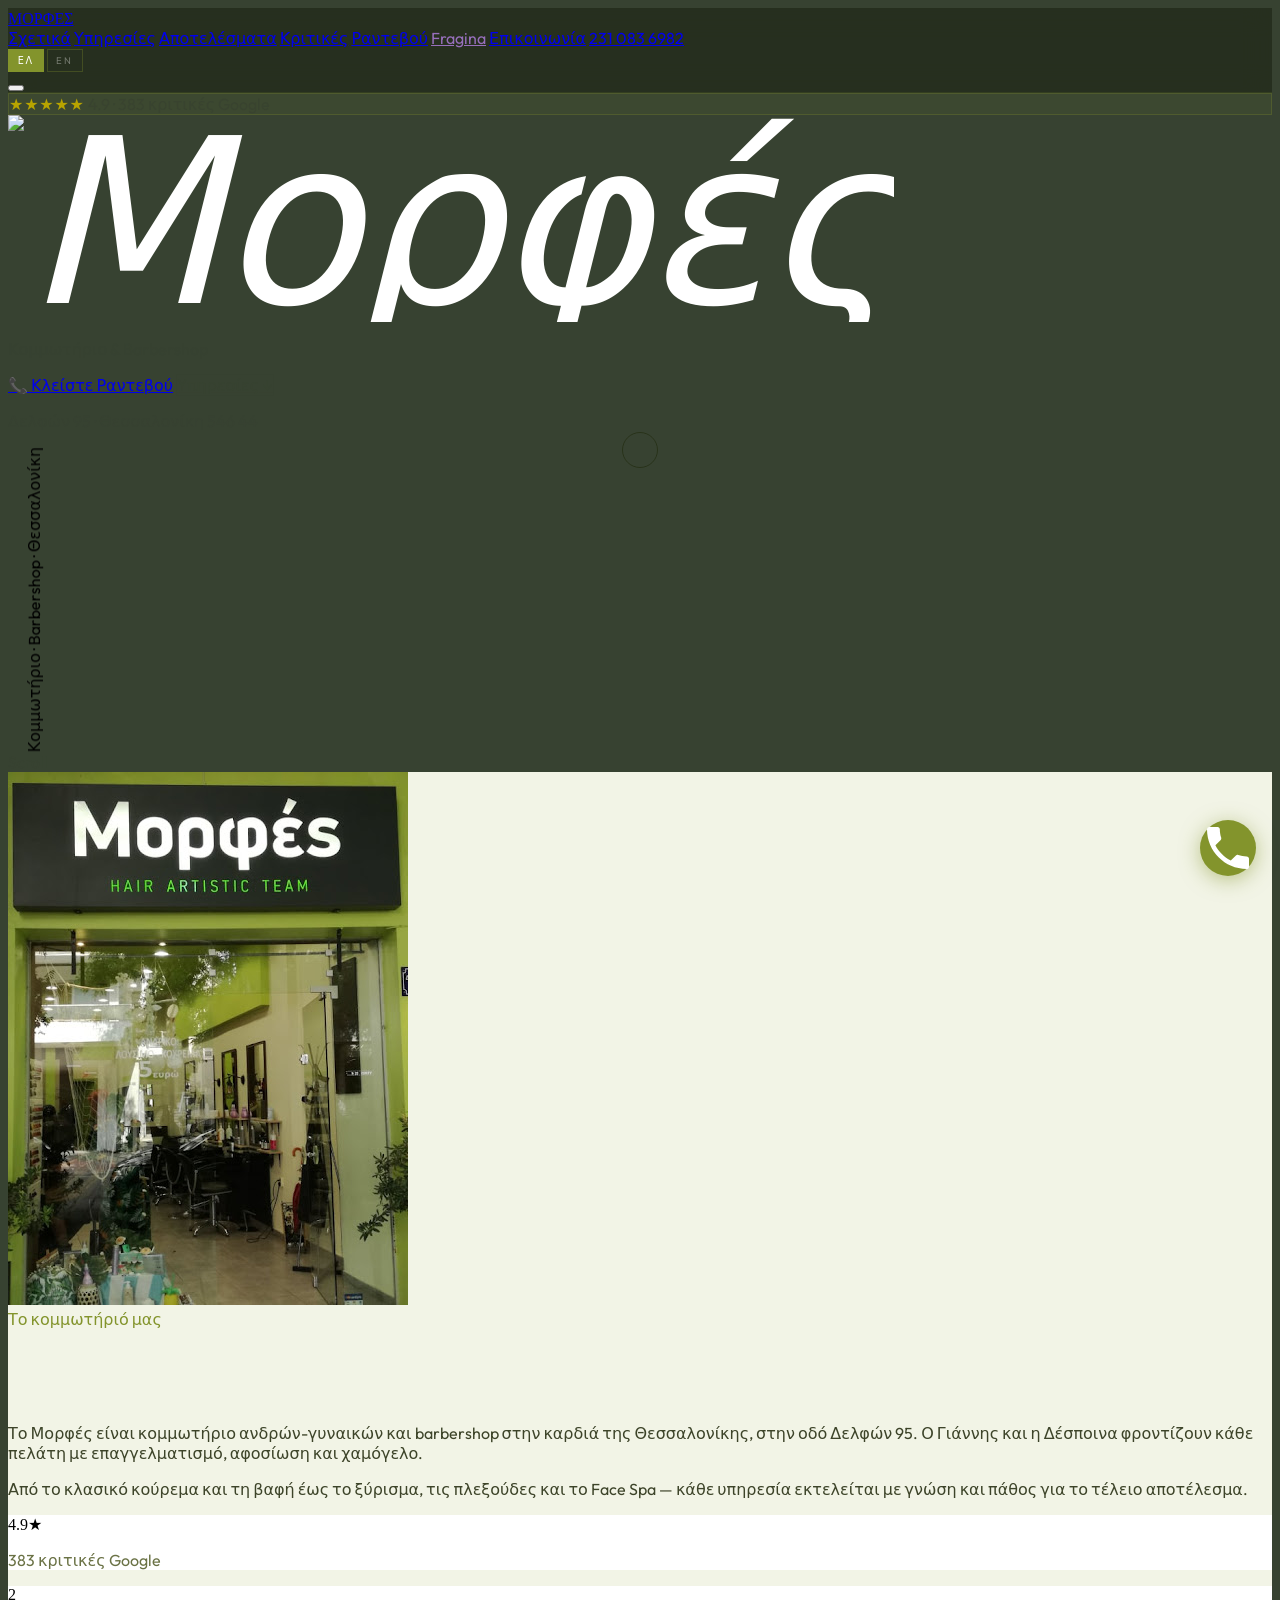
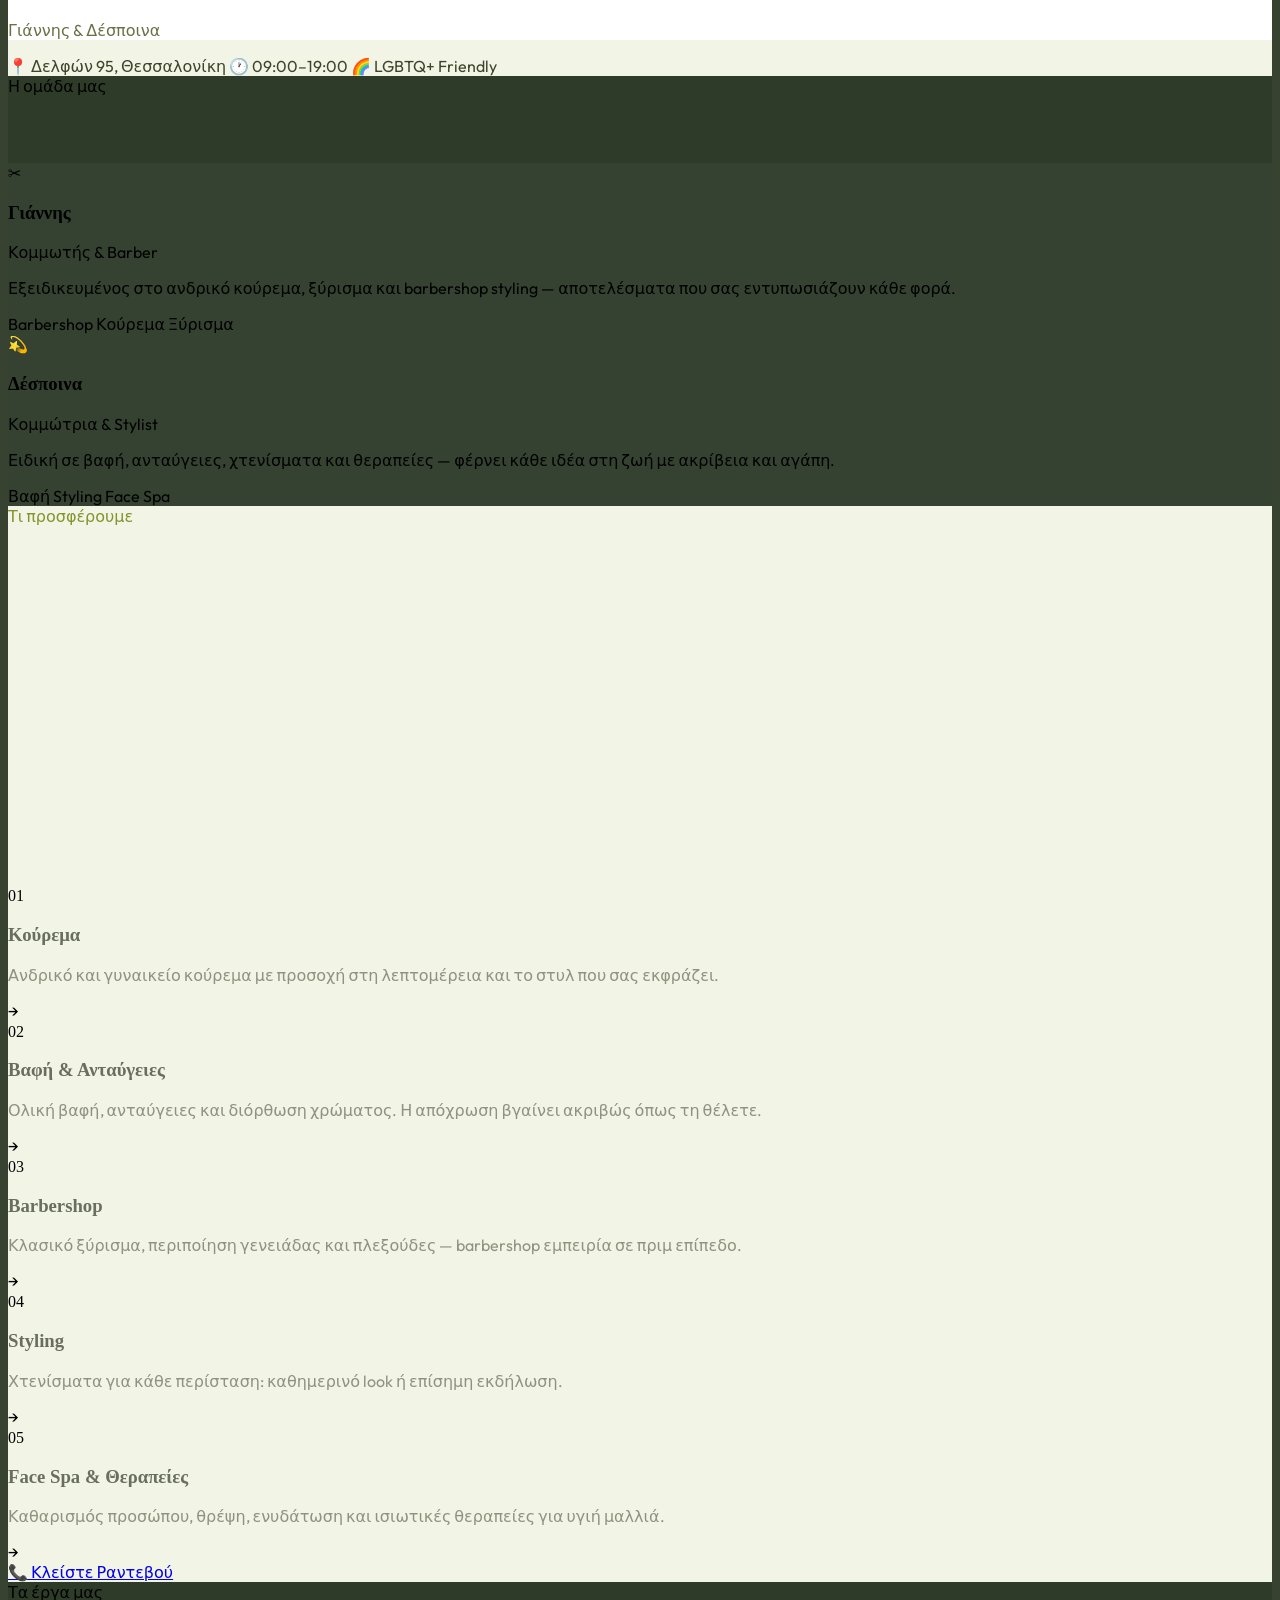
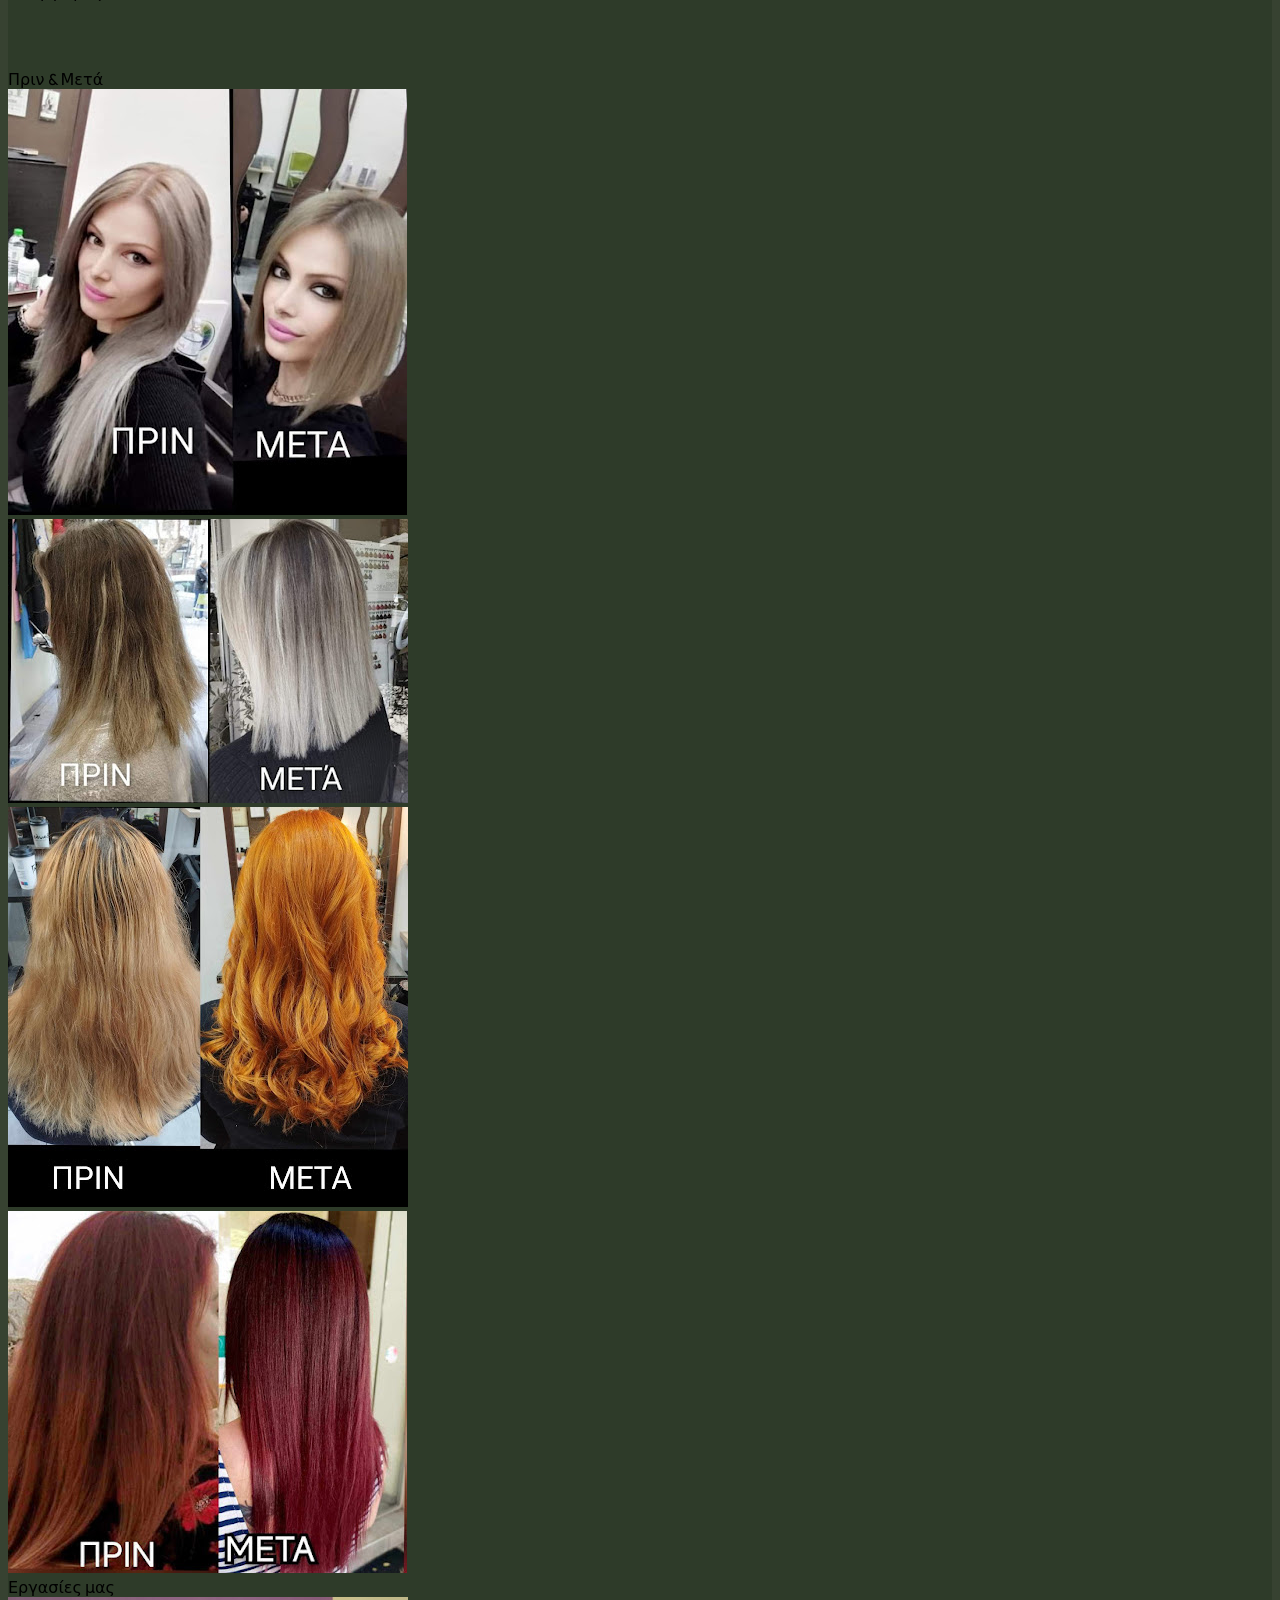
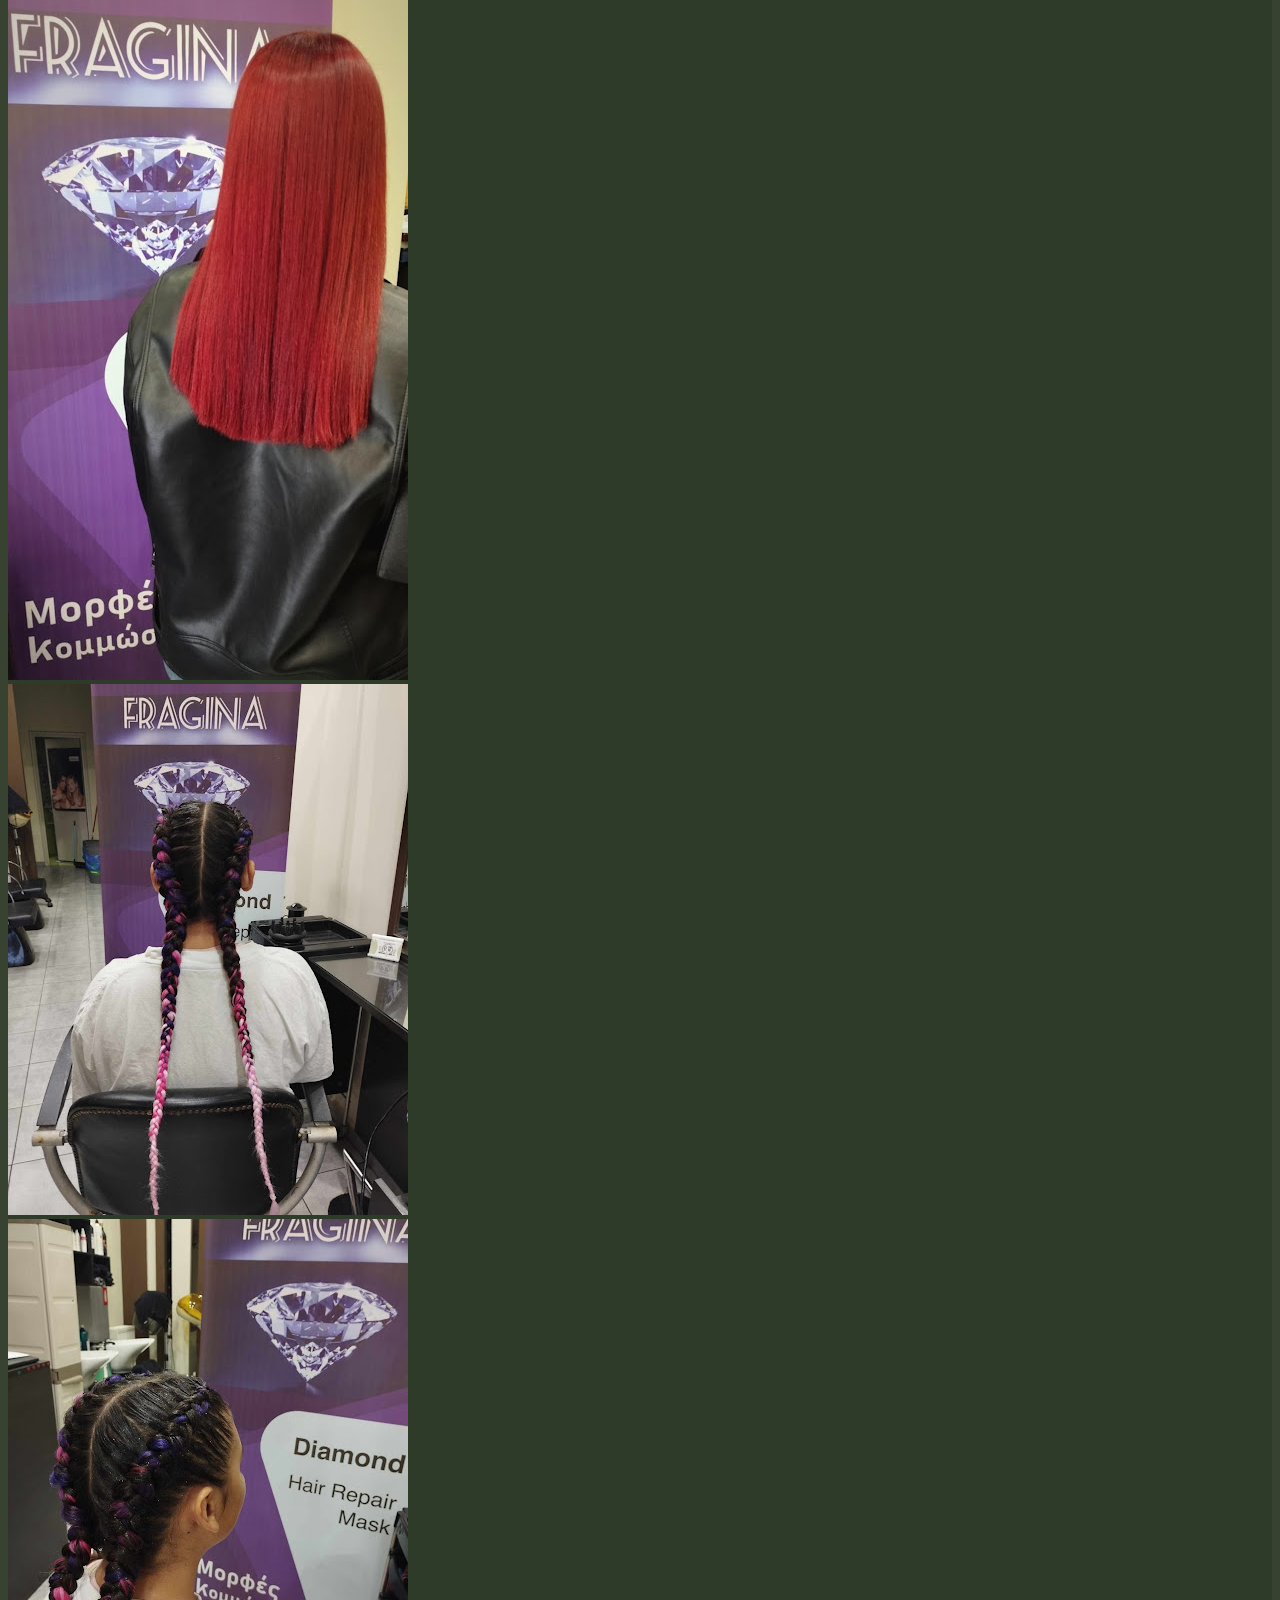
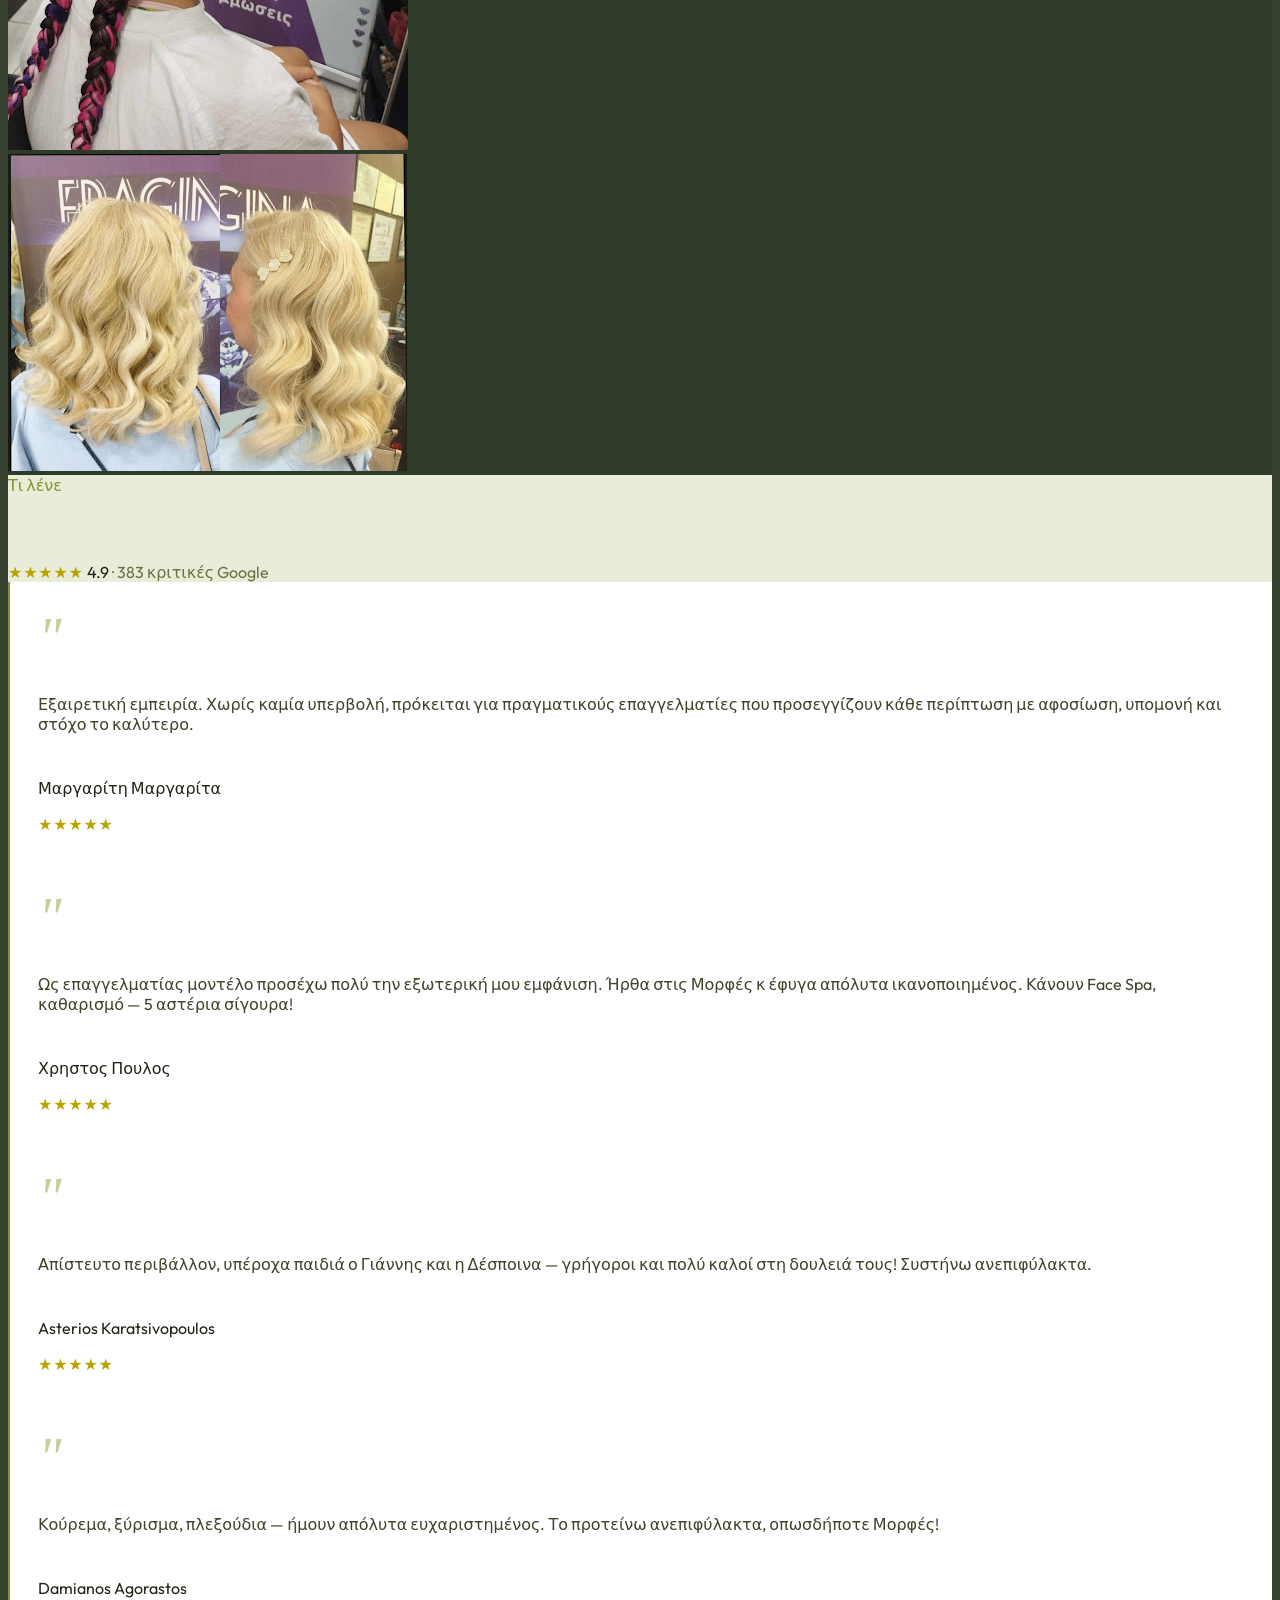
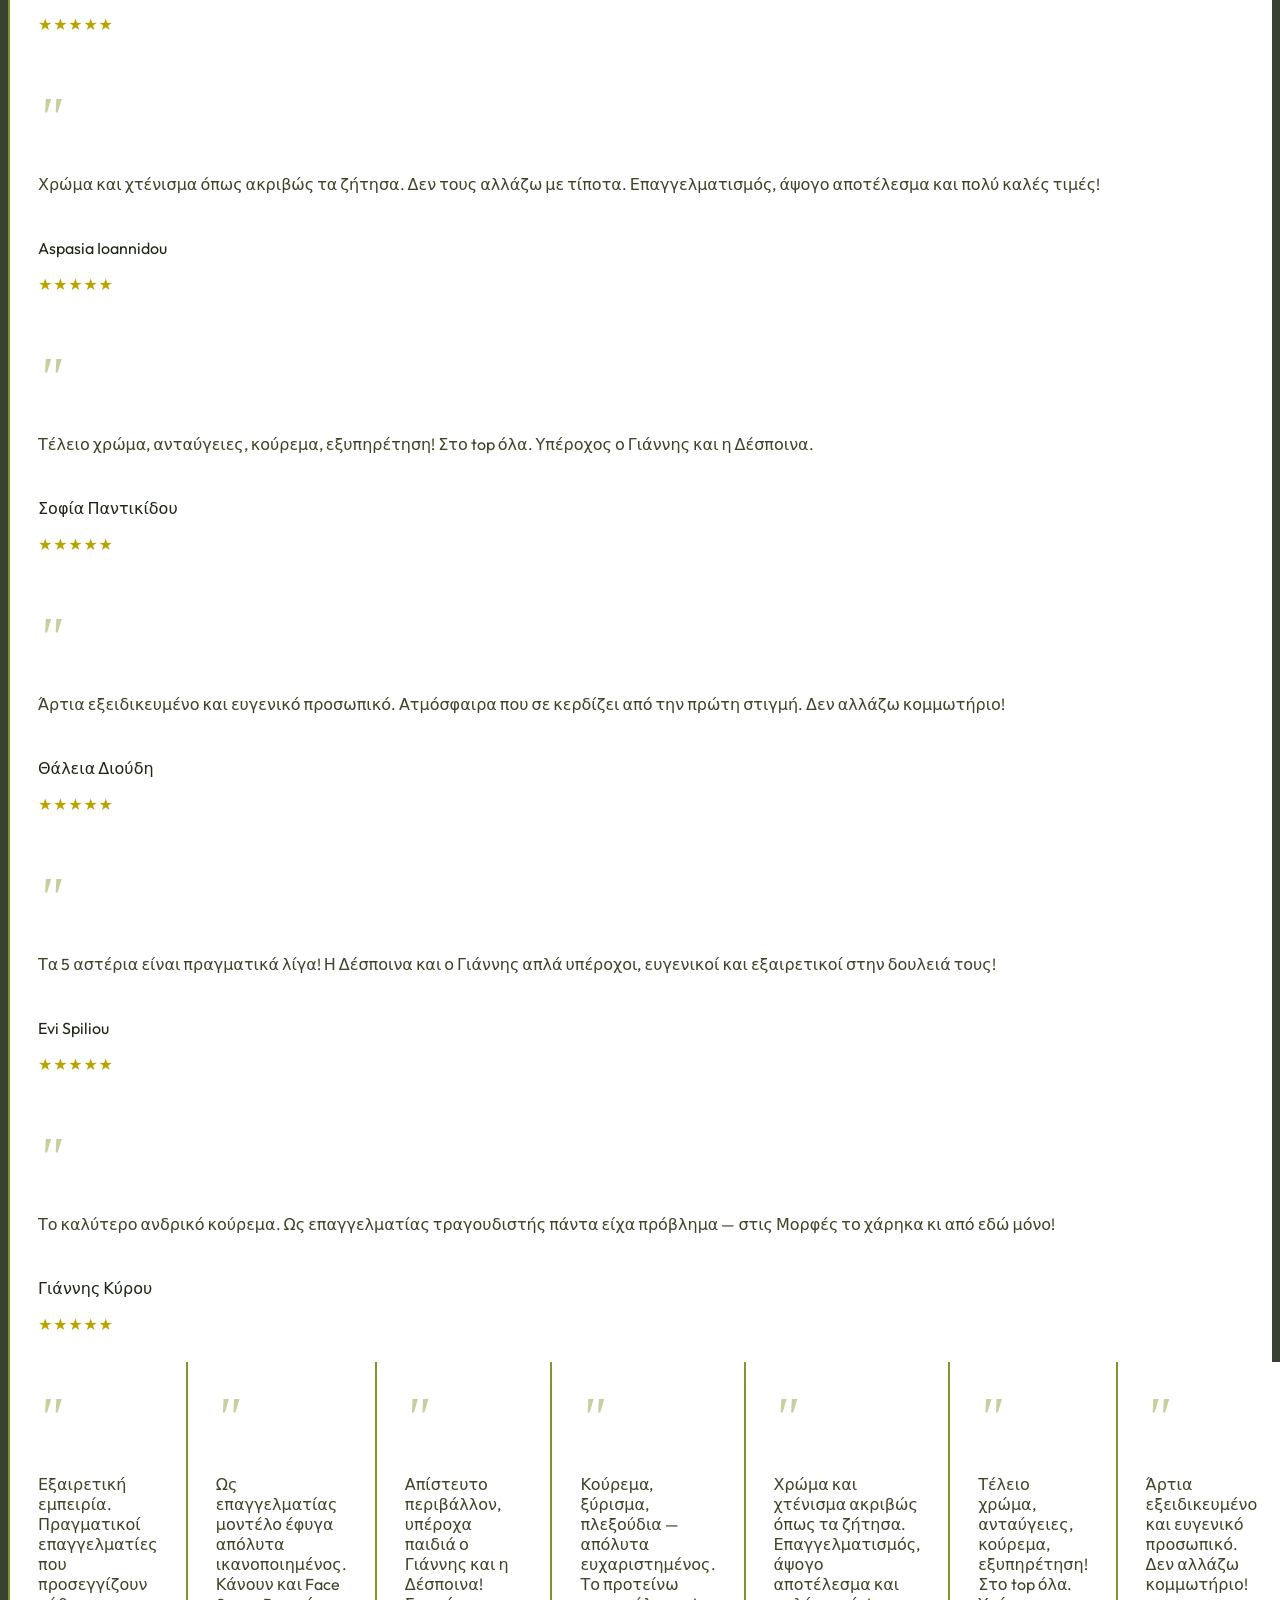
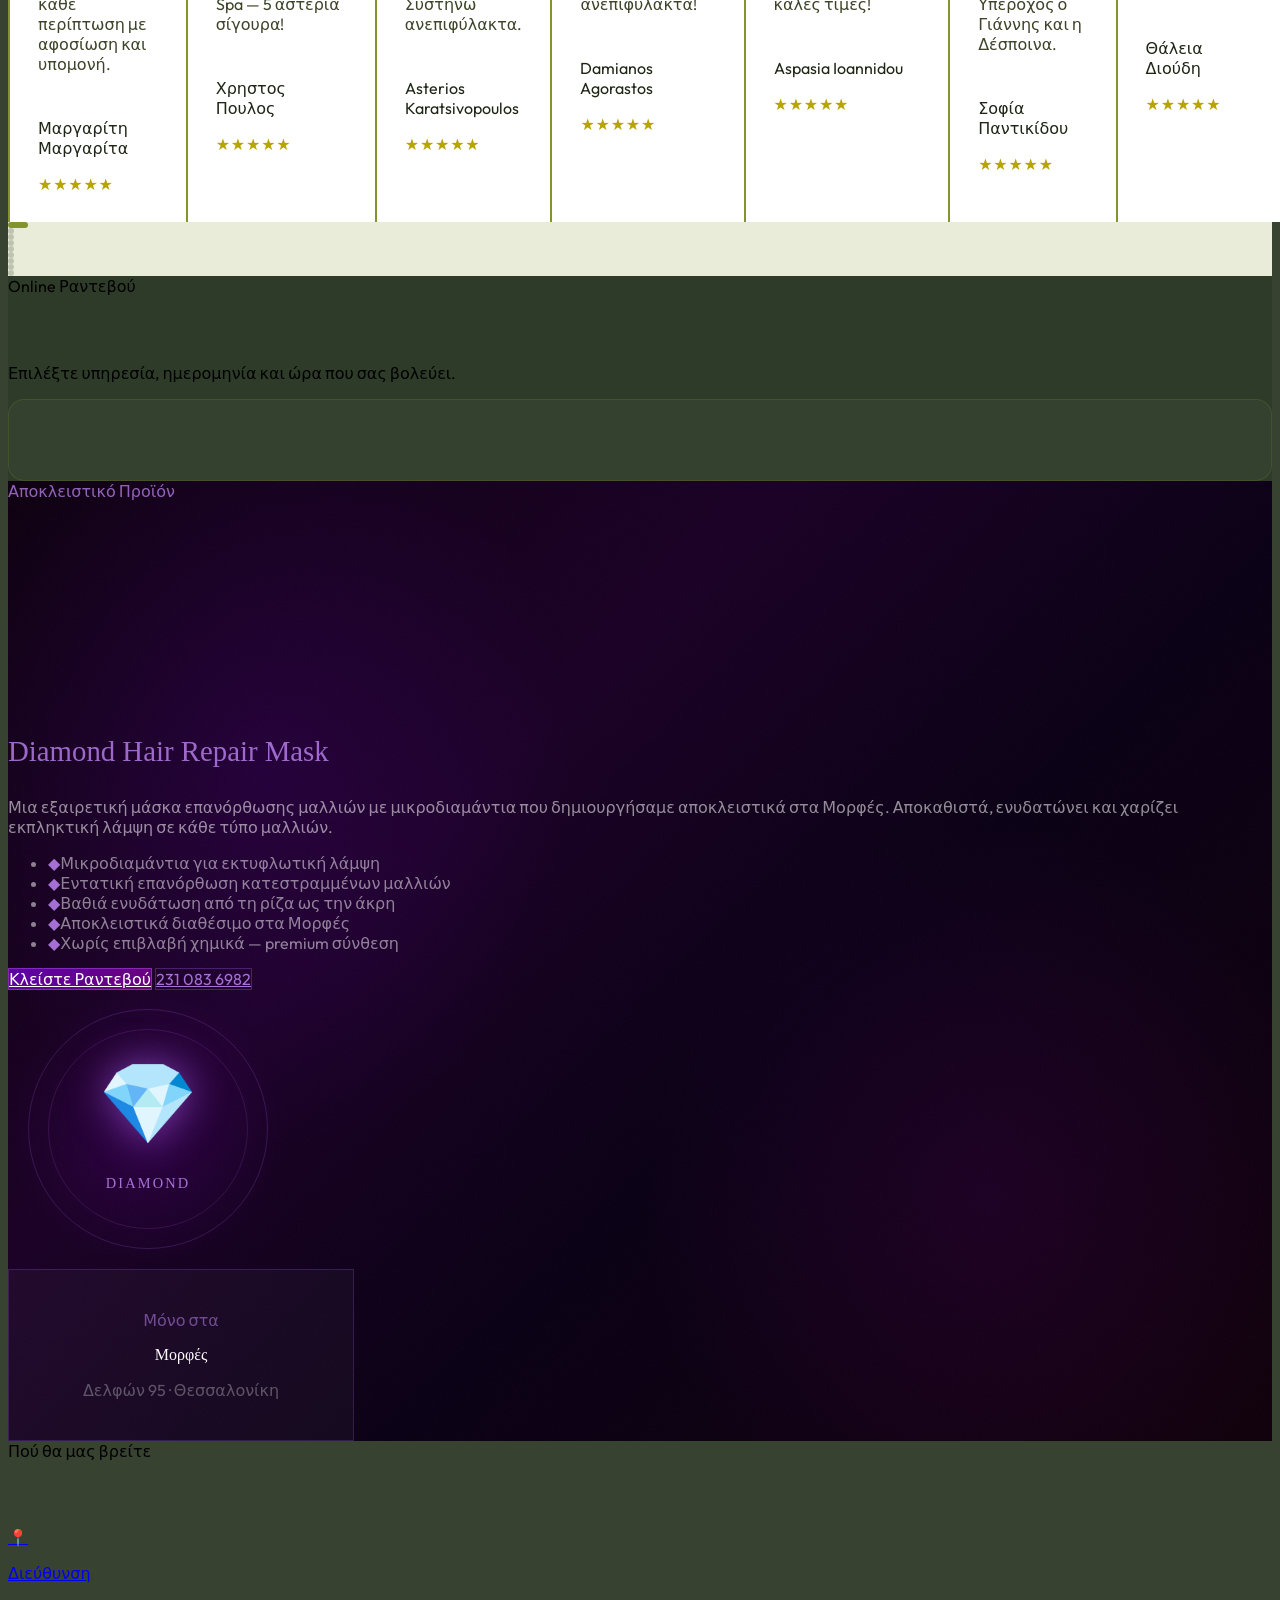
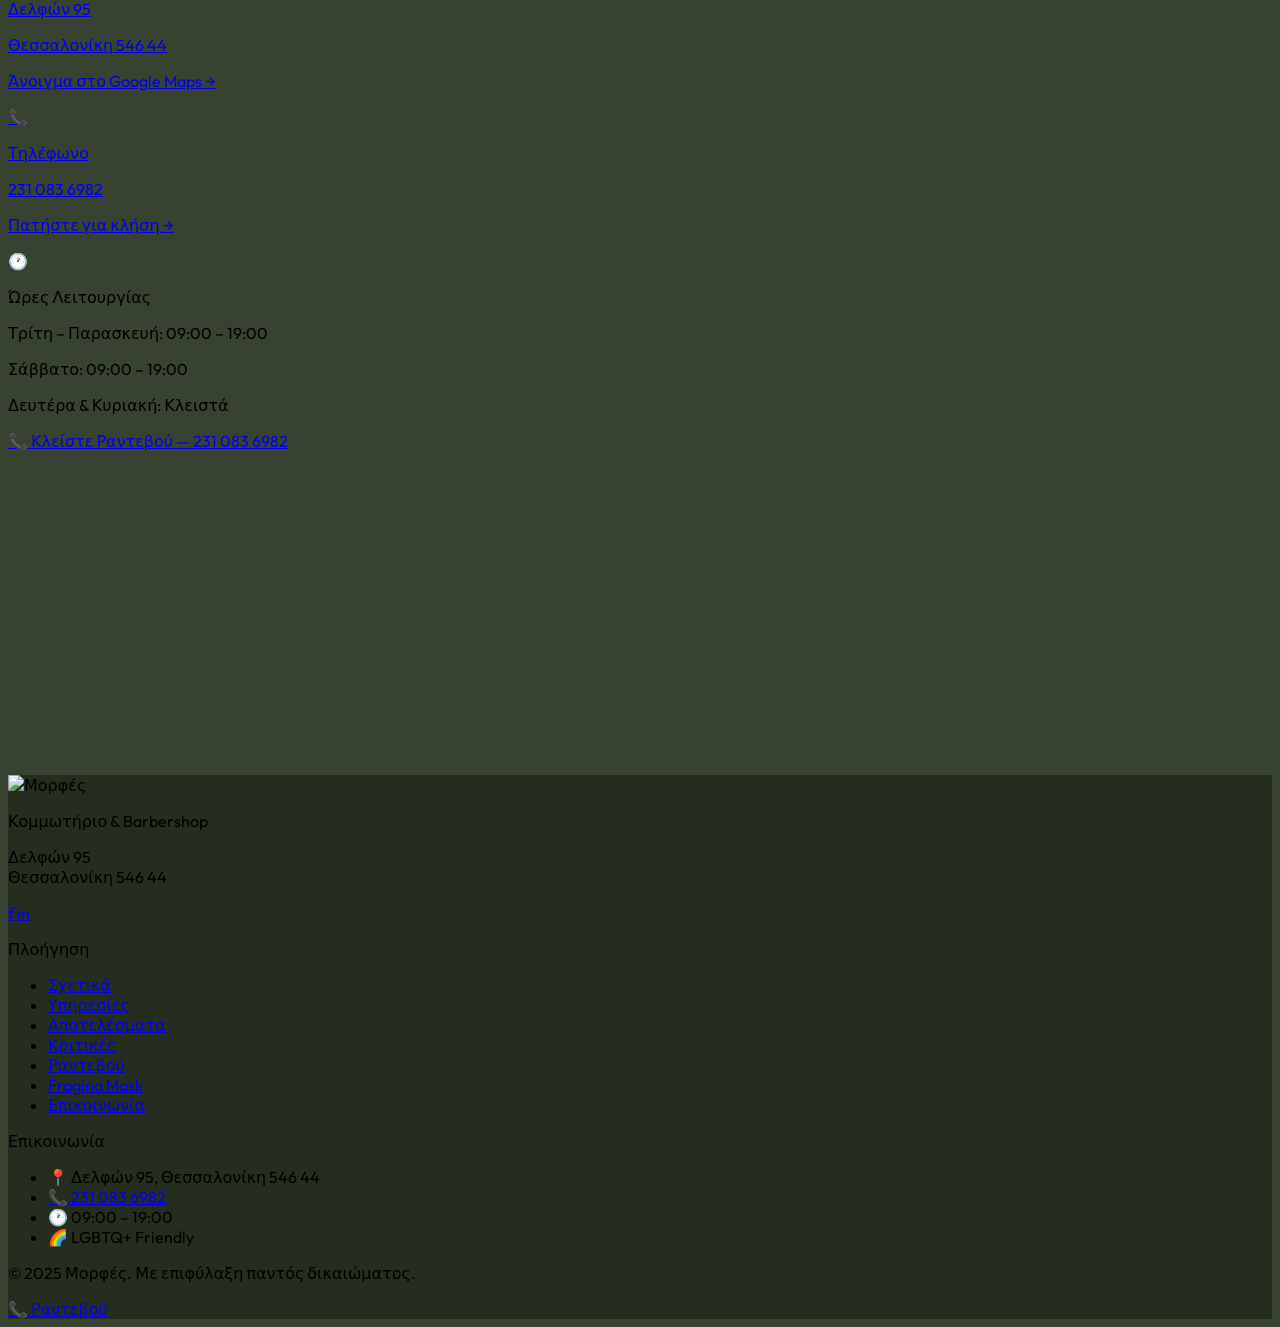
==== index.html @ 61b5ffec "Bigger preloader logo" ====
<!DOCTYPE html>
<html lang="el">
<head>
  <meta charset="UTF-8" />
  <meta name="viewport" content="width=device-width, initial-scale=1.0" />
  <meta name="description" content="Μορφές – Κομμωτήριο & Barbershop, Δελφών 95, Θεσσαλονίκη. 4.9★ (383 κριτικές). Τηλ: 231 083 6982." />
  <title>Μορφές | Κομμωτήριο & Barbershop Θεσσαλονίκη</title>

  <link rel="preconnect" href="https://fonts.googleapis.com" />
  <link rel="preconnect" href="https://fonts.gstatic.com" crossorigin />
  <link href="https://fonts.googleapis.com/css2?family=Cormorant+Garant:ital,wght@0,300;0,400;0,600;1,300;1,400;1,600&family=Outfit:wght@300;400;500;600&display=swap" rel="stylesheet" />

  <script src="https://cdn.tailwindcss.com"></script>
  <script>
    tailwind.config = {
      theme: {
        extend: {
          colors: {
            gold: '#83942C',
            'gold-light': '#9aaa35',
            cream: '#FFFFFF',
            'cream-alt': '#F2F4E6',
          },
          fontFamily: {
            display: ['"Cormorant Garant"', 'Georgia', 'serif'],
            body: ['Outfit', 'system-ui', 'sans-serif'],
          }
        }
      }
    }
  </script>

  <link rel="stylesheet" href="style.css" />
  <link rel="stylesheet" href="booking.css" />
</head>
<body class="antialiased">

<!-- ═══════════════════════════════════════ NAV -->
<nav id="navbar" class="fixed top-0 left-0 right-0 z-50 transition-all duration-500">
  <div class="max-w-7xl mx-auto px-6 lg:px-12">
    <div class="flex items-center justify-between h-20">

      <a href="#hero" class="font-display text-xl font-light tracking-[0.3em] text-cream hover:text-gold transition-colors duration-300">
        ΜΟΡΦΕΣ
      </a>

      <div class="hidden md:flex items-center gap-5">
        <a href="#about"        class="nav-link font-body text-xs tracking-[0.1em] uppercase text-cream/60 hover:text-gold transition-colors" data-i18n="nav.about">Σχετικά</a>
        <a href="#services"     class="nav-link font-body text-xs tracking-[0.1em] uppercase text-cream/60 hover:text-gold transition-colors" data-i18n="nav.services">Υπηρεσίες</a>
        <a href="#results"      class="nav-link font-body text-xs tracking-[0.1em] uppercase text-cream/60 hover:text-gold transition-colors" data-i18n="nav.results">Αποτελέσματα</a>
        <a href="#testimonials" class="nav-link font-body text-xs tracking-[0.1em] uppercase text-cream/60 hover:text-gold transition-colors" data-i18n="nav.reviews">Κριτικές</a>
        <a href="#booking"      class="nav-link font-body text-xs tracking-[0.1em] uppercase text-cream/60 hover:text-gold transition-colors" data-i18n="nav.booking">Ραντεβού</a>
        <a href="#fragina"      class="nav-link font-body text-xs tracking-[0.1em] uppercase font-medium transition-colors" style="color:rgba(200,140,255,0.7)">Fragina</a>
        <a href="#contact"      class="nav-link font-body text-xs tracking-[0.1em] uppercase text-cream/60 hover:text-gold transition-colors" data-i18n="nav.contact">Επικοινωνία</a>
        <a href="tel:2310836982"
           class="whitespace-nowrap font-body text-xs tracking-[0.08em] uppercase font-medium px-4 py-2.5 border border-gold text-gold hover:bg-gold hover:text-white transition-all duration-300">
          231 083 6982
        </a>
        <!-- Language switcher -->
        <div class="flex items-center gap-1">
          <button class="lang-btn" data-lang="el">ΕΛ</button>
          <button class="lang-btn" data-lang="en">EN</button>
        </div>
      </div>

      <button id="hamburger" class="md:hidden flex flex-col gap-1.5 p-2" aria-label="Μενού">
        <span class="ham-1 block w-6 h-px bg-cream/80 transition-all duration-300 origin-center"></span>
        <span class="ham-2 block w-4 h-px bg-gold transition-all duration-300"></span>
        <span class="ham-3 block w-6 h-px bg-cream/80 transition-all duration-300 origin-center"></span>
      </button>
    </div>
  </div>

  <div id="mobile-menu" class="mobile-menu-wrap md:hidden">
    <div class="bg-[#2E3B29] border-t border-gold/20 px-6 py-6 flex flex-col gap-1">
      <a href="#about"        class="mobile-nav-link font-body py-3 text-sm tracking-[0.2em] uppercase text-cream/60 hover:text-gold transition-colors border-b border-white/5" data-i18n="nav.about">Σχετικά</a>
      <a href="#services"     class="mobile-nav-link font-body py-3 text-sm tracking-[0.2em] uppercase text-cream/60 hover:text-gold transition-colors border-b border-white/5" data-i18n="nav.services">Υπηρεσίες</a>
      <a href="#results"      class="mobile-nav-link font-body py-3 text-sm tracking-[0.2em] uppercase text-cream/60 hover:text-gold transition-colors border-b border-white/5" data-i18n="nav.results">Αποτελέσματα</a>
      <a href="#testimonials" class="mobile-nav-link font-body py-3 text-sm tracking-[0.2em] uppercase text-cream/60 hover:text-gold transition-colors border-b border-white/5" data-i18n="nav.reviews">Κριτικές</a>
      <a href="#booking"      class="mobile-nav-link font-body py-3 text-sm tracking-[0.2em] uppercase text-cream/60 hover:text-gold transition-colors border-b border-white/5" data-i18n="nav.booking">Ραντεβού</a>
      <a href="#fragina"      class="mobile-nav-link font-body py-3 text-sm tracking-[0.2em] uppercase border-b border-white/5 transition-colors" style="color:rgba(200,140,255,0.7)">Fragina</a>
      <a href="#contact"      class="mobile-nav-link font-body py-3 text-sm tracking-[0.2em] uppercase text-cream/60 hover:text-gold transition-colors border-b border-white/5" data-i18n="nav.contact">Επικοινωνία</a>
      <a href="tel:2310836982"
         class="mt-4 font-body text-center text-sm tracking-[0.15em] uppercase font-medium py-3 border border-gold text-gold hover:bg-gold hover:text-white transition-all duration-300">
        📞 231 083 6982
      </a>
      <!-- Language switcher mobile -->
      <div class="flex items-center gap-2 mt-3">
        <button class="lang-btn flex-1 py-2" data-lang="el">ΕΛ</button>
        <button class="lang-btn flex-1 py-2" data-lang="en">EN</button>
      </div>
    </div>
  </div>
</nav>

<!-- ═══════════════════════════════════════ HERO -->
<section id="hero" class="hero-section relative min-h-screen flex flex-col items-center justify-center overflow-hidden">

  <!-- Light green background -->
  <div class="absolute inset-0" style="background: #dde8cc;"></div>

  <!-- Subtle olive radial glow -->
  <div class="absolute inset-0" style="background: radial-gradient(ellipse 70% 60% at 50% 50%, rgba(131,148,44,0.12) 0%, transparent 70%);"></div>

  <!-- Content -->
  <div class="relative z-10 text-center px-6 max-w-6xl mx-auto">

    <!-- Rating badge -->
    <div class="hero-eyebrow inline-flex items-center gap-3 px-5 py-2 mb-8" style="background: rgba(131,148,44,0.08); border: 1px solid rgba(131,148,44,0.25);">
      <span class="stars text-sm">★★★★★</span>
      <span class="font-body text-xs tracking-wide" style="color: rgba(55,66,49,0.7);" data-i18n="hero.reviews">4.9 · 383 κριτικές Google</span>
    </div>

    <!-- Main title / logo -->
    <div class="hero-title mb-6 flex items-center justify-center">
      <img src="photos/logotransparent.png" alt="Μορφές" style="width: min(80vw, 600px); height: auto; object-fit: contain;" />
    </div>

    <!-- Subtitle -->
    <p class="hero-sub font-body text-xs sm:text-sm tracking-[0.5em] uppercase mb-10" style="color: rgba(55,66,49,0.55);" data-i18n="hero.subtitle">
      Κομμωτήριο &amp; Barbershop
    </p>

    <!-- Divider -->
    <div class="hero-divider flex items-center justify-center gap-3 mb-12">
      <div class="h-px w-16 bg-gold/50"></div>
      <div class="w-1.5 h-1.5 bg-gold/50 rotate-45 shrink-0"></div>
      <div class="h-px w-16 bg-gold/50"></div>
    </div>

    <!-- CTAs -->
    <div class="hero-ctas flex flex-col sm:flex-row items-center justify-center gap-4">
      <a href="tel:2310836982"
         class="font-body font-medium tracking-[0.15em] uppercase text-sm px-10 py-4 bg-gold text-white hover:bg-gold-light transition-all duration-300 hover:-translate-y-0.5 active:translate-y-0"
         data-i18n="hero.cta1">
        📞 Κλείστε Ραντεβού
      </a>
      <a href="#services"
         class="font-body font-medium tracking-[0.15em] uppercase text-sm px-10 py-4 hover:text-gold transition-all duration-300"
         style="border: 1px solid rgba(55,66,49,0.25); color: rgba(55,66,49,0.6);"
         data-i18n="hero.cta2">
        Υπηρεσίες ↓
      </a>
    </div>

    <!-- Address chip -->
    <p class="hero-sub font-body text-xs tracking-widest mt-8 uppercase" style="color: rgba(55,66,49,0.4);" data-i18n="hero.address">
      Δελφών 95 · Θεσσαλονίκη 546 44
    </p>

  </div>

  <!-- Vertical side text -->
  <p class="vertical-label absolute right-8 top-1/2 -translate-y-1/2 hidden xl:block font-body text-[10px] tracking-[0.5em] uppercase text-cream/15" data-i18n="hero.side">
    Κομμωτήριο · Barbershop · Θεσσαλονίκη
  </p>

  <!-- Scroll hint -->
  <div class="scroll-hint absolute bottom-10 left-1/2 -translate-x-1/2 flex flex-col items-center gap-3">
    <span class="font-body text-[10px] tracking-[0.4em] uppercase" style="color: rgba(55,66,49,0.3);">Scroll</span>
    <div class="w-px h-10 bg-gradient-to-b from-gold/50 to-transparent"></div>
  </div>

</section>

<!-- ═══════════════════════════════════════ ABOUT -->
<section id="about" class="about-bg py-28 lg:py-40 px-6">
  <div class="max-w-7xl mx-auto">
    <div class="grid lg:grid-cols-2 gap-16 lg:gap-28 items-center">

      <!-- Image: exterior -->
      <div class="relative reveal">
        <div class="absolute -inset-3 border border-gold/15 pointer-events-none"></div>
        <div class="overflow-hidden aspect-[4/5]">
          <img src="photos/out.jpg"
               alt="Μορφές κομμωτήριο εξωτερικό, Δελφών 95 Θεσσαλονίκη"
               class="w-full h-full object-cover hover:scale-105 transition-transform duration-700"
               loading="lazy" />
          <div class="absolute top-5 left-5 w-10 h-10 border-t-2 border-l-2 border-gold/50 pointer-events-none"></div>
          <div class="absolute bottom-5 right-5 w-10 h-10 border-b-2 border-r-2 border-gold/50 pointer-events-none"></div>
        </div>
      </div>

      <!-- Text -->
      <div class="space-y-7">

        <div class="reveal flex items-center gap-4">
          <span class="h-px w-8 bg-gold/40"></span>
          <span class="font-body text-xs tracking-[0.35em] uppercase about-accent" data-i18n="about.eyebrow">Το κομμωτήριό μας</span>
        </div>

        <h2 class="reveal font-display text-5xl lg:text-6xl font-light italic about-heading leading-tight">
          <span data-i18n="about.title.l1">Τέχνη</span><br>
          <span data-i18n="about.title.l2">και στυλ μαζί</span>
        </h2>

        <div class="reveal w-10 h-px bg-gold/40"></div>

        <p class="reveal font-body about-body leading-relaxed" data-i18n="about.p1">
          Το Μορφές είναι κομμωτήριο ανδρών-γυναικών και barbershop στην καρδιά της Θεσσαλονίκης, στην οδό Δελφών 95. Ο Γιάννης και η Δέσποινα φροντίζουν κάθε πελάτη με επαγγελματισμό, αφοσίωση και χαμόγελο.
        </p>
        <p class="reveal font-body about-body leading-relaxed" data-i18n="about.p2">
          Από το κλασικό κούρεμα και τη βαφή έως το ξύρισμα, τις πλεξούδες και το Face Spa — κάθε υπηρεσία εκτελείται με γνώση και πάθος για το τέλειο αποτέλεσμα.
        </p>

        <!-- Stats -->
        <div class="reveal grid grid-cols-2 gap-4 pt-2">
          <div class="about-stat-box p-5 border border-gold/20">
            <p class="font-display text-4xl font-light italic text-gold">4.9★</p>
            <p class="font-body text-[10px] tracking-[0.2em] uppercase about-muted mt-1" data-i18n="about.stat1">383 κριτικές Google</p>
          </div>
          <div class="about-stat-box p-5 border border-gold/20">
            <p class="font-display text-4xl font-light italic text-gold">2</p>
            <p class="font-body text-[10px] tracking-[0.2em] uppercase about-muted mt-1">Γιάννης &amp; Δέσποινα</p>
          </div>
        </div>

        <!-- Info chips -->
        <div class="reveal flex flex-wrap gap-3">
          <span class="font-body text-xs about-chip border border-[#d4c9b8] rounded-full px-4 py-2" data-i18n="about.chip1">📍 Δελφών 95, Θεσσαλονίκη</span>
          <span class="font-body text-xs about-chip border border-[#d4c9b8] rounded-full px-4 py-2" data-i18n="about.chip2">🕐 09:00–19:00</span>
          <span class="font-body text-xs about-chip border border-[#d4c9b8] rounded-full px-4 py-2" data-i18n="about.chip3">🌈 LGBTQ+ Friendly</span>
        </div>

      </div>
    </div>
  </div>
</section>

<!-- ═══════════════════════════════════════ TEAM -->
<section class="services-bg py-20 lg:py-28 px-6">
  <div class="max-w-4xl mx-auto text-center">

    <div class="reveal flex items-center justify-center gap-4 mb-6">
      <span class="h-px w-8 bg-gold/60"></span>
      <span class="font-body text-xs tracking-[0.35em] uppercase text-gold/70" data-i18n="team.eyebrow">Η ομάδα μας</span>
      <span class="h-px w-8 bg-gold/60"></span>
    </div>

    <h2 class="reveal font-display text-4xl lg:text-5xl font-light italic text-cream mb-12">
      Γιάννης &amp; Δέσποινα
    </h2>

    <div class="grid sm:grid-cols-2 gap-6 max-w-2xl mx-auto">

      <!-- Yannis -->
      <div class="reveal team-card p-8 border border-cream/10 flex flex-col items-center gap-4 text-center">
        <div class="w-16 h-16 flex items-center justify-center bg-gold/15 text-3xl border border-gold/20">✂️</div>
        <div>
          <h3 class="font-display text-2xl font-light italic text-cream mb-1">Γιάννης</h3>
          <p class="font-body text-xs tracking-[0.2em] uppercase text-gold/70" data-i18n="team.yannis.role">Κομμωτής &amp; Barber</p>
        </div>
        <p class="font-body text-sm text-cream/45 leading-relaxed" data-i18n="team.yannis.bio">
          Εξειδικευμένος στο ανδρικό κούρεμα, ξύρισμα και barbershop styling — αποτελέσματα που σας εντυπωσιάζουν κάθε φορά.
        </p>
        <div class="flex flex-wrap justify-center gap-2 mt-1">
          <span class="font-body text-xs bg-gold/10 text-gold/80 px-3 py-1">Barbershop</span>
          <span class="font-body text-xs bg-gold/10 text-gold/80 px-3 py-1">Κούρεμα</span>
          <span class="font-body text-xs bg-gold/10 text-gold/80 px-3 py-1">Ξύρισμα</span>
        </div>
      </div>

      <!-- Despoina -->
      <div class="reveal reveal-d1 team-card p-8 border border-cream/10 flex flex-col items-center gap-4 text-center">
        <div class="w-16 h-16 flex items-center justify-center bg-gold/15 text-3xl border border-gold/20">💫</div>
        <div>
          <h3 class="font-display text-2xl font-light italic text-cream mb-1">Δέσποινα</h3>
          <p class="font-body text-xs tracking-[0.2em] uppercase text-gold/70" data-i18n="team.desp.role">Κομμώτρια &amp; Stylist</p>
        </div>
        <p class="font-body text-sm text-cream/45 leading-relaxed" data-i18n="team.desp.bio">
          Ειδική σε βαφή, ανταύγειες, χτενίσματα και θεραπείες — φέρνει κάθε ιδέα στη ζωή με ακρίβεια και αγάπη.
        </p>
        <div class="flex flex-wrap justify-center gap-2 mt-1">
          <span class="font-body text-xs bg-gold/10 text-gold/80 px-3 py-1">Βαφή</span>
          <span class="font-body text-xs bg-gold/10 text-gold/80 px-3 py-1">Styling</span>
          <span class="font-body text-xs bg-gold/10 text-gold/80 px-3 py-1">Face Spa</span>
        </div>
      </div>

    </div>
  </div>
</section>

<!-- ═══════════════════════════════════════ SERVICES -->
<section id="services" class="about-bg py-28 lg:py-36 px-6">
  <div class="max-w-5xl mx-auto">

    <div class="mb-16 lg:mb-20 reveal">
      <div class="flex items-center gap-4 mb-6">
        <span class="h-px w-8 bg-gold/40"></span>
        <span class="font-body text-xs tracking-[0.35em] uppercase about-accent" data-i18n="svc.eyebrow">Τι προσφέρουμε</span>
      </div>
      <h2 class="font-display font-light italic about-heading services-title" data-i18n="svc.title">Υπηρεσίες</h2>
    </div>

    <div class="divide-y" style="border-color: rgba(131,148,44,0.15)">

      <div class="service-row group py-10 sm:py-12 flex items-center gap-6 sm:gap-10 cursor-default relative">
        <span class="font-display text-xs font-light text-gold/25 group-hover:text-gold transition-colors duration-500 tracking-widest shrink-0 select-none w-5">01</span>
        <div class="flex-1 min-w-0">
          <h3 class="font-display text-3xl sm:text-4xl lg:text-5xl font-light italic group-hover:text-gold transition-colors duration-400 mb-2" style="color: rgba(30,38,22,0.65);" onmouseover="this.style.color='#83942C'" onmouseout="this.style.color='rgba(30,38,22,0.65)'" data-i18n="svc.1.name">Κούρεμα</h3>
          <p class="font-body text-sm leading-relaxed max-w-md" style="color:rgba(61,68,41,0.55)" data-i18n="svc.1.desc">Ανδρικό και γυναικείο κούρεμα με προσοχή στη λεπτομέρεια και το στυλ που σας εκφράζει.</p>
        </div>
        <span class="shrink-0 text-transparent group-hover:text-gold transition-all duration-400 text-xl translate-x-3 group-hover:translate-x-0 select-none">→</span>
        <div class="service-underline-light absolute bottom-0 left-0 h-px bg-gold origin-left scale-x-0 group-hover:scale-x-100 transition-transform duration-500"></div>
      </div>

      <div class="service-row group py-10 sm:py-12 flex items-center gap-6 sm:gap-10 cursor-default relative">
        <span class="font-display text-xs font-light text-gold/25 group-hover:text-gold transition-colors duration-500 tracking-widest shrink-0 select-none w-5">02</span>
        <div class="flex-1 min-w-0">
          <h3 class="font-display text-3xl sm:text-4xl lg:text-5xl font-light italic transition-colors duration-400 mb-2" style="color: rgba(30,38,22,0.65);" onmouseover="this.style.color='#83942C'" onmouseout="this.style.color='rgba(30,38,22,0.65)'" data-i18n="svc.2.name">Βαφή &amp; Ανταύγειες</h3>
          <p class="font-body text-sm leading-relaxed max-w-md" style="color:rgba(61,68,41,0.55)" data-i18n="svc.2.desc">Ολική βαφή, ανταύγειες και διόρθωση χρώματος. Η απόχρωση βγαίνει ακριβώς όπως τη θέλετε.</p>
        </div>
        <span class="shrink-0 text-transparent group-hover:text-gold transition-all duration-400 text-xl translate-x-3 group-hover:translate-x-0 select-none">→</span>
        <div class="service-underline-light absolute bottom-0 left-0 h-px bg-gold origin-left scale-x-0 group-hover:scale-x-100 transition-transform duration-500"></div>
      </div>

      <div class="service-row group py-10 sm:py-12 flex items-center gap-6 sm:gap-10 cursor-default relative">
        <span class="font-display text-xs font-light text-gold/25 group-hover:text-gold transition-colors duration-500 tracking-widest shrink-0 select-none w-5">03</span>
        <div class="flex-1 min-w-0">
          <h3 class="font-display text-3xl sm:text-4xl lg:text-5xl font-light italic transition-colors duration-400 mb-2" style="color: rgba(30,38,22,0.65);" onmouseover="this.style.color='#83942C'" onmouseout="this.style.color='rgba(30,38,22,0.65)'" data-i18n="svc.3.name">Barbershop</h3>
          <p class="font-body text-sm leading-relaxed max-w-md" style="color:rgba(61,68,41,0.55)" data-i18n="svc.3.desc">Κλασικό ξύρισμα, περιποίηση γενειάδας και πλεξούδες — barbershop εμπειρία σε πριμ επίπεδο.</p>
        </div>
        <span class="shrink-0 text-transparent group-hover:text-gold transition-all duration-400 text-xl translate-x-3 group-hover:translate-x-0 select-none">→</span>
        <div class="service-underline-light absolute bottom-0 left-0 h-px bg-gold origin-left scale-x-0 group-hover:scale-x-100 transition-transform duration-500"></div>
      </div>

      <div class="service-row group py-10 sm:py-12 flex items-center gap-6 sm:gap-10 cursor-default relative">
        <span class="font-display text-xs font-light text-gold/25 group-hover:text-gold transition-colors duration-500 tracking-widest shrink-0 select-none w-5">04</span>
        <div class="flex-1 min-w-0">
          <h3 class="font-display text-3xl sm:text-4xl lg:text-5xl font-light italic transition-colors duration-400 mb-2" style="color: rgba(30,38,22,0.65);" onmouseover="this.style.color='#83942C'" onmouseout="this.style.color='rgba(30,38,22,0.65)'" data-i18n="svc.4.name">Styling</h3>
          <p class="font-body text-sm leading-relaxed max-w-md" style="color:rgba(61,68,41,0.55)" data-i18n="svc.4.desc">Χτενίσματα για κάθε περίσταση: καθημερινό look ή επίσημη εκδήλωση.</p>
        </div>
        <span class="shrink-0 text-transparent group-hover:text-gold transition-all duration-400 text-xl translate-x-3 group-hover:translate-x-0 select-none">→</span>
        <div class="service-underline-light absolute bottom-0 left-0 h-px bg-gold origin-left scale-x-0 group-hover:scale-x-100 transition-transform duration-500"></div>
      </div>

      <div class="service-row group py-10 sm:py-12 flex items-center gap-6 sm:gap-10 cursor-default relative">
        <span class="font-display text-xs font-light text-gold/25 group-hover:text-gold transition-colors duration-500 tracking-widest shrink-0 select-none w-5">05</span>
        <div class="flex-1 min-w-0">
          <h3 class="font-display text-3xl sm:text-4xl lg:text-5xl font-light italic transition-colors duration-400 mb-2" style="color: rgba(30,38,22,0.65);" onmouseover="this.style.color='#83942C'" onmouseout="this.style.color='rgba(30,38,22,0.65)'" data-i18n="svc.5.name">Face Spa &amp; Θεραπείες</h3>
          <p class="font-body text-sm leading-relaxed max-w-md" style="color:rgba(61,68,41,0.55)" data-i18n="svc.5.desc">Καθαρισμός προσώπου, θρέψη, ενυδάτωση και ισιωτικές θεραπείες για υγιή μαλλιά.</p>
        </div>
        <span class="shrink-0 text-transparent group-hover:text-gold transition-all duration-400 text-xl translate-x-3 group-hover:translate-x-0 select-none">→</span>
        <div class="service-underline-light absolute bottom-0 left-0 h-px bg-gold origin-left scale-x-0 group-hover:scale-x-100 transition-transform duration-500"></div>
      </div>

    </div>

    <div class="mt-16 text-center reveal">
      <a href="tel:2310836982"
         class="font-body font-medium tracking-[0.15em] uppercase text-sm px-10 py-4 bg-gold text-white hover:bg-gold-light transition-all duration-300 hover:-translate-y-0.5 inline-block"
         data-i18n="svc.cta">
        📞 Κλείστε Ραντεβού
      </a>
    </div>

  </div>
</section>

<!-- ═══════════════════════════════════════ RESULTS GALLERY -->
<section id="results" class="services-bg py-28 lg:py-36 px-6">
  <div class="max-w-7xl mx-auto">

    <div class="text-center mb-14 reveal">
      <div class="flex items-center justify-center gap-4 mb-6">
        <span class="h-px w-8 bg-gold/60"></span>
        <span class="font-body text-xs tracking-[0.35em] uppercase text-gold/70" data-i18n="gallery.eyebrow">Τα έργα μας</span>
        <span class="h-px w-8 bg-gold/60"></span>
      </div>
      <h2 class="font-display text-5xl lg:text-6xl font-light italic text-cream" data-i18n="gallery.title">Αποτελέσματα</h2>
    </div>

    <!-- Sub-section: Before & After -->
    <div class="mb-14">
      <div class="flex items-center gap-4 mb-6 reveal">
        <span class="h-px w-6 bg-gold/40"></span>
        <span class="font-body text-xs tracking-[0.3em] uppercase text-gold/60">Πριν &amp; Μετά</span>
      </div>
      <div class="grid grid-cols-2 sm:grid-cols-4 gap-3 sm:gap-4">
        <div class="reveal gallery-item overflow-hidden aspect-square cursor-pointer" data-src="photos/beforeafter.jpg">
          <img src="photos/beforeafter.jpg" alt="Μορφές – πριν και μετά" class="w-full h-full object-cover gallery-img" loading="lazy" />
        </div>
        <div class="reveal reveal-d1 gallery-item overflow-hidden aspect-square cursor-pointer" data-src="photos/beforeafter1.jpg">
          <img src="photos/beforeafter1.jpg" alt="Μορφές – μεταμόρφωση 1" class="w-full h-full object-cover gallery-img" loading="lazy" />
        </div>
        <div class="reveal reveal-d2 gallery-item overflow-hidden aspect-square cursor-pointer" data-src="photos/beforeafter2.jpg">
          <img src="photos/beforeafter2.jpg" alt="Μορφές – μεταμόρφωση 2" class="w-full h-full object-cover gallery-img" loading="lazy" />
        </div>
        <div class="reveal reveal-d3 gallery-item overflow-hidden aspect-square cursor-pointer" data-src="photos/beforeafter3.jpg">
          <img src="photos/beforeafter3.jpg" alt="Μορφές – μεταμόρφωση 3" class="w-full h-full object-cover gallery-img" loading="lazy" />
        </div>
      </div>
    </div>

    <!-- Divider -->
    <div class="flex items-center gap-4 mb-10 reveal">
      <div class="flex-1 h-px bg-gold/10"></div>
      <div class="w-1.5 h-1.5 bg-gold/30 rotate-45 shrink-0"></div>
      <div class="flex-1 h-px bg-gold/10"></div>
    </div>

    <!-- Sub-section: Results -->
    <div>
      <div class="flex items-center gap-4 mb-6 reveal">
        <span class="h-px w-6 bg-gold/40"></span>
        <span class="font-body text-xs tracking-[0.3em] uppercase text-gold/60">Εργασίες μας</span>
      </div>
      <div class="grid grid-cols-2 sm:grid-cols-4 gap-3 sm:gap-4">
        <div class="reveal gallery-item overflow-hidden aspect-square cursor-pointer" data-src="photos/seetheresults.jpg">
          <img src="photos/seetheresults.jpg" alt="Μορφές – αποτέλεσμα" class="w-full h-full object-cover gallery-img" loading="lazy" />
        </div>
        <div class="reveal reveal-d1 gallery-item overflow-hidden aspect-square cursor-pointer" data-src="photos/seetheresults2.jpg">
          <img src="photos/seetheresults2.jpg" alt="Μορφές – αποτέλεσμα 2" class="w-full h-full object-cover gallery-img" loading="lazy" />
        </div>
        <div class="reveal reveal-d2 gallery-item overflow-hidden aspect-square cursor-pointer" data-src="photos/2024-08-11.jpg">
          <img src="photos/2024-08-11.jpg" alt="Μορφές – εργασία 2024" class="w-full h-full object-cover gallery-img" loading="lazy" />
        </div>
        <div class="reveal reveal-d3 gallery-item overflow-hidden aspect-square cursor-pointer" data-src="photos/2025-07-14.jpg">
          <img src="photos/2025-07-14.jpg" alt="Μορφές – εργασία 2025" class="w-full h-full object-cover gallery-img" loading="lazy" />
        </div>
      </div>
    </div>

    <!-- Lightbox -->
    <div id="lightbox" style="display:none;position:fixed;inset:0;z-index:1000;background:rgba(0,0,0,0.92);backdrop-filter:blur(8px);align-items:center;justify-content:center;" onclick="this.style.display='none'">
      <img id="lightbox-img" src="" alt="" style="max-width:90vw;max-height:90vh;object-fit:contain;border:1px solid rgba(131,148,44,0.2);" />
      <button onclick="document.getElementById('lightbox').style.display='none'" style="position:absolute;top:1.5rem;right:1.5rem;background:none;border:1px solid rgba(255,255,255,0.2);color:white;width:2.5rem;height:2.5rem;font-size:1.2rem;cursor:pointer;display:flex;align-items:center;justify-content:center;">&times;</button>
    </div>

  </div>
</section>

<!-- ═══════════════════════════════════════ TESTIMONIALS -->
<section id="testimonials" class="testimonials-bg py-28 lg:py-40 px-6">
  <div class="max-w-7xl mx-auto">

    <div class="text-center mb-16 reveal">
      <div class="flex items-center justify-center gap-4 mb-6">
        <span class="h-px w-8 bg-gold/35"></span>
        <span class="font-body text-xs tracking-[0.35em] uppercase testi-accent" data-i18n="testi.eyebrow">Τι λένε</span>
        <span class="h-px w-8 bg-gold/35"></span>
      </div>
      <h2 class="font-display text-5xl lg:text-6xl font-light italic testi-heading mb-6">
        <span data-i18n="testi.title1">οι πελάτες</span>&nbsp;<span data-i18n="testi.title2">μας</span>
      </h2>
      <div class="inline-flex items-center gap-3 border border-gold/20 px-6 py-2.5">
        <span class="stars text-sm">★★★★★</span>
        <span class="font-body font-medium testi-heading text-sm">4.9</span>
        <span class="testi-muted text-xs">·</span>
        <span class="font-body testi-muted text-xs tracking-wide" data-i18n="testi.rating">383 κριτικές Google</span>
      </div>
    </div>

    <!-- Desktop 3×3 grid -->
    <div class="hidden md:grid md:grid-cols-3 gap-5">

      <div class="testi-card reveal">
        <div class="quote-mark">"</div>
        <p class="font-body testi-body text-sm leading-relaxed flex-1">Εξαιρετική εμπειρία. Χωρίς καμία υπερβολή, πρόκειται για πραγματικούς επαγγελματίες που προσεγγίζουν κάθε περίπτωση με αφοσίωση, υπομονή και στόχο το καλύτερο.</p>
        <div><p class="font-body font-medium testi-name text-sm">Μαργαρίτη Μαργαρίτα</p><span class="stars text-xs">★★★★★</span></div>
      </div>

      <div class="testi-card reveal reveal-d1">
        <div class="quote-mark">"</div>
        <p class="font-body testi-body text-sm leading-relaxed flex-1">Ως επαγγελματίας μοντέλο προσέχω πολύ την εξωτερική μου εμφάνιση. Ήρθα στις Μορφές κ έφυγα απόλυτα ικανοποιημένος. Κάνουν Face Spa, καθαρισμό — 5 αστέρια σίγουρα!</p>
        <div><p class="font-body font-medium testi-name text-sm">Χρηστος Πουλος</p><span class="stars text-xs">★★★★★</span></div>
      </div>

      <div class="testi-card reveal reveal-d2">
        <div class="quote-mark">"</div>
        <p class="font-body testi-body text-sm leading-relaxed flex-1">Απίστευτο περιβάλλον, υπέροχα παιδιά ο Γιάννης και η Δέσποινα — γρήγοροι και πολύ καλοί στη δουλειά τους! Συστήνω ανεπιφύλακτα.</p>
        <div><p class="font-body font-medium testi-name text-sm">Asterios Karatsivopoulos</p><span class="stars text-xs">★★★★★</span></div>
      </div>

      <div class="testi-card reveal">
        <div class="quote-mark">"</div>
        <p class="font-body testi-body text-sm leading-relaxed flex-1">Κούρεμα, ξύρισμα, πλεξούδια — ήμουν απόλυτα ευχαριστημένος. Το προτείνω ανεπιφύλακτα, οπωσδήποτε Μορφές!</p>
        <div><p class="font-body font-medium testi-name text-sm">Damianos Agorastos</p><span class="stars text-xs">★★★★★</span></div>
      </div>

      <div class="testi-card reveal reveal-d1">
        <div class="quote-mark">"</div>
        <p class="font-body testi-body text-sm leading-relaxed flex-1">Χρώμα και χτένισμα όπως ακριβώς τα ζήτησα. Δεν τους αλλάζω με τίποτα. Επαγγελματισμός, άψογο αποτέλεσμα και πολύ καλές τιμές!</p>
        <div><p class="font-body font-medium testi-name text-sm">Aspasia Ioannidou</p><span class="stars text-xs">★★★★★</span></div>
      </div>

      <div class="testi-card reveal reveal-d2">
        <div class="quote-mark">"</div>
        <p class="font-body testi-body text-sm leading-relaxed flex-1">Τέλειο χρώμα, ανταύγειες, κούρεμα, εξυπηρέτηση! Στο top όλα. Υπέροχος ο Γιάννης και η Δέσποινα.</p>
        <div><p class="font-body font-medium testi-name text-sm">Σοφία Παντικίδου</p><span class="stars text-xs">★★★★★</span></div>
      </div>

      <div class="testi-card reveal">
        <div class="quote-mark">"</div>
        <p class="font-body testi-body text-sm leading-relaxed flex-1">Άρτια εξειδικευμένο και ευγενικό προσωπικό. Ατμόσφαιρα που σε κερδίζει από την πρώτη στιγμή. Δεν αλλάζω κομμωτήριο!</p>
        <div><p class="font-body font-medium testi-name text-sm">Θάλεια Διούδη</p><span class="stars text-xs">★★★★★</span></div>
      </div>

      <div class="testi-card reveal reveal-d1">
        <div class="quote-mark">"</div>
        <p class="font-body testi-body text-sm leading-relaxed flex-1">Τα 5 αστέρια είναι πραγματικά λίγα! Η Δέσποινα και ο Γιάννης απλά υπέροχοι, ευγενικοί και εξαιρετικοί στην δουλειά τους!</p>
        <div><p class="font-body font-medium testi-name text-sm">Evi Spiliou</p><span class="stars text-xs">★★★★★</span></div>
      </div>

      <div class="testi-card reveal reveal-d2">
        <div class="quote-mark">"</div>
        <p class="font-body testi-body text-sm leading-relaxed flex-1">Το καλύτερο ανδρικό κούρεμα. Ως επαγγελματίας τραγουδιστής πάντα είχα πρόβλημα — στις Μορφές το χάρηκα κι από εδώ μόνο!</p>
        <div><p class="font-body font-medium testi-name text-sm">Γιάννης Κύρου</p><span class="stars text-xs">★★★★★</span></div>
      </div>

    </div>

    <!-- Mobile carousel -->
    <div class="md:hidden relative overflow-hidden" id="carousel-wrapper">
      <div class="carousel-track flex" id="carousel-track">

        <div class="testi-slide testi-card min-w-full">
          <div class="quote-mark">"</div>
          <p class="font-body testi-body text-sm leading-relaxed flex-1">Εξαιρετική εμπειρία. Πραγματικοί επαγγελματίες που προσεγγίζουν κάθε περίπτωση με αφοσίωση και υπομονή.</p>
          <div><p class="font-body font-medium testi-name text-sm">Μαργαρίτη Μαργαρίτα</p><span class="stars text-xs">★★★★★</span></div>
        </div>

        <div class="testi-slide testi-card min-w-full">
          <div class="quote-mark">"</div>
          <p class="font-body testi-body text-sm leading-relaxed flex-1">Ως επαγγελματίας μοντέλο έφυγα απόλυτα ικανοποιημένος. Κάνουν και Face Spa — 5 αστέρια σίγουρα!</p>
          <div><p class="font-body font-medium testi-name text-sm">Χρηστος Πουλος</p><span class="stars text-xs">★★★★★</span></div>
        </div>

        <div class="testi-slide testi-card min-w-full">
          <div class="quote-mark">"</div>
          <p class="font-body testi-body text-sm leading-relaxed flex-1">Απίστευτο περιβάλλον, υπέροχα παιδιά ο Γιάννης και η Δέσποινα! Συστήνω ανεπιφύλακτα.</p>
          <div><p class="font-body font-medium testi-name text-sm">Asterios Karatsivopoulos</p><span class="stars text-xs">★★★★★</span></div>
        </div>

        <div class="testi-slide testi-card min-w-full">
          <div class="quote-mark">"</div>
          <p class="font-body testi-body text-sm leading-relaxed flex-1">Κούρεμα, ξύρισμα, πλεξούδια — απόλυτα ευχαριστημένος. Το προτείνω ανεπιφύλακτα!</p>
          <div><p class="font-body font-medium testi-name text-sm">Damianos Agorastos</p><span class="stars text-xs">★★★★★</span></div>
        </div>

        <div class="testi-slide testi-card min-w-full">
          <div class="quote-mark">"</div>
          <p class="font-body testi-body text-sm leading-relaxed flex-1">Χρώμα και χτένισμα ακριβώς όπως τα ζήτησα. Επαγγελματισμός, άψογο αποτέλεσμα και καλές τιμές!</p>
          <div><p class="font-body font-medium testi-name text-sm">Aspasia Ioannidou</p><span class="stars text-xs">★★★★★</span></div>
        </div>

        <div class="testi-slide testi-card min-w-full">
          <div class="quote-mark">"</div>
          <p class="font-body testi-body text-sm leading-relaxed flex-1">Τέλειο χρώμα, ανταύγειες, κούρεμα, εξυπηρέτηση! Στο top όλα. Υπέροχος ο Γιάννης και η Δέσποινα.</p>
          <div><p class="font-body font-medium testi-name text-sm">Σοφία Παντικίδου</p><span class="stars text-xs">★★★★★</span></div>
        </div>

        <div class="testi-slide testi-card min-w-full">
          <div class="quote-mark">"</div>
          <p class="font-body testi-body text-sm leading-relaxed flex-1">Άρτια εξειδικευμένο και ευγενικό προσωπικό. Δεν αλλάζω κομμωτήριο!</p>
          <div><p class="font-body font-medium testi-name text-sm">Θάλεια Διούδη</p><span class="stars text-xs">★★★★★</span></div>
        </div>

        <div class="testi-slide testi-card min-w-full">
          <div class="quote-mark">"</div>
          <p class="font-body testi-body text-sm leading-relaxed flex-1">Τα 5 αστέρια είναι πραγματικά λίγα! Η Δέσποινα και ο Γιάννης απλά υπέροχοι!</p>
          <div><p class="font-body font-medium testi-name text-sm">Evi Spiliou</p><span class="stars text-xs">★★★★★</span></div>
        </div>

        <div class="testi-slide testi-card min-w-full">
          <div class="quote-mark">"</div>
          <p class="font-body testi-body text-sm leading-relaxed flex-1">Το καλύτερο ανδρικό κούρεμα. Ως τραγουδιστής πάντα είχα πρόβλημα — στις Μορφές το χάρηκα!</p>
          <div><p class="font-body font-medium testi-name text-sm">Γιάννης Κύρου</p><span class="stars text-xs">★★★★★</span></div>
        </div>

      </div>

      <div class="flex justify-center mt-6">
        <div id="carousel-dots" class="flex gap-2"></div>
      </div>
    </div>

  </div>
</section>

<!-- ═══════════════════════════════════════ BOOKING -->
<section id="booking" class="services-bg py-28 lg:py-40 px-6">
  <div class="max-w-6xl mx-auto">

    <div class="text-center mb-16 reveal">
      <div class="flex items-center justify-center gap-4 mb-6">
        <span class="h-px w-8 bg-gold/50"></span>
        <span class="font-body text-xs tracking-[0.35em] uppercase text-gold/70" data-i18n="book.eyebrow">Online Ραντεβού</span>
        <span class="h-px w-8 bg-gold/50"></span>
      </div>
      <h2 class="font-display text-5xl lg:text-6xl font-light italic text-cream mb-4" data-i18n="book.title">Κλείστε Ραντεβού</h2>
      <p class="font-body text-cream/50 text-base max-w-md mx-auto" data-i18n="book.sub">Επιλέξτε υπηρεσία, ημερομηνία και ώρα που σας βολεύει.</p>
    </div>

    <div class="max-w-2xl mx-auto reveal">
      <div style="background: rgba(255,255,255,0.03); border: 1px solid rgba(131,148,44,0.2); padding: 2.5rem; border-radius: 1rem;">
        <div id="booking-widget"></div>
      </div>
    </div>

  </div>
</section>

<!-- ═══════════════════════════════════════ FRAGINA -->
<section id="fragina" style="background: linear-gradient(135deg, #0d0010 0%, #1a0025 35%, #0a0015 60%, #0f000a 100%); position: relative; overflow: hidden;" class="py-28 lg:py-40 px-6">

  <!-- Decorative purple glow blobs -->
  <div style="position:absolute;top:-10%;left:-5%;width:50%;height:80%;background:radial-gradient(ellipse, rgba(139,0,255,0.12) 0%, transparent 70%);pointer-events:none;" aria-hidden="true"></div>
  <div style="position:absolute;bottom:-15%;right:-5%;width:55%;height:80%;background:radial-gradient(ellipse, rgba(180,0,200,0.10) 0%, transparent 70%);pointer-events:none;" aria-hidden="true"></div>

  <!-- Diamond sparkle texture -->
  <div style="position:absolute;inset:0;opacity:0.025;background-image:url(&quot;data:image/svg+xml,%3Csvg viewBox='0 0 300 300' xmlns='http://www.w3.org/2000/svg'%3E%3Cfilter id='n'%3E%3CfeTurbulence type='fractalNoise' baseFrequency='0.65' numOctaves='3' stitchTiles='stitch'/%3E%3C/filter%3E%3Crect width='100%25' height='100%25' filter='url(%23n)'/%3E%3C/svg%3E&quot;);background-size:300px 300px;pointer-events:none;" aria-hidden="true"></div>

  <div class="max-w-6xl mx-auto relative z-10">

    <div class="grid lg:grid-cols-2 gap-16 items-center">

      <!-- Left: text -->
      <div class="reveal">
        <div class="flex items-center gap-4 mb-8">
          <span class="h-px w-8" style="background: rgba(200,100,255,0.5);"></span>
          <span class="font-body text-xs tracking-[0.35em] uppercase" style="color: rgba(200,140,255,0.7);" data-i18n="fragina.eyebrow">Αποκλειστικό Προϊόν</span>
        </div>

        <h2 class="font-display font-light italic mb-4" style="font-size: clamp(3rem, 8vw, 5.5rem); line-height: 1; color: #ffffff;">
          Fragina
        </h2>
        <p class="font-display font-light italic mb-8" style="font-size: clamp(1.2rem, 3vw, 1.8rem); color: rgba(200,140,255,0.75);">
          Diamond Hair Repair Mask
        </p>

        <p class="font-body text-base leading-relaxed mb-6" style="color: rgba(255,255,255,0.55);" data-i18n="fragina.p">
          Μια εξαιρετική μάσκα επανόρθωσης μαλλιών με μικροδιαμάντια που δημιουργήσαμε αποκλειστικά στα Μορφές. Αποκαθιστά, ενυδατώνει και χαρίζει εκπληκτική λάμψη σε κάθε τύπο μαλλιών.
        </p>

        <ul class="space-y-3 mb-10 font-body text-sm" style="color: rgba(255,255,255,0.5);">
          <li class="flex items-center gap-3">
            <span style="color: rgba(200,140,255,0.8);">◆</span><span data-i18n="fragina.f1">Μικροδιαμάντια για εκτυφλωτική λάμψη</span>
          </li>
          <li class="flex items-center gap-3">
            <span style="color: rgba(200,140,255,0.8);">◆</span><span data-i18n="fragina.f2">Εντατική επανόρθωση κατεστραμμένων μαλλιών</span>
          </li>
          <li class="flex items-center gap-3">
            <span style="color: rgba(200,140,255,0.8);">◆</span><span data-i18n="fragina.f3">Βαθιά ενυδάτωση από τη ρίζα ως την άκρη</span>
          </li>
          <li class="flex items-center gap-3">
            <span style="color: rgba(200,140,255,0.8);">◆</span><span data-i18n="fragina.f4">Αποκλειστικά διαθέσιμο στα Μορφές</span>
          </li>
          <li class="flex items-center gap-3">
            <span style="color: rgba(200,140,255,0.8);">◆</span><span data-i18n="fragina.f5">Χωρίς επιβλαβή χημικά — premium σύνθεση</span>
          </li>
        </ul>

        <div class="flex flex-col sm:flex-row gap-4">
          <a href="#booking"
             class="font-body font-medium tracking-[0.12em] uppercase text-sm px-8 py-4 text-center transition-all duration-300"
             style="background: linear-gradient(135deg, rgba(139,0,255,0.6), rgba(180,0,200,0.5)); color: white; border: 1px solid rgba(180,100,255,0.4);"
             data-i18n="fragina.cta1">
            Κλείστε Ραντεβού
          </a>
          <a href="tel:2310836982"
             class="font-body font-medium tracking-[0.12em] uppercase text-sm px-8 py-4 text-center transition-all duration-300"
             style="background: transparent; border: 1px solid rgba(180,100,255,0.3); color: rgba(200,140,255,0.8);">
            231 083 6982
          </a>
        </div>
      </div>

      <!-- Right: visual -->
      <div class="reveal reveal-d1 flex flex-col items-center justify-center gap-6">

        <!-- Central diamond visual -->
        <div style="position: relative; width: 280px; height: 280px;" class="mx-auto">
          <!-- Outer glow rings -->
          <div style="position:absolute;inset:0;border-radius:50%;background:radial-gradient(ellipse, rgba(160,0,255,0.15) 0%, transparent 70%);animation:fragina-pulse 3s ease-in-out infinite;"></div>
          <div style="position:absolute;inset:20px;border-radius:50%;border:1px solid rgba(180,100,255,0.2);animation:fragina-spin 12s linear infinite;"></div>
          <div style="position:absolute;inset:40px;border-radius:50%;border:1px solid rgba(200,100,255,0.15);animation:fragina-spin 18s linear infinite reverse;"></div>

          <!-- Diamond icon -->
          <div style="position:absolute;inset:0;display:flex;align-items:center;justify-content:center;flex-direction:column;gap:0.5rem;">
            <div style="font-size:5rem;filter:drop-shadow(0 0 20px rgba(180,100,255,0.6));">💎</div>
            <p class="font-display italic text-center" style="color:rgba(200,140,255,0.8);font-size:0.9rem;letter-spacing:0.15em;">DIAMOND</p>
          </div>
        </div>

        <!-- Label card -->
        <div style="background:rgba(255,255,255,0.03);border:1px solid rgba(180,100,255,0.2);padding:1.5rem 2rem;text-align:center;max-width:280px;width:100%;">
          <p class="font-body text-xs tracking-[0.3em] uppercase mb-2" style="color:rgba(200,140,255,0.5);" data-i18n="fragina.only">Μόνο στα</p>
          <p class="font-display italic text-2xl font-light" style="color:white;">Μορφές</p>
          <p class="font-body text-xs mt-2" style="color:rgba(255,255,255,0.3);">Δελφών 95 · Θεσσαλονίκη</p>
        </div>

      </div>
    </div>
  </div>
</section>

<style>
@keyframes fragina-pulse {
  0%, 100% { opacity: 0.6; transform: scale(1); }
  50%       { opacity: 1;   transform: scale(1.05); }
}
@keyframes fragina-spin {
  from { transform: rotate(0deg); }
  to   { transform: rotate(360deg); }
}
</style>

<!-- ═══════════════════════════════════════ CONTACT -->
<section id="contact" class="contact-bg py-28 lg:py-40 px-6">
  <div class="max-w-6xl mx-auto">

    <div class="text-center mb-16 reveal">
      <div class="flex items-center justify-center gap-4 mb-6">
        <span class="h-px w-8 bg-gold/50"></span>
        <span class="font-body text-xs tracking-[0.35em] uppercase text-gold/70" data-i18n="contact.eyebrow">Πού θα μας βρείτε</span>
        <span class="h-px w-8 bg-gold/50"></span>
      </div>
      <h2 class="font-display text-5xl lg:text-6xl font-light italic text-cream mb-2" data-i18n="contact.title">Επικοινωνία</h2>
    </div>

    <div class="grid md:grid-cols-2 gap-10 items-start">

      <div class="space-y-5 reveal">

        <!-- Address -->
        <a href="https://maps.google.com/?q=Δελφών+95+Θεσσαλονίκη+546+44"
           target="_blank" rel="noopener"
           class="flex gap-5 items-start p-6 border border-cream/10 hover:border-gold/40 transition-colors duration-300 group">
          <div class="w-12 h-12 shrink-0 flex items-center justify-center bg-gold/10 text-xl">📍</div>
          <div>
            <p class="font-body font-medium text-cream text-sm group-hover:text-gold transition-colors duration-300" data-i18n="contact.addr.lbl">Διεύθυνση</p>
            <p class="font-body text-cream/50 text-sm mt-1">Δελφών 95</p>
            <p class="font-body text-cream/50 text-sm">Θεσσαλονίκη 546 44</p>
            <p class="font-body text-gold/70 text-xs mt-1.5 font-medium" data-i18n="contact.addr.maps">Άνοιγμα στο Google Maps →</p>
          </div>
        </a>

        <!-- Phone -->
        <a href="tel:2310836982"
           class="flex gap-5 items-start p-6 border border-cream/10 hover:border-gold/40 transition-colors duration-300 group">
          <div class="w-12 h-12 shrink-0 flex items-center justify-center bg-gold/10 text-xl">📞</div>
          <div>
            <p class="font-body font-medium text-cream text-sm group-hover:text-gold transition-colors duration-300" data-i18n="contact.phone.lbl">Τηλέφωνο</p>
            <p class="font-body text-cream/50 text-sm mt-1">231 083 6982</p>
            <p class="font-body text-gold/70 text-xs mt-1.5 font-medium" data-i18n="contact.phone.cta">Πατήστε για κλήση →</p>
          </div>
        </a>

        <!-- Hours -->
        <div class="flex gap-5 items-start p-6 border border-cream/10">
          <div class="w-12 h-12 shrink-0 flex items-center justify-center bg-gold/10 text-xl">🕐</div>
          <div>
            <p class="font-body font-medium text-cream text-sm" data-i18n="contact.hours.lbl">Ώρες Λειτουργίας</p>
            <div class="font-body text-cream/50 text-sm mt-1 space-y-0.5">
              <p data-i18n="contact.hours.1">Τρίτη – Παρασκευή: 09:00 – 19:00</p>
              <p data-i18n="contact.hours.2">Σάββατο: 09:00 – 19:00</p>
              <p class="text-gold/70 font-medium mt-1" data-i18n="contact.hours.3">Δευτέρα &amp; Κυριακή: Κλειστά</p>
            </div>
          </div>
        </div>

        <!-- CTA -->
        <a href="tel:2310836982"
           class="flex items-center justify-center gap-2 w-full font-body font-medium tracking-[0.15em] uppercase text-sm py-4 bg-gold text-white hover:bg-gold-light transition-all duration-300 hover:-translate-y-0.5"
           data-i18n="contact.cta">
          📞 Κλείστε Ραντεβού — 231 083 6982
        </a>
      </div>

      <!-- Map -->
      <div class="reveal reveal-d1 overflow-hidden h-80 md:h-full min-h-80 border border-cream/10">
        <iframe
          title="Μορφές στο Google Maps"
          src="https://maps.google.com/maps?q=Δελφών+95+Θεσσαλονίκη&output=embed&z=16"
          width="100%"
          height="100%"
          style="border:0; min-height:320px; filter: grayscale(0.6) brightness(0.85) sepia(0.15) hue-rotate(60deg);"
          allowfullscreen=""
          loading="lazy"
          referrerpolicy="no-referrer-when-downgrade">
        </iframe>
      </div>

    </div>
  </div>
</section>

<!-- ═══════════════════════════════════════ FOOTER -->
<footer class="footer-bg py-16 px-6">
  <div class="max-w-7xl mx-auto">

    <div class="grid sm:grid-cols-3 gap-10 pb-10 border-b border-cream/[0.07]">

      <div>
        <img src="photos/logotransparent.png" alt="Μορφές" class="h-14 w-auto object-contain mb-2 opacity-90" />
        <p class="font-body text-xs text-cream/35 tracking-wide mb-3" data-i18n="footer.tagline">Κομμωτήριο &amp; Barbershop</p>
        <p class="font-body text-sm text-cream/40 leading-relaxed">
          Δελφών 95<br>Θεσσαλονίκη 546 44
        </p>
        <div class="flex gap-3 mt-5">
          <a href="#" aria-label="Facebook"
             class="w-9 h-9 border border-cream/15 flex items-center justify-center font-body text-cream/40 text-xs hover:border-gold hover:text-gold transition-all duration-300">f</a>
          <a href="#" aria-label="Instagram"
             class="w-9 h-9 border border-cream/15 flex items-center justify-center font-body text-cream/40 text-xs hover:border-gold hover:text-gold transition-all duration-300">in</a>
        </div>
      </div>

      <div>
        <p class="font-body text-xs font-medium uppercase tracking-[0.25em] text-cream/30 mb-5" data-i18n="footer.nav.title">Πλοήγηση</p>
        <ul class="space-y-3 font-body text-sm text-cream/50">
          <li><a href="#about"        class="hover:text-gold transition-colors" data-i18n="footer.nav.about">Σχετικά</a></li>
          <li><a href="#services"     class="hover:text-gold transition-colors" data-i18n="footer.nav.svc">Υπηρεσίες</a></li>
          <li><a href="#results"      class="hover:text-gold transition-colors" data-i18n="footer.nav.results">Αποτελέσματα</a></li>
          <li><a href="#testimonials" class="hover:text-gold transition-colors" data-i18n="footer.nav.reviews">Κριτικές</a></li>
          <li><a href="#booking"      class="hover:text-gold transition-colors" data-i18n="footer.nav.book">Ραντεβού</a></li>
          <li><a href="#fragina"      class="hover:text-gold transition-colors">Fragina Mask</a></li>
          <li><a href="#contact"      class="hover:text-gold transition-colors" data-i18n="footer.nav.contact">Επικοινωνία</a></li>
        </ul>
      </div>

      <div>
        <p class="font-body text-xs font-medium uppercase tracking-[0.25em] text-cream/30 mb-5" data-i18n="footer.contact.title">Επικοινωνία</p>
        <ul class="space-y-3 font-body text-sm text-cream/50">
          <li class="flex items-start gap-2">
            <span class="text-gold/60 mt-0.5">📍</span>
            <span>Δελφών 95, Θεσσαλονίκη 546 44</span>
          </li>
          <li>
            <a href="tel:2310836982" class="flex items-center gap-2 hover:text-gold transition-colors">
              <span class="text-gold/60">📞</span>
              231 083 6982
            </a>
          </li>
          <li class="flex items-center gap-2">
            <span class="text-gold/60">🕐</span>
            09:00 – 19:00
          </li>
          <li class="flex items-center gap-2">
            <span class="text-gold/60">🌈</span>
            LGBTQ+ Friendly
          </li>
        </ul>
      </div>

    </div>

    <div class="pt-8 flex flex-col sm:flex-row items-center justify-between gap-4 font-body text-xs text-cream/25">
      <p data-i18n="footer.copy">© 2025 Μορφές. Με επιφύλαξη παντός δικαιώματος.</p>
      <a href="tel:2310836982"
         class="border border-gold/40 text-gold/70 px-6 py-2 text-xs tracking-[0.15em] uppercase hover:bg-gold hover:text-white hover:border-gold transition-all duration-300"
         data-i18n="footer.cta">
        📞 Ραντεβού
      </a>
    </div>
  </div>
</footer>

<!-- ═══════════════════════════════════════ FLOATING CALL (mobile) -->
<a href="tel:2310836982" class="float-call md:hidden" aria-label="Τηλεφωνήστε μας">
  <svg class="w-6 h-6" fill="white" viewBox="0 0 24 24">
    <path d="M6.6 10.8c1.4 2.8 3.8 5.1 6.6 6.6l2.2-2.2c.3-.3.7-.4 1-.2 1.1.4 2.3.6 3.6.6.6 0 1 .4 1 1V20c0 .6-.4 1-1 1-9.4 0-17-7.6-17-17 0-.6.4-1 1-1h3.5c.6 0 1 .4 1 1 0 1.3.2 2.5.6 3.6.1.3 0 .7-.2 1L6.6 10.8z"/>
  </svg>
</a>

<!-- ═══════════════════════════════════════ BACK TO TOP -->
<button id="back-to-top" aria-label="Επιστροφή στην κορυφή">
  <svg class="w-4 h-4" fill="none" stroke="currentColor" viewBox="0 0 24 24">
    <path stroke-linecap="round" stroke-linejoin="round" stroke-width="2" d="M5 15l7-7 7 7"/>
  </svg>
</button>

<script src="script.js"></script>
<script src="https://cdn.jsdelivr.net/npm/@supabase/supabase-js@2"></script>
<script src="booking.js"></script>
<script src="i18n.js"></script>

<!-- ═══════════════════════════════════════ FINAL ANIMATIONS -->
<style>
/* ── Preloader ── */
#fin-loader{
  position:fixed;inset:0;background:#252E1E;z-index:10000;
  display:flex;align-items:center;justify-content:center;
  transition:opacity 0.7s ease;
}
#fin-loader img{width:420px;max-width:85vw;animation:fin-logo-in 0.9s cubic-bezier(0.22,1,0.36,1) forwards;}
@keyframes fin-logo-in{from{opacity:0;transform:scale(0.85)}to{opacity:1;transform:scale(1)}}

/* ── Scroll progress bar ── */
#fin-bar{
  position:fixed;top:0;left:0;height:3px;background:#83942C;
  z-index:9999;width:0%;transition:width 0.1s linear;
}

/* ── Cursor ── */
.fin-dot{
  position:fixed;width:7px;height:7px;background:#83942C;border-radius:50%;
  pointer-events:none;z-index:9999;left:-20px;top:-20px;
  transform:translate(-50%,-50%);
}
.fin-ring{
  position:fixed;width:34px;height:34px;
  border:1.5px solid rgba(131,148,44,0.6);border-radius:50%;
  pointer-events:none;z-index:9998;left:-20px;top:-20px;
  transform:translate(-50%,-50%);
  transition:width 0.35s ease,height 0.35s ease,border-color 0.35s ease;
  mix-blend-mode:multiply;
}
.fin-ring.hover{width:54px;height:54px;border-color:#83942C;}

/* ── Nav underline draw ── */
.nav-link{position:relative;}
.nav-link::after{
  content:'';position:absolute;bottom:-3px;left:0;
  width:0;height:1px;background:#83942C;
  transition:width 0.35s cubic-bezier(0.25,0.46,0.45,0.94);
}
.nav-link:hover::after{width:100%;}

/* ── Hero entrance ── */
@keyframes fin-hero-in{
  from{opacity:0;transform:scale(1.06) translateY(16px);filter:blur(10px);}
  to  {opacity:1;transform:scale(1)    translateY(0);   filter:blur(0);}
}
.hero-title{animation:fin-hero-in 1.3s cubic-bezier(0.22,1,0.36,1) 0.3s both;}

/* ── Hero logo float (starts after entrance) ── */
@keyframes fin-float{0%,100%{transform:translateY(0)}50%{transform:translateY(-11px)}}

/* ── Clip-path h2 wipe ── */
.fin-wipe{
  clip-path:inset(0 100% 0 0);
  transition:clip-path 0.95s cubic-bezier(0.77,0,0.175,1) 0.1s;
}
.fin-wipe.visible{clip-path:inset(0 0% 0 0);}

/* ── Service rows slide from left ── */
.service-row{opacity:0;transform:translateX(-28px);transition:opacity 0.55s ease,transform 0.55s ease;}
.service-row.visible{opacity:1;transform:translateX(0);}

/* ── Fragina beam ── */
@keyframes fin-sweep{
  from{transform:translateX(-120%) skewX(-15deg);}
  to  {transform:translateX(360%)  skewX(-15deg);}
}
#fin-sweep{
  position:absolute;top:0;left:0;width:35%;height:100%;
  background:linear-gradient(90deg,transparent,rgba(180,0,255,0.18),transparent);
  pointer-events:none;z-index:2;opacity:0;
}
#fin-sweep.go{opacity:1;animation:fin-sweep 1.4s ease forwards;}

/* ── Faster reveals + testi stagger ── */
.reveal{transition:opacity 0.5s ease,transform 0.5s ease;}
.testi-card{transition-duration:0.65s;}
</style>

<script>
(function(){

  /* ── Preloader ── */
  var pl=document.createElement('div');pl.id='fin-loader';
  var pi=document.createElement('img');pi.src='photos/logoforstart.png';pi.alt='Μορφές';
  pl.appendChild(pi);document.body.appendChild(pl);
  window.addEventListener('load',function(){
    setTimeout(function(){
      pl.style.opacity='0';
      setTimeout(function(){if(pl.parentNode)pl.parentNode.removeChild(pl);},700);
    },1500);
  });

  /* ── Scroll progress bar ── */
  var bar=document.createElement('div');bar.id='fin-bar';
  document.body.appendChild(bar);
  window.addEventListener('scroll',function(){
    var p=window.scrollY/(document.documentElement.scrollHeight-window.innerHeight)*100;
    bar.style.width=Math.min(p,100)+'%';
  });

  /* ── Custom cursor ── */
  var dot=document.createElement('div');dot.className='fin-dot';
  var ring=document.createElement('div');ring.className='fin-ring';
  document.body.appendChild(dot);document.body.appendChild(ring);
  var mx=window.innerWidth/2,my=window.innerHeight/2,rx=mx,ry=my;
  document.addEventListener('mousemove',function(e){
    mx=e.clientX;my=e.clientY;dot.style.left=mx+'px';dot.style.top=my+'px';
  });
  (function anim(){
    rx+=(mx-rx)*0.12;ry+=(my-ry)*0.12;
    ring.style.left=rx+'px';ring.style.top=ry+'px';
    requestAnimationFrame(anim);
  })();
  document.querySelectorAll('a,button').forEach(function(el){
    el.addEventListener('mouseenter',function(){ring.classList.add('hover');});
    el.addEventListener('mouseleave',function(){ring.classList.remove('hover');});
  });

  /* ── Hero logo: float after entrance finishes ── */
  var logo=document.querySelector('.hero-title img');
  if(logo){
    setTimeout(function(){
      logo.style.animation='fin-float 5s ease-in-out infinite';
    },1650);
  }

  /* ── Magnetic CTA buttons ── */
  document.querySelectorAll('a').forEach(function(btn){
    if(!btn.className.includes('bg-gold'))return;
    btn.addEventListener('mousemove',function(e){
      var r=btn.getBoundingClientRect();
      var x=(e.clientX-r.left-r.width/2)*0.22;
      var y=(e.clientY-r.top-r.height/2)*0.22;
      btn.style.transform='translate('+x+'px,'+y+'px)';
      btn.style.transition='transform 0.08s ease';
    });
    btn.addEventListener('mouseleave',function(){
      btn.style.transform='';btn.style.transition='transform 0.5s ease';
    });
  });

  /* ── Clip-path wipe on h2 headings ── */
  var wObs=new IntersectionObserver(function(entries){
    entries.forEach(function(e){
      if(e.isIntersecting){e.target.classList.add('visible');wObs.unobserve(e.target);}
    });
  },{threshold:0.2});
  document.querySelectorAll('h2').forEach(function(h){
    h.classList.add('fin-wipe');wObs.observe(h);
  });

  /* ── Typewriter hero subtitle (after i18n + entrance) ── */
  setTimeout(function(){
    var sub=document.querySelector('.hero-sub');
    if(!sub)return;
    var text=sub.textContent.trim();
    sub.textContent='';
    var i=0;
    var t=setInterval(function(){
      sub.textContent+=text[i];i++;
      if(i>=text.length)clearInterval(t);
    },52);
  },1200);

  /* ── Count-up stats ── */
  function countUp(el,end,dec,suf){
    var v=0,inc=end/(1600/16);
    var t=setInterval(function(){
      v=Math.min(v+inc,end);
      el.textContent=(dec?v.toFixed(dec):Math.floor(v))+suf;
      if(v>=end)clearInterval(t);
    },16);
  }
  var cObs=new IntersectionObserver(function(entries){
    entries.forEach(function(e){
      if(!e.isIntersecting)return;
      cObs.unobserve(e.target);
      var boxes=document.querySelectorAll('.about-stat-box .text-gold');
      if(boxes[0])countUp(boxes[0],4.9,1,'★');
      if(boxes[1])countUp(boxes[1],2,0,'');
    });
  },{threshold:0.6});
  var fs=document.querySelector('.about-stat-box');
  if(fs)cObs.observe(fs);

  /* ── Service rows slide from left ── */
  var sObs=new IntersectionObserver(function(entries){
    entries.forEach(function(e){
      if(!e.isIntersecting)return;
      sObs.unobserve(e.target);e.target.classList.add('visible');
    });
  },{threshold:0.15});
  document.querySelectorAll('.service-row').forEach(function(el,i){
    el.style.transitionDelay=(i*0.1)+'s';sObs.observe(el);
  });

  /* ── Fragina beam sweep ── */
  var fragSec=document.getElementById('fragina');
  if(fragSec){
    var beam=document.createElement('div');beam.id='fin-sweep';
    fragSec.style.position='relative';fragSec.appendChild(beam);
    var fObs=new IntersectionObserver(function(entries){
      if(entries[0].isIntersecting){beam.classList.add('go');fObs.disconnect();}
    },{threshold:0.3});
    fObs.observe(fragSec);
  }

  /* ── Testimonial cascade delays ── */
  document.querySelectorAll('.testi-card').forEach(function(el,i){
    el.style.transitionDelay=(i*0.08)+'s';
  });

})();
</script>
</body>
</html>
---- style.css ----
/* ═══════════════════════════════════════════ IMPORTS */
@import url('https://fonts.googleapis.com/css2?family=Cormorant+Garant:ital,wght@0,300;0,400;0,600;1,300;1,400;1,600&family=Outfit:wght@300;400;500;600&display=swap');

/* ═══════════════════════════════════════════ TOKENS */
:root {
  --green:      #83942C;   /* primary accent — olive green */
  --green-mid:  #9aaa35;   /* lighter hover */
  --green-dark: #374231;   /* dark section background */
  --green-foot: #252E1E;   /* footer background */
  --green-mob:  #2E3B29;   /* mobile menu / deeper dark */
  --cream-bg:   #F2F4E6;   /* light section background */
  --cream-mid:  #E8ECD8;   /* subtle tint */
  --text-dark:  #1E2616;   /* heading on light bg */
  --text-body:  #3D4429;   /* body on light bg */
  --text-muted: #6A7245;   /* muted on light bg */
  --white:      #FFFFFF;
  --white-dim:  rgba(255,255,255,0.60);
}

/* ═══════════════════════════════════════════ BASE */
html  { scroll-behavior: smooth; }
body  { font-family: 'Outfit', system-ui, sans-serif; background: var(--green-dark); }
h1, h2, h3, h4, .font-display { font-family: 'Cormorant Garant', Georgia, serif; }
section[id] { scroll-margin-top: 5rem; }

/* ═══════════════════════════════════════════ NAV */
#navbar { background: rgba(37, 46, 30, 0.92); backdrop-filter: blur(14px); -webkit-backdrop-filter: blur(14px); border-bottom: 1px solid rgba(131,148,44,0.15); }
#navbar.scrolled {
  background: rgba(37, 46, 30, 0.96);
  backdrop-filter: blur(14px);
  -webkit-backdrop-filter: blur(14px);
  border-bottom: 1px solid rgba(131, 148, 44, 0.18);
}

/* Mobile menu */
.mobile-menu-wrap {
  max-height: 0;
  overflow: hidden;
  transition: max-height 0.35s ease;
}
.mobile-menu-wrap.open { max-height: 24rem; }

/* Hamburger open state */
#hamburger.open .ham-1 { transform: translateY(6px) rotate(45deg); }
#hamburger.open .ham-2 { opacity: 0; transform: scaleX(0); width: 0; }
#hamburger.open .ham-3 { transform: translateY(-6px) rotate(-45deg); }

/* ═══════════════════════════════════════════ HERO */
.hero-section { background: var(--green-dark); }

.hero-bg {
  background:
    radial-gradient(ellipse 70% 55% at 50% 40%, rgba(131, 148, 44, 0.1) 0%, transparent 65%),
    var(--green-dark);
}

/* SVG noise texture overlay */
.hero-noise {
  opacity: 0.04;
  background-image: url("data:image/svg+xml,%3Csvg viewBox='0 0 256 256' xmlns='http://www.w3.org/2000/svg'%3E%3Cfilter id='n'%3E%3CfeTurbulence type='fractalNoise' baseFrequency='0.85' numOctaves='4' stitchTiles='stitch'/%3E%3C/filter%3E%3Crect width='100%25' height='100%25' filter='url(%23n)'/%3E%3C/svg%3E");
  background-repeat: repeat;
  background-size: 256px 256px;
}

/* Hero title — massive italic serif */
.hero-title {
  font-size: clamp(4.5rem, 18vw, 16rem);
  font-style: italic;
  font-weight: 300;
  line-height: 0.9;
  letter-spacing: -0.02em;
  color: var(--white);
}

/* Staggered load animations */
.hero-eyebrow { animation: fadeUp 0.8s ease 0.3s  both; }
.hero-title    { animation: fadeUp 1.0s ease 0.55s both; }
.hero-sub      { animation: fadeUp 0.8s ease 0.85s both; }
.hero-divider  { animation: fadeUp 0.8s ease 1.05s both; }
.hero-ctas     { animation: fadeUp 0.8s ease 1.25s both; }
.scroll-hint   { animation: fadeUp 0.8s ease 1.55s both; }

@keyframes fadeUp {
  from { opacity: 0; transform: translateY(28px); }
  to   { opacity: 1; transform: translateY(0); }
}

/* Vertical side label */
.vertical-label {
  writing-mode: vertical-rl;
  text-orientation: mixed;
  transform: rotate(180deg);
}

/* ═══════════════════════════════════════════ ABOUT */
.about-bg         { background: var(--cream-bg); }
.about-accent     { color: var(--green); }
.about-heading    { color: var(--text-dark); }
.about-body       { color: var(--text-body); }
.about-strong     { color: var(--text-dark); }
.about-muted      { color: var(--text-muted); }
.about-chip       { color: var(--text-body); }
.about-stat-box   { background: white; }

/* ═══════════════════════════════════════════ SERVICES */
.services-bg { background: var(--green-mob); }
.services-title {
  font-size: clamp(3rem, 10vw, 8rem);
  color: var(--text-dark);
}
.service-underline { width: 100%; }

/* ═══════════════════════════════════════════ TESTIMONIALS */
.testimonials-bg { background: var(--cream-mid); }
.testi-accent    { color: var(--green); }
.testi-heading   { color: var(--text-dark); }
.testi-body      { color: var(--text-body); }
.testi-name      { color: var(--text-dark); }
.testi-muted     { color: var(--text-muted); }

.testi-card {
  background: white;
  border-left: 2px solid var(--green);
  padding: 1.75rem;
  display: flex;
  flex-direction: column;
  gap: 0.75rem;
  transition: box-shadow 0.3s ease;
}
.testi-card:hover { box-shadow: 0 6px 24px rgba(131, 148, 44, 0.12); }

.quote-mark {
  font-family: 'Cormorant Garant', serif;
  font-size: 3.5rem;
  line-height: 1;
  color: var(--green);
  opacity: 0.45;
  font-style: italic;
}

/* ═══════════════════════════════════════════ SERVICES (light bg) */
.service-underline-light { width: 100%; }

/* ═══════════════════════════════════════════ TEAM CARDS */
.team-card {
  background: rgba(255,255,255,0.04);
  transition: background 0.3s ease, border-color 0.3s ease;
}
.team-card:hover {
  background: rgba(131, 148, 44, 0.06);
  border-color: rgba(131, 148, 44, 0.3) !important;
}

/* ═══════════════════════════════════════════ GALLERY */
.gallery-item {
  position: relative;
  overflow: hidden;
}
.gallery-img {
  transition: transform 0.6s cubic-bezier(0.25, 0.46, 0.45, 0.94);
  will-change: transform;
}
.gallery-item:hover .gallery-img { transform: scale(1.07); }

.gallery-item::after {
  content: '';
  position: absolute;
  inset: 0;
  background: linear-gradient(to top, rgba(37,46,30,0.45) 0%, transparent 50%);
  opacity: 0;
  transition: opacity 0.4s ease;
}
.gallery-item:hover::after { opacity: 1; }

/* ═══════════════════════════════════════════ CONTACT */
.contact-bg { background: var(--green-dark); }

/* Desaturated / dark map */
.contact-bg iframe {
  filter: grayscale(0.6) brightness(0.85) sepia(0.15) hue-rotate(60deg);
}

/* ═══════════════════════════════════════════ FOOTER */
.footer-bg { background: var(--green-foot); }

/* ═══════════════════════════════════════════ FLOATING CALL */
.float-call {
  position: fixed;
  bottom: 1.5rem;
  right: 1.5rem;
  z-index: 999;
  width: 3.5rem;
  height: 3.5rem;
  border-radius: 50%;
  background: var(--green);
  display: flex;
  align-items: center;
  justify-content: center;
  box-shadow: 0 4px 20px rgba(131, 148, 44, 0.5);
  animation: pulse-green 2.5s ease-in-out infinite;
  text-decoration: none;
}

@keyframes pulse-green {
  0%, 100% { box-shadow: 0 4px 20px rgba(131, 148, 44, 0.5); }
  50%       { box-shadow: 0 4px 30px rgba(131, 148, 44, 0.8); }
}

/* ═══════════════════════════════════════════ BACK TO TOP */
#back-to-top {
  position: fixed;
  bottom: 1.5rem;
  left: 1.5rem;
  z-index: 50;
  width: 3rem;
  height: 3rem;
  border: 1px solid rgba(131, 148, 44, 0.35);
  background: rgba(37, 46, 30, 0.85);
  color: var(--green);
  display: none;
  align-items: center;
  justify-content: center;
  backdrop-filter: blur(8px);
  transition: border-color 0.3s ease, background 0.3s ease;
}
#back-to-top:hover { border-color: var(--green); background: var(--green); color: white; }
#back-to-top.visible { display: flex; }

/* ═══════════════════════════════════════════ SCROLL REVEAL */
.reveal {
  opacity: 0;
  transform: translateY(22px);
  transition: opacity 0.7s ease, transform 0.7s ease;
}
.reveal.visible   { opacity: 1; transform: translateY(0); }
.reveal-d1 { transition-delay: 0.12s; }
.reveal-d2 { transition-delay: 0.24s; }
.reveal-d3 { transition-delay: 0.36s; }

/* ═══════════════════════════════════════════ STARS */
.stars { color: #b8a400; letter-spacing: 0.05em; }

/* ═══════════════════════════════════════════ CAROUSEL */
.carousel-track {
  display: flex;
  transition: transform 0.45s cubic-bezier(0.25, 0.46, 0.45, 0.94);
}
.dot {
  width: 6px;
  height: 6px;
  border-radius: 50%;
  background: rgba(30, 38, 22, 0.2);
  transition: all 0.3s ease;
  cursor: pointer;
}
.dot.active {
  width: 20px;
  border-radius: 3px;
  background: var(--green);
}

/* ═══════════════════════════════════════════ LANG BUTTONS */
.lang-btn {
  font-family: 'Outfit', system-ui, sans-serif;
  font-size: 0.6rem;
  letter-spacing: 0.18em;
  text-transform: uppercase;
  padding: 0.25rem 0.55rem;
  border: 1px solid rgba(131, 148, 44, 0.3);
  color: rgba(255, 255, 255, 0.35);
  background: transparent;
  cursor: pointer;
  transition: all 0.25s ease;
  line-height: 1.4;
}
.lang-btn:hover {
  border-color: var(--green);
  color: var(--green);
}
.lang-btn.active {
  background: var(--green);
  border-color: var(--green);
  color: #ffffff;
}
---- booking.css ----
/* Morfes Booking Widget — olive green theme */
#booking-widget { max-width: 640px; margin: 0 auto; }

/* Stepper */
.bk-stepper {
  display: flex; align-items: center; justify-content: center;
  gap: 0; margin-bottom: 2rem; overflow-x: auto;
}
.bk-step { display: flex; flex-direction: column; align-items: center; gap: 0.25rem; min-width: 0; }
.bk-step-circle {
  width: 2rem; height: 2rem; border-radius: 50%;
  border: 2px solid rgba(255,255,255,0.2); display: flex; align-items: center;
  justify-content: center; font-size: 0.75rem; font-weight: 600;
  color: rgba(255,255,255,0.4); background: transparent; flex-shrink: 0;
}
.bk-step.active .bk-step-circle { border-color: #83942C; background: #83942C; color: white; }
.bk-step.done   .bk-step-circle { border-color: #83942C; background: rgba(131,148,44,0.15); color: #9aaa35; }
.bk-step-label { font-size: 0.65rem; color: rgba(255,255,255,0.35); white-space: nowrap; }
.bk-step.active .bk-step-label { color: #9aaa35; font-weight: 600; }
.bk-step-line   { height: 2px; flex: 1; min-width: 1rem; background: rgba(255,255,255,0.1); margin-bottom: 1.25rem; }

/* Titles */
.bk-step-title {
  font-family: 'Cormorant Garant', serif; font-size: 1.5rem; font-style: italic;
  color: #ffffff; margin-bottom: 0.5rem; text-align: center;
}
.bk-step-sub { font-size: 0.85rem; color: rgba(255,255,255,0.5); text-align: center; margin-bottom: 1rem; }

/* Service grid */
.bk-service-grid { display: grid; grid-template-columns: 1fr 1fr; gap: 0.75rem; margin-bottom: 1rem; }
.bk-service-card {
  background: rgba(255,255,255,0.04); border: 1.5px solid rgba(255,255,255,0.1);
  border-radius: 0.75rem; padding: 1.25rem 0.75rem; cursor: pointer;
  display: flex; flex-direction: column; align-items: center; gap: 0.5rem;
  transition: border-color 0.2s, background 0.2s, transform 0.15s; text-align: center;
  font-family: inherit;
}
.bk-service-card:hover    { border-color: #83942C; transform: translateY(-2px); background: rgba(131,148,44,0.08); }
.bk-service-card.selected { border-color: #83942C; background: rgba(131,148,44,0.12); }
.bk-service-icon { font-size: 1.75rem; }
.bk-service-name { font-weight: 600; color: #ffffff; font-size: 0.9rem; }
.bk-service-dur  { font-size: 0.75rem; color: rgba(255,255,255,0.45); }

/* Calendar */
.bk-cal-nav { display: flex; align-items: center; justify-content: space-between; margin-bottom: 0.75rem; }
.bk-cal-nav-btn {
  width: 2rem; height: 2rem; border-radius: 50%; border: 1px solid rgba(255,255,255,0.15);
  background: transparent; cursor: pointer; font-size: 1.1rem; color: #83942C;
  display: flex; align-items: center; justify-content: center; transition: background 0.15s; font-family: inherit;
}
.bk-cal-nav-btn:hover:not([disabled]) { background: rgba(131,148,44,0.12); }
.bk-cal-month { font-weight: 600; color: #ffffff; font-size: 0.95rem; text-transform: capitalize; }
.bk-cal-grid  { display: grid; grid-template-columns: repeat(7, 1fr); gap: 0.2rem; margin-bottom: 1rem; }
.bk-cal-header { text-align: center; font-size: 0.7rem; font-weight: 600; color: rgba(255,255,255,0.35); padding: 0.25rem 0; }
.bk-cal-sun { color: rgba(239,68,68,0.7); }
.bk-cal-day {
  aspect-ratio: 1; border-radius: 50%; border: none; background: transparent;
  cursor: pointer; font-size: 0.85rem; color: rgba(255,255,255,0.85);
  transition: background 0.15s, color 0.15s; display: flex; align-items: center;
  justify-content: center; width: 100%; font-family: inherit;
}
.bk-cal-day:hover:not([disabled]) { background: rgba(131,148,44,0.15); color: #9aaa35; }
.bk-cal-day.selected { background: #83942C; color: white; }
.bk-cal-day.disabled { color: rgba(255,255,255,0.18); cursor: not-allowed; }

/* Time slots */
.bk-slots-grid { display: grid; grid-template-columns: repeat(4, 1fr); gap: 0.5rem; margin-bottom: 1rem; }
.bk-slot {
  padding: 0.6rem 0.25rem; border: 1.5px solid rgba(255,255,255,0.12); border-radius: 0.5rem;
  background: rgba(255,255,255,0.04); cursor: pointer; font-size: 0.85rem;
  color: rgba(255,255,255,0.85); font-weight: 500; transition: all 0.15s;
  text-align: center; font-family: inherit;
}
.bk-slot:hover    { border-color: #83942C; color: #9aaa35; }
.bk-slot.selected { background: #83942C; border-color: #83942C; color: white; }
.bk-no-slots { text-align: center; color: rgba(255,255,255,0.4); padding: 2rem; }

/* Customer form */
.bk-form  { display: flex; flex-direction: column; gap: 1rem; }
.bk-field { display: flex; flex-direction: column; gap: 0.4rem; }
.bk-field label { font-size: 0.875rem; font-weight: 500; color: rgba(255,255,255,0.7); }
.bk-field input {
  border: 1.5px solid rgba(255,255,255,0.12); border-radius: 0.75rem;
  padding: 0.75rem 1rem; font-size: 0.9rem; outline: none;
  transition: border-color 0.15s; font-family: inherit;
  background: rgba(255,255,255,0.06); color: white;
}
.bk-field input::placeholder { color: rgba(255,255,255,0.25); }
.bk-field input:focus { border-color: #83942C; }
.bk-req { color: #ef4444; }
.bk-opt { color: rgba(255,255,255,0.3); font-weight: 400; font-size: 0.78rem; }

/* Summary */
.bk-summary {
  background: rgba(255,255,255,0.05); border: 1px solid rgba(255,255,255,0.08);
  border-radius: 1rem; padding: 1.25rem; margin-bottom: 1.25rem;
  display: flex; flex-direction: column; gap: 0.75rem;
}
.bk-summary-row {
  display: flex; justify-content: space-between; align-items: center;
  font-size: 0.875rem; border-bottom: 1px solid rgba(255,255,255,0.06); padding-bottom: 0.5rem;
}
.bk-summary-row:last-child { border-bottom: none; padding-bottom: 0; }
.bk-summary-row span   { color: rgba(255,255,255,0.45); }
.bk-summary-row strong { color: #ffffff; text-align: right; max-width: 60%; }

/* Buttons */
.bk-btn-primary {
  width: 100%; padding: 1rem; border-radius: 0.75rem; background: #83942C;
  color: white; font-weight: 600; font-size: 1rem; border: none;
  cursor: pointer; transition: background 0.15s; margin-bottom: 0.75rem; font-family: inherit;
}
.bk-btn-primary:hover    { background: #9aaa35; }
.bk-btn-primary:disabled { background: rgba(255,255,255,0.15); cursor: not-allowed; }
.bk-btn-secondary {
  padding: 0.75rem 2rem; border-radius: 0.75rem; background: transparent;
  color: #9aaa35; font-weight: 600; border: 2px solid #83942C;
  cursor: pointer; transition: all 0.15s; font-family: inherit;
}
.bk-btn-secondary:hover { background: rgba(131,148,44,0.12); }
.bk-back {
  background: none; border: none; color: rgba(255,255,255,0.4); cursor: pointer;
  font-size: 0.875rem; padding: 0.5rem 0; display: block; margin: 0.5rem auto 0;
  font-family: inherit; transition: color 0.15s;
}
.bk-back:hover { color: #9aaa35; }

/* Error */
.bk-error { color: #f87171; font-size: 0.875rem; text-align: center; margin-bottom: 0.5rem; }

/* Success */
.bk-success { text-align: center; padding: 2rem 1rem; }
.bk-success-icon { font-size: 3rem; margin-bottom: 1rem; }
.bk-success h3 {
  font-family: 'Cormorant Garant', serif; font-size: 1.5rem; font-style: italic;
  color: #ffffff; margin-bottom: 0.75rem;
}
.bk-success p { color: rgba(255,255,255,0.65); margin-bottom: 0.25rem; font-size: 0.95rem; }
.bk-success-sub { color: rgba(255,255,255,0.35); font-size: 0.8rem; margin-top: 0.5rem; }
.bk-success a   { color: #9aaa35; }
.bk-success .bk-btn-secondary { margin-top: 1.5rem; }

@media (max-width: 480px) {
  .bk-slots-grid { grid-template-columns: repeat(3, 1fr); }
  .bk-step-label { display: none; }
  .bk-service-grid { grid-template-columns: 1fr; }
}
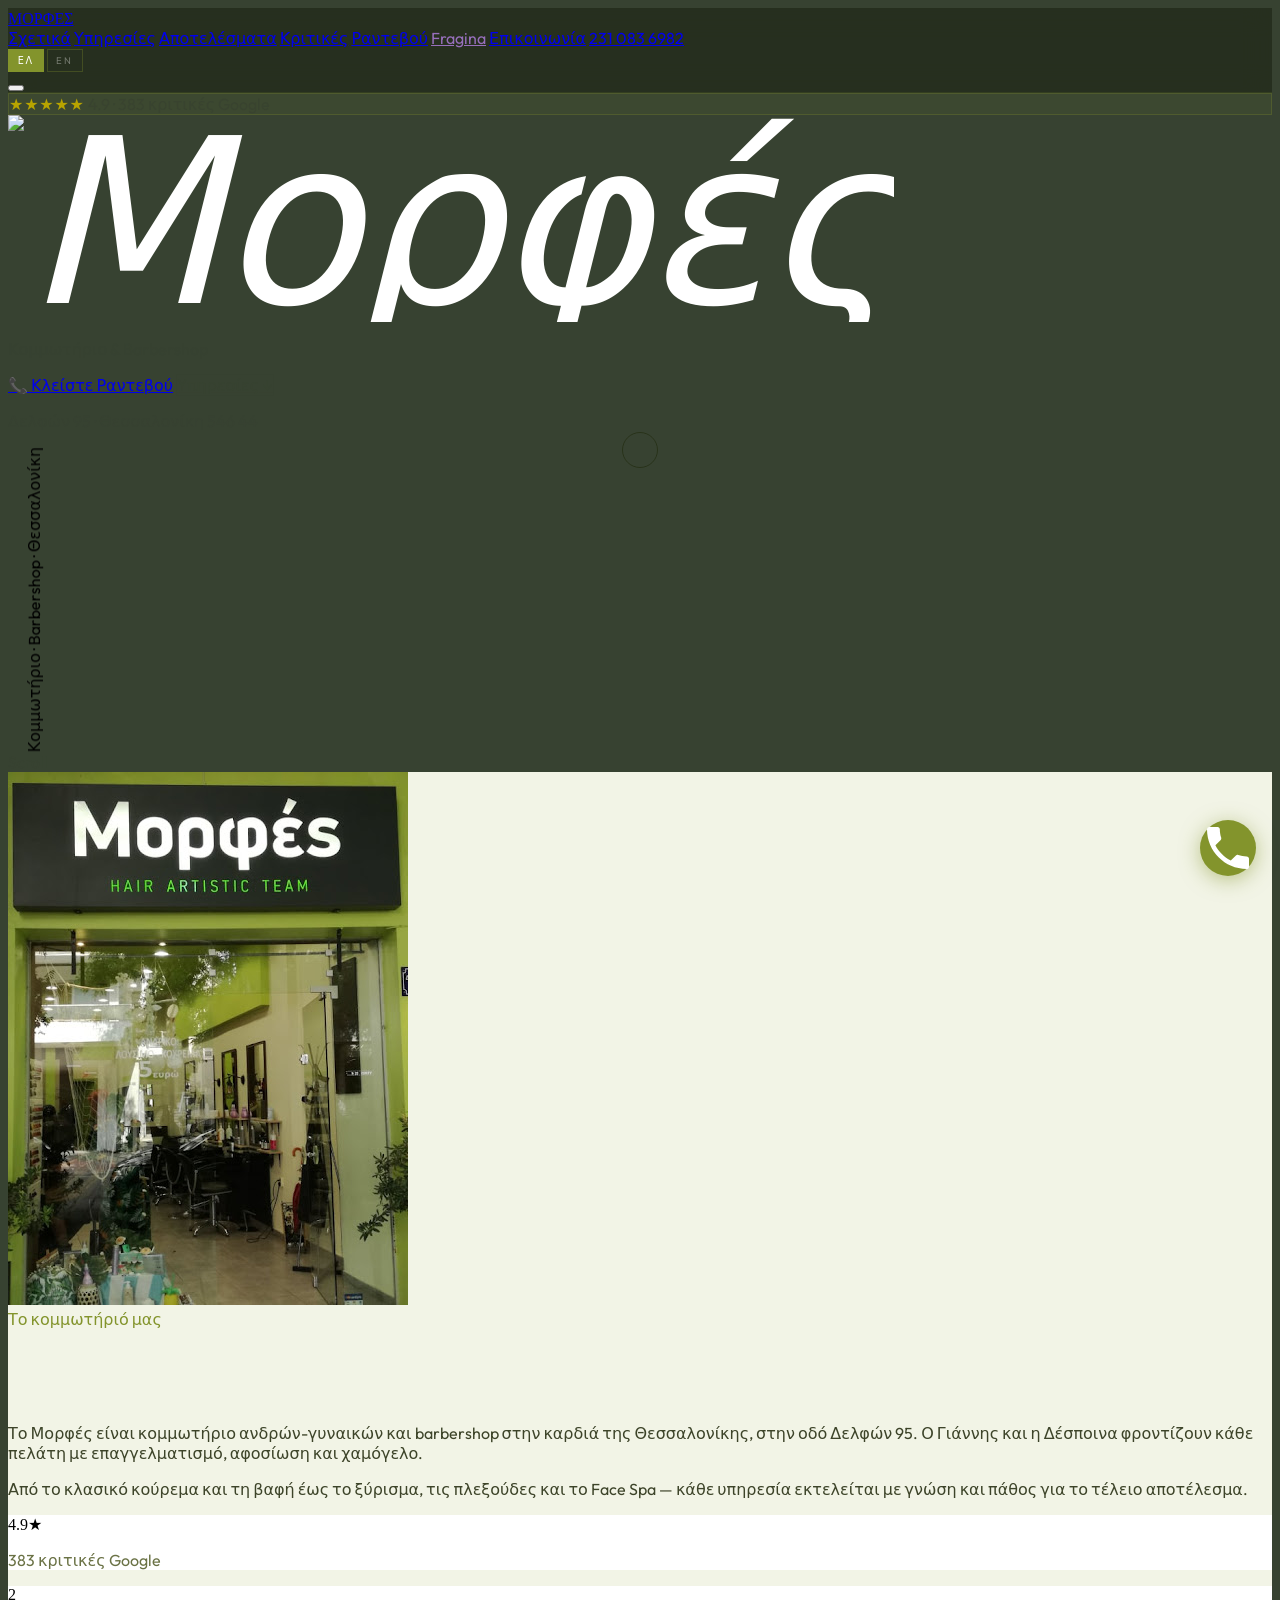
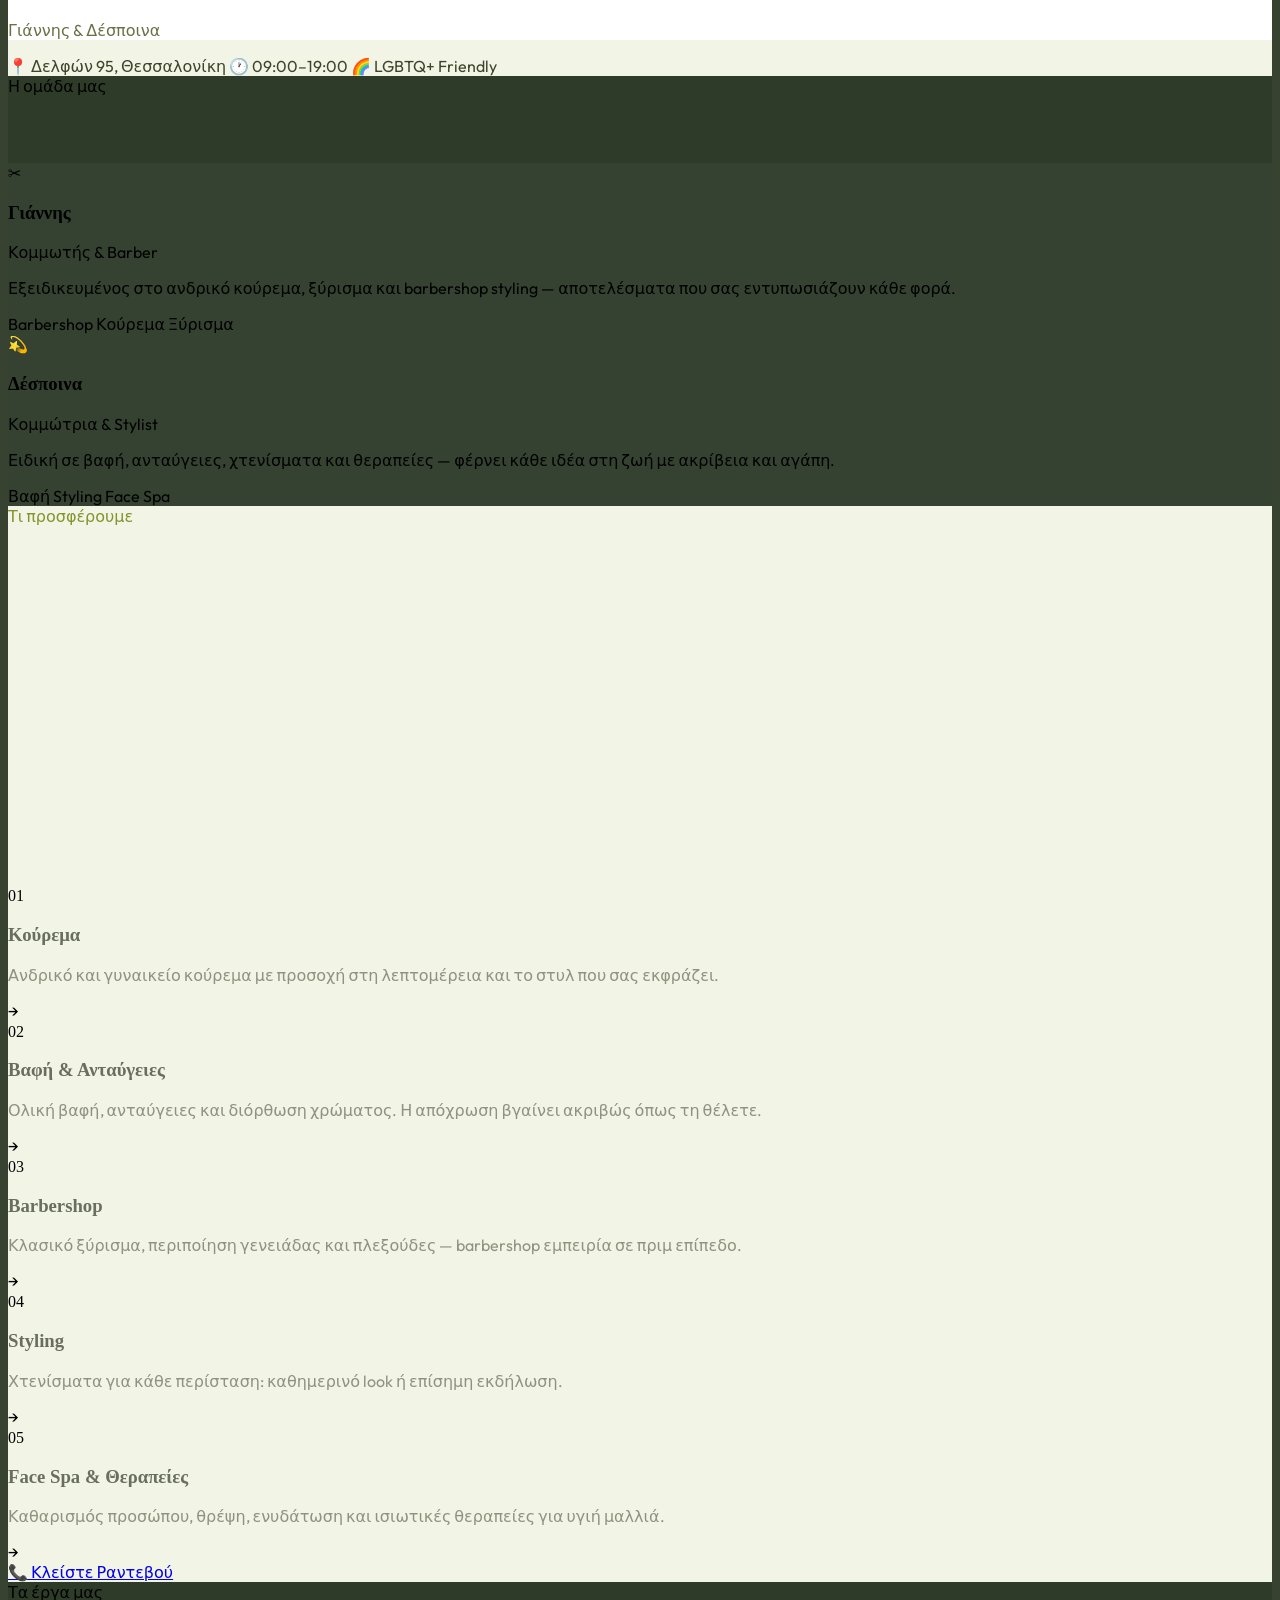
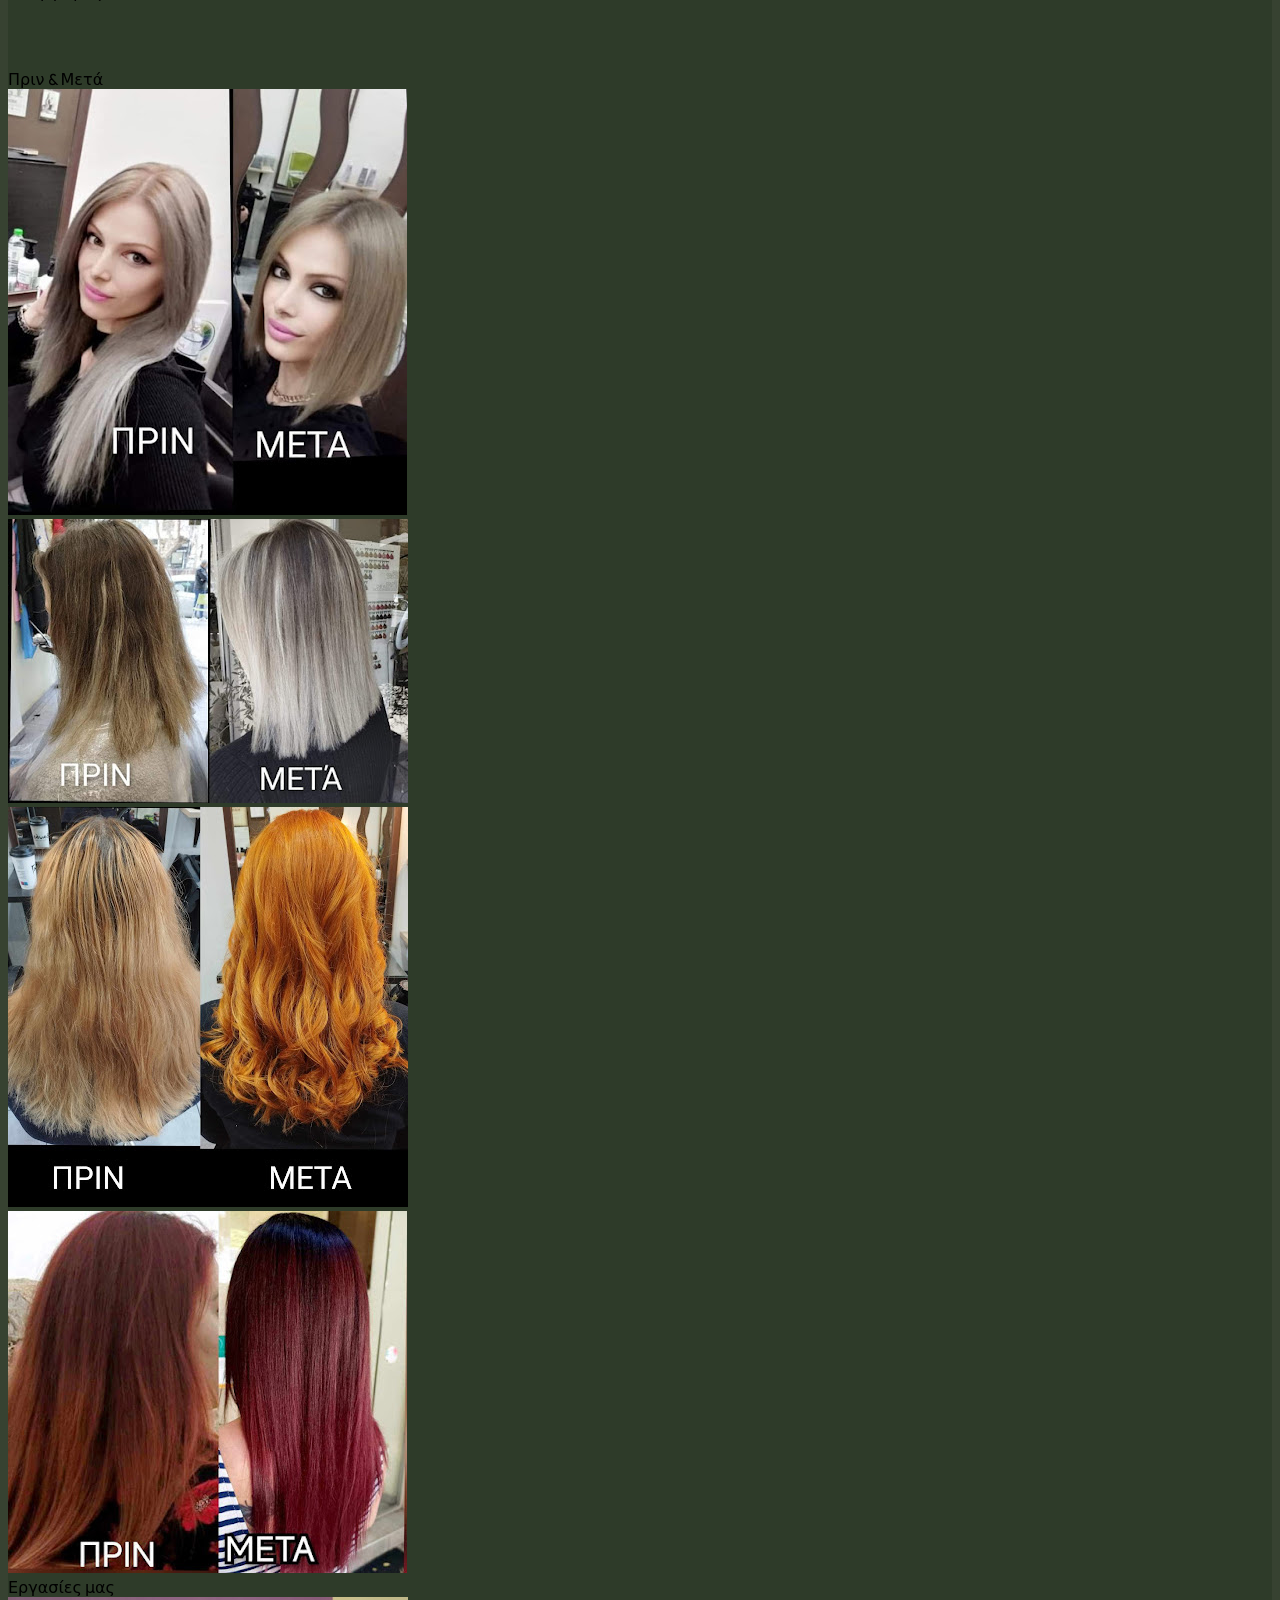
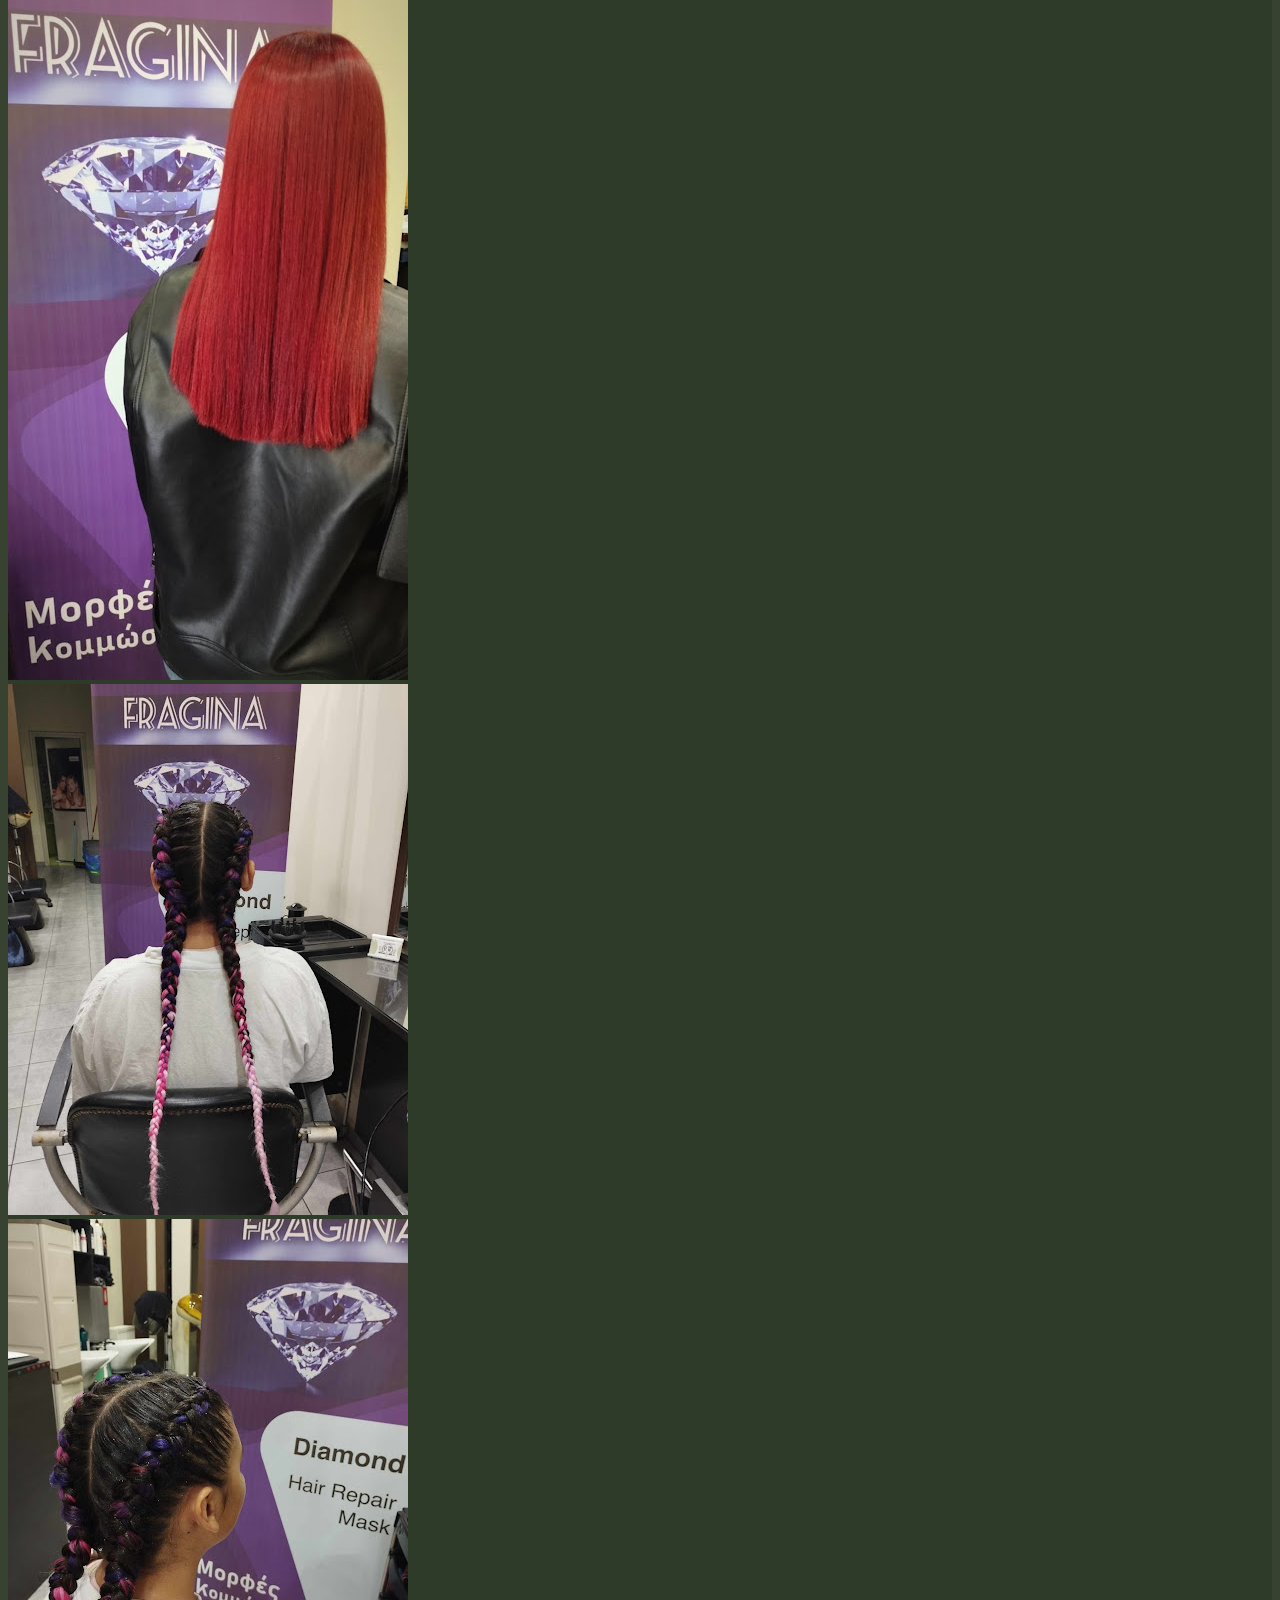
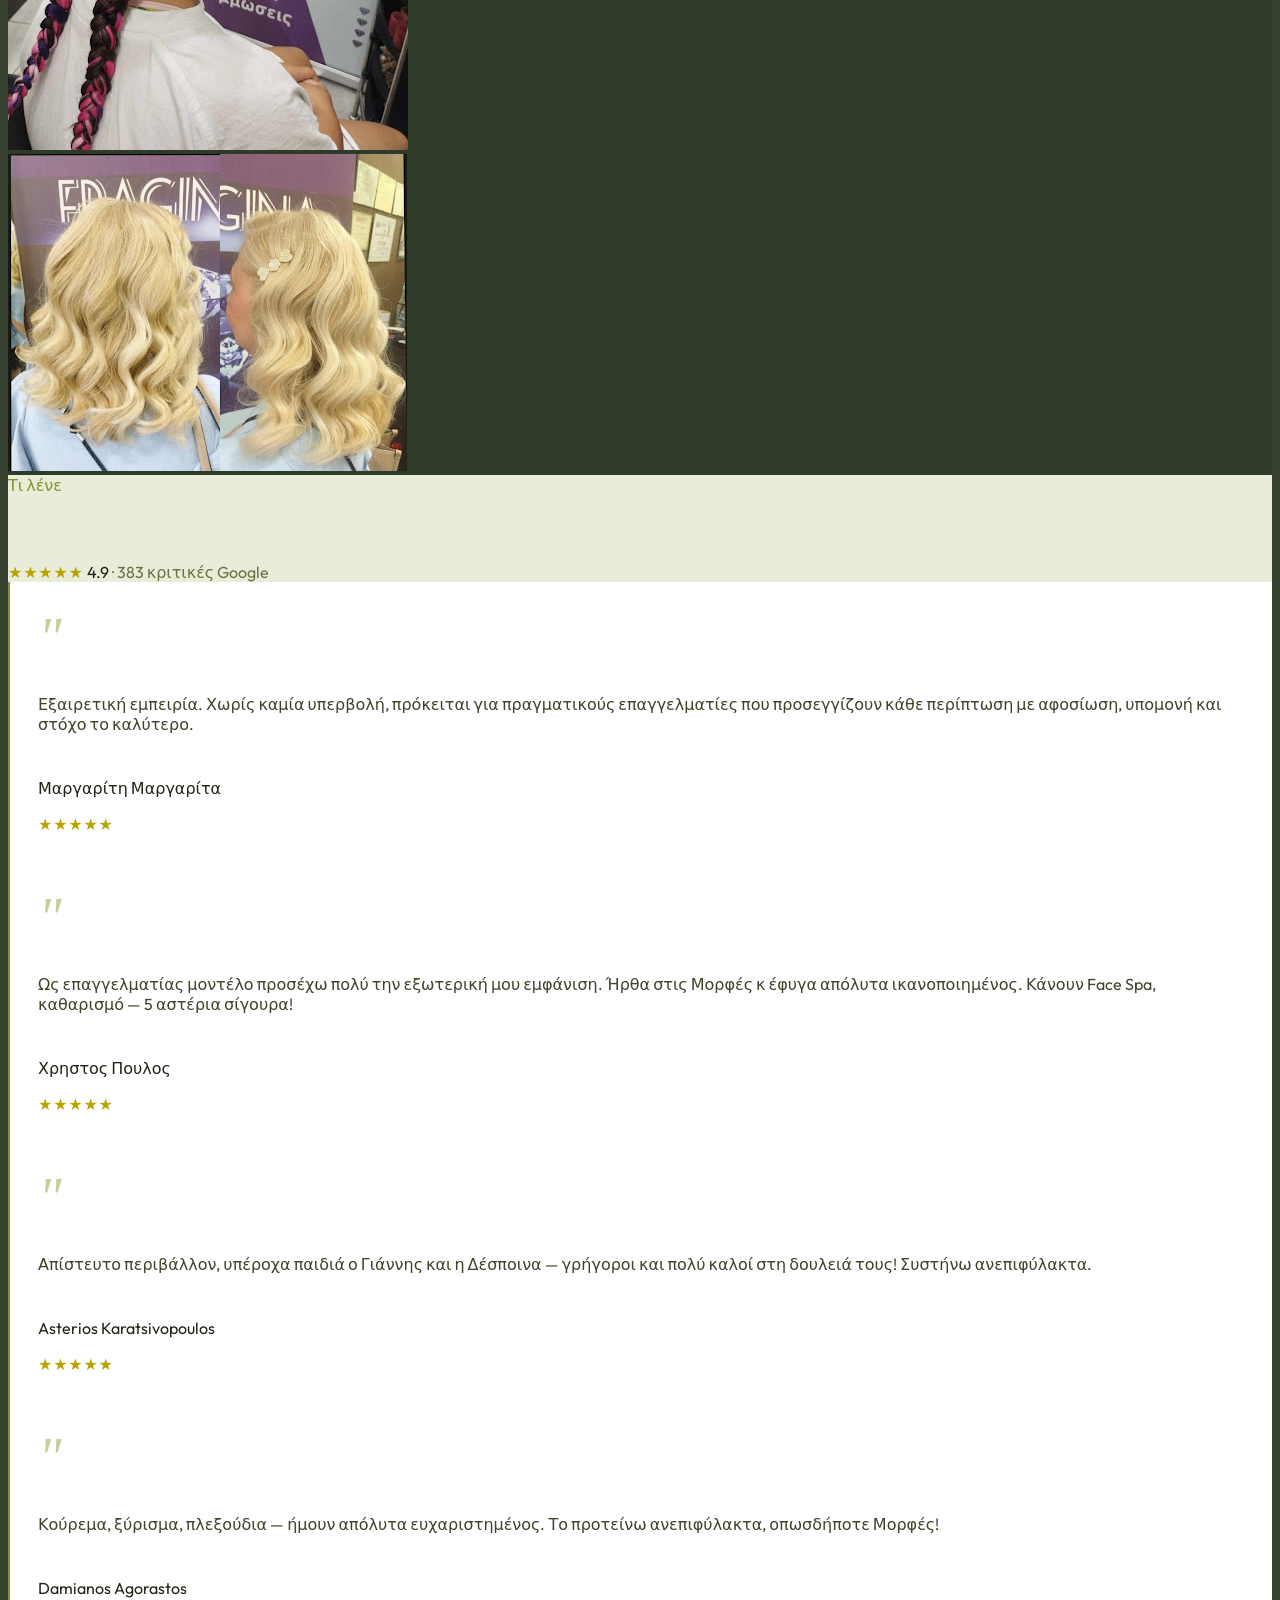
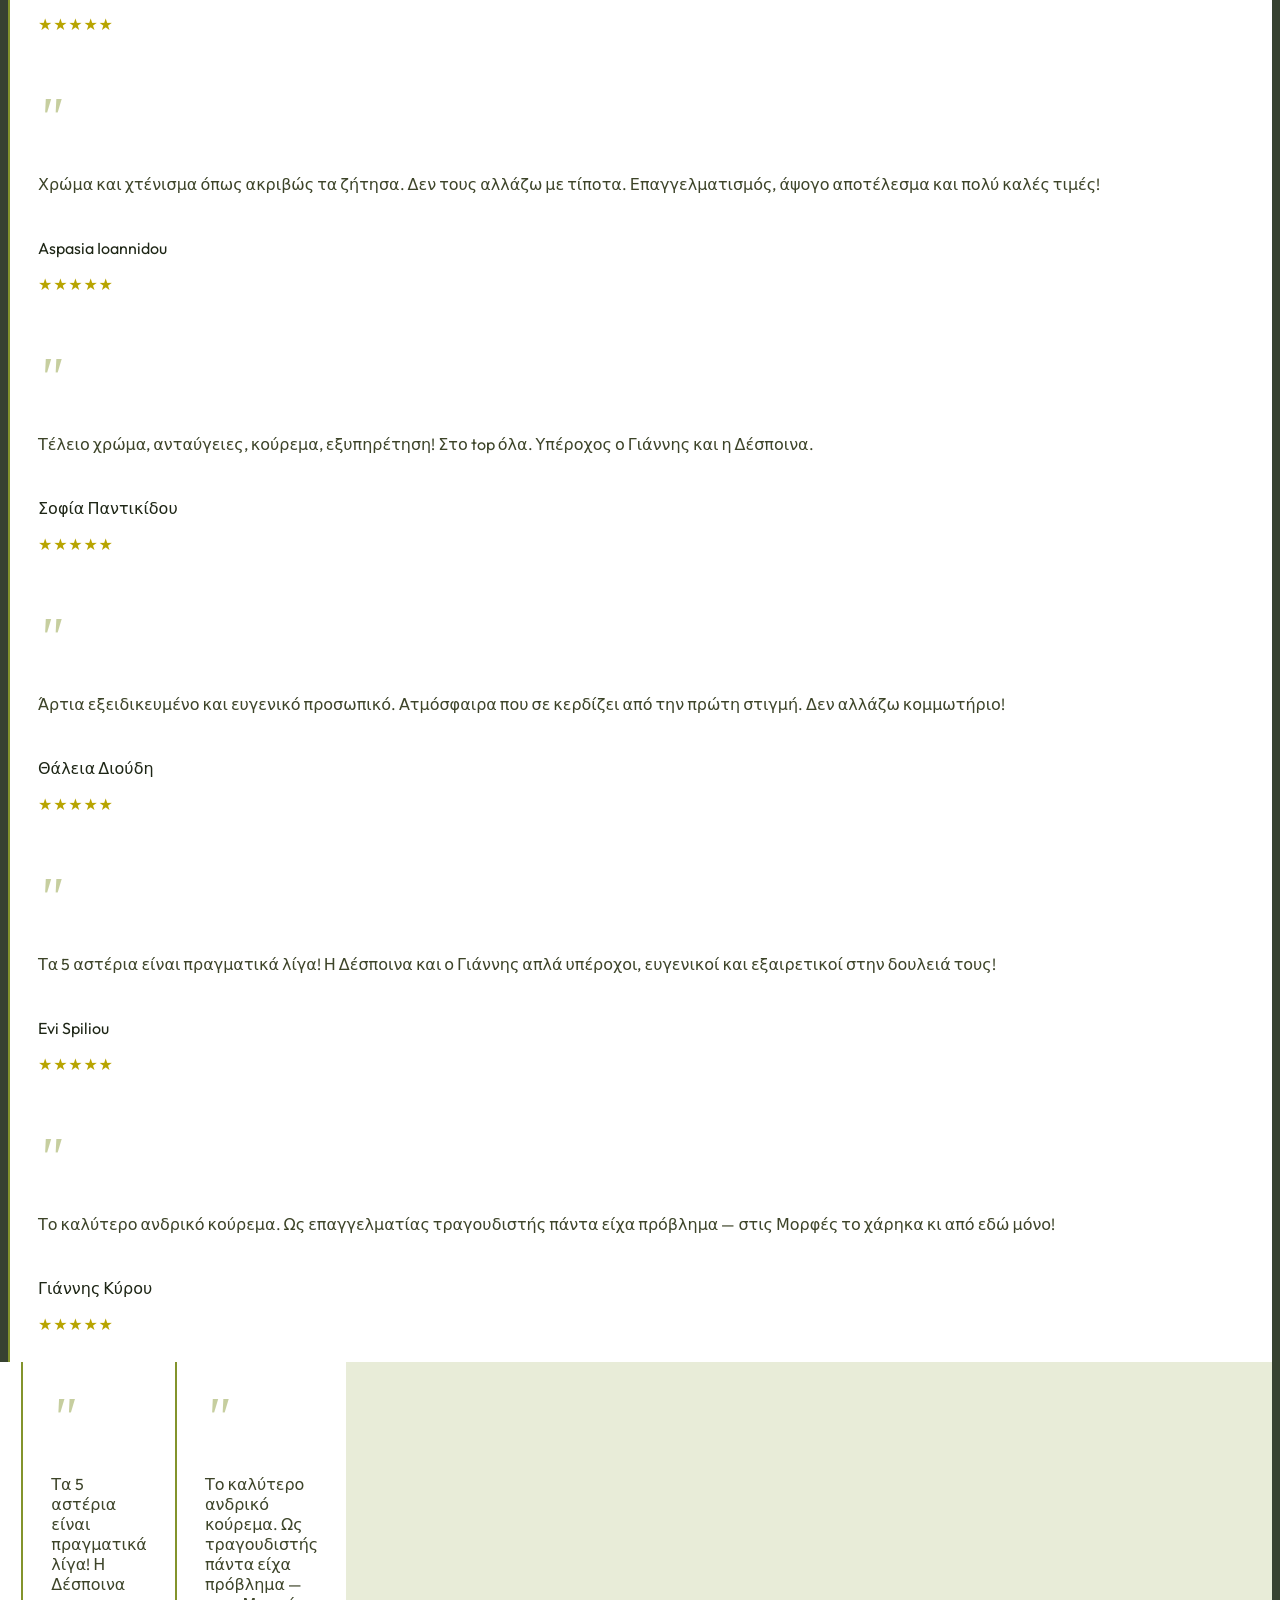
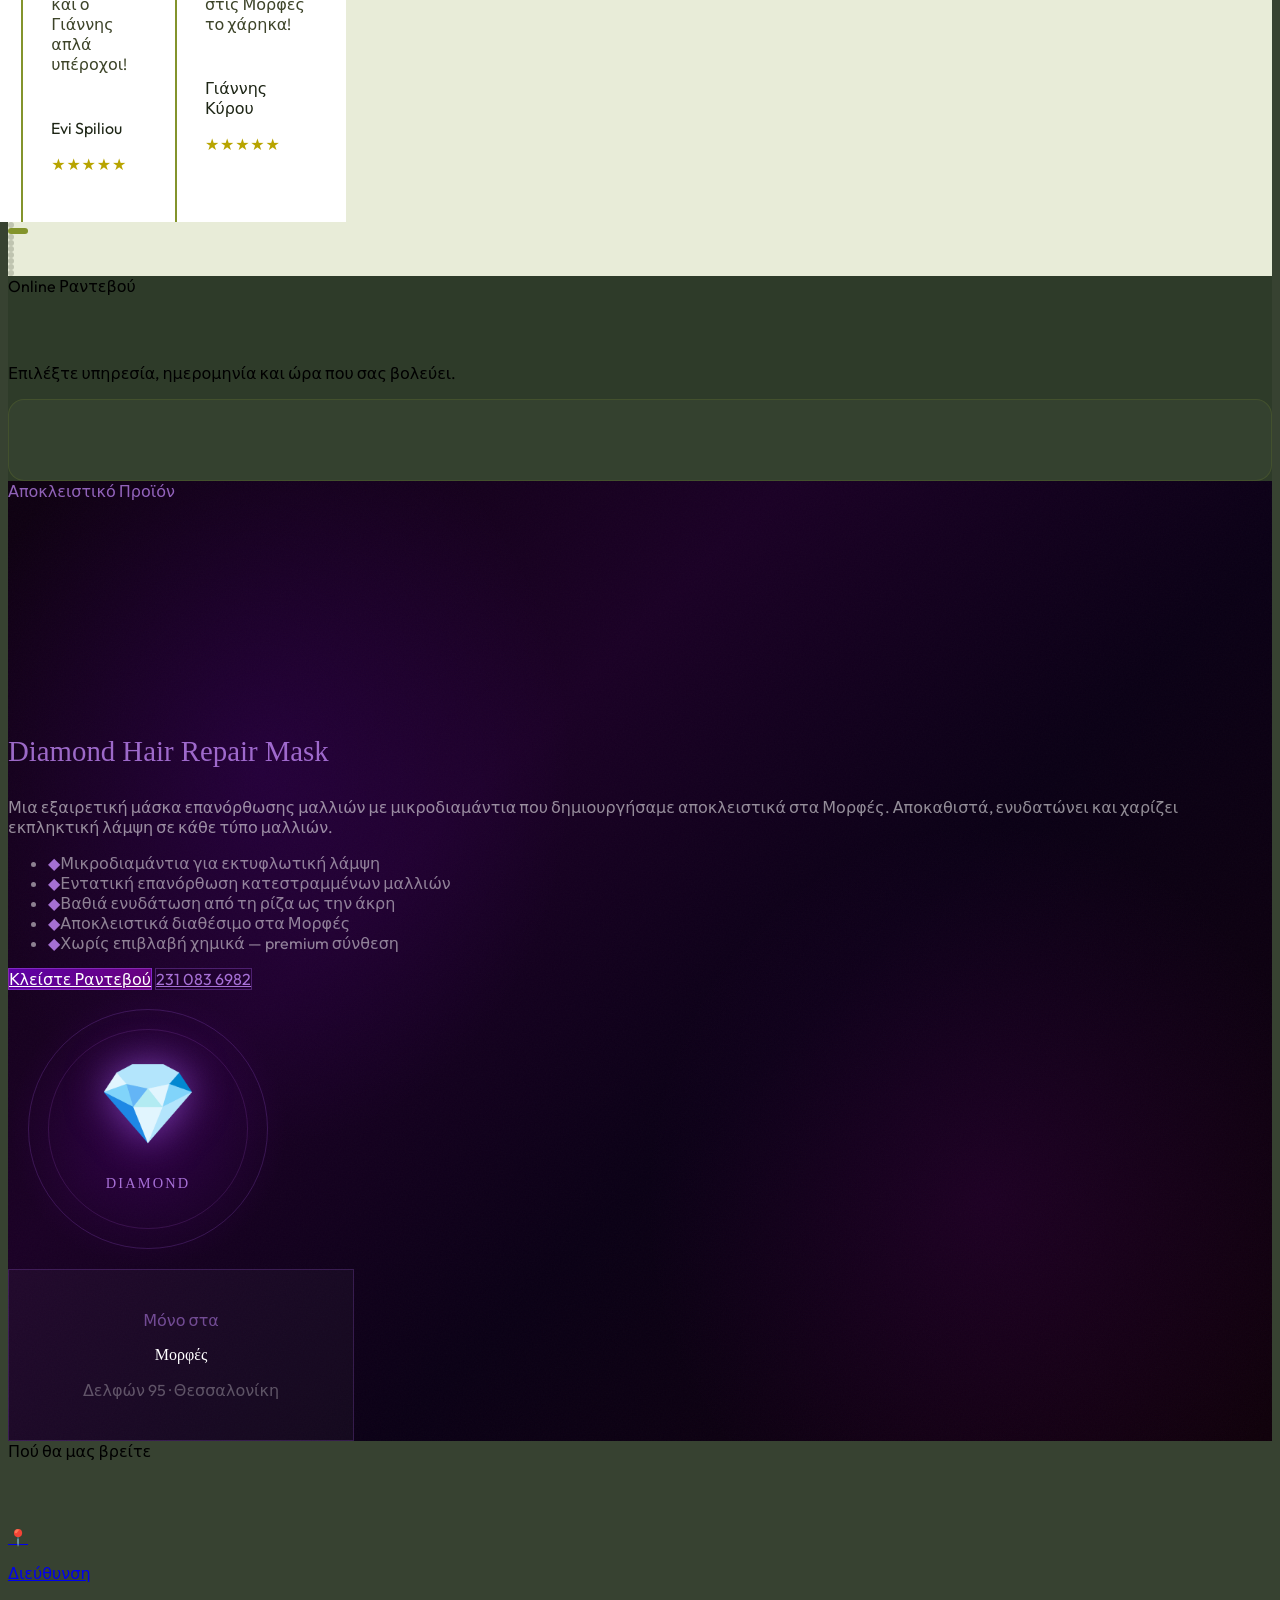
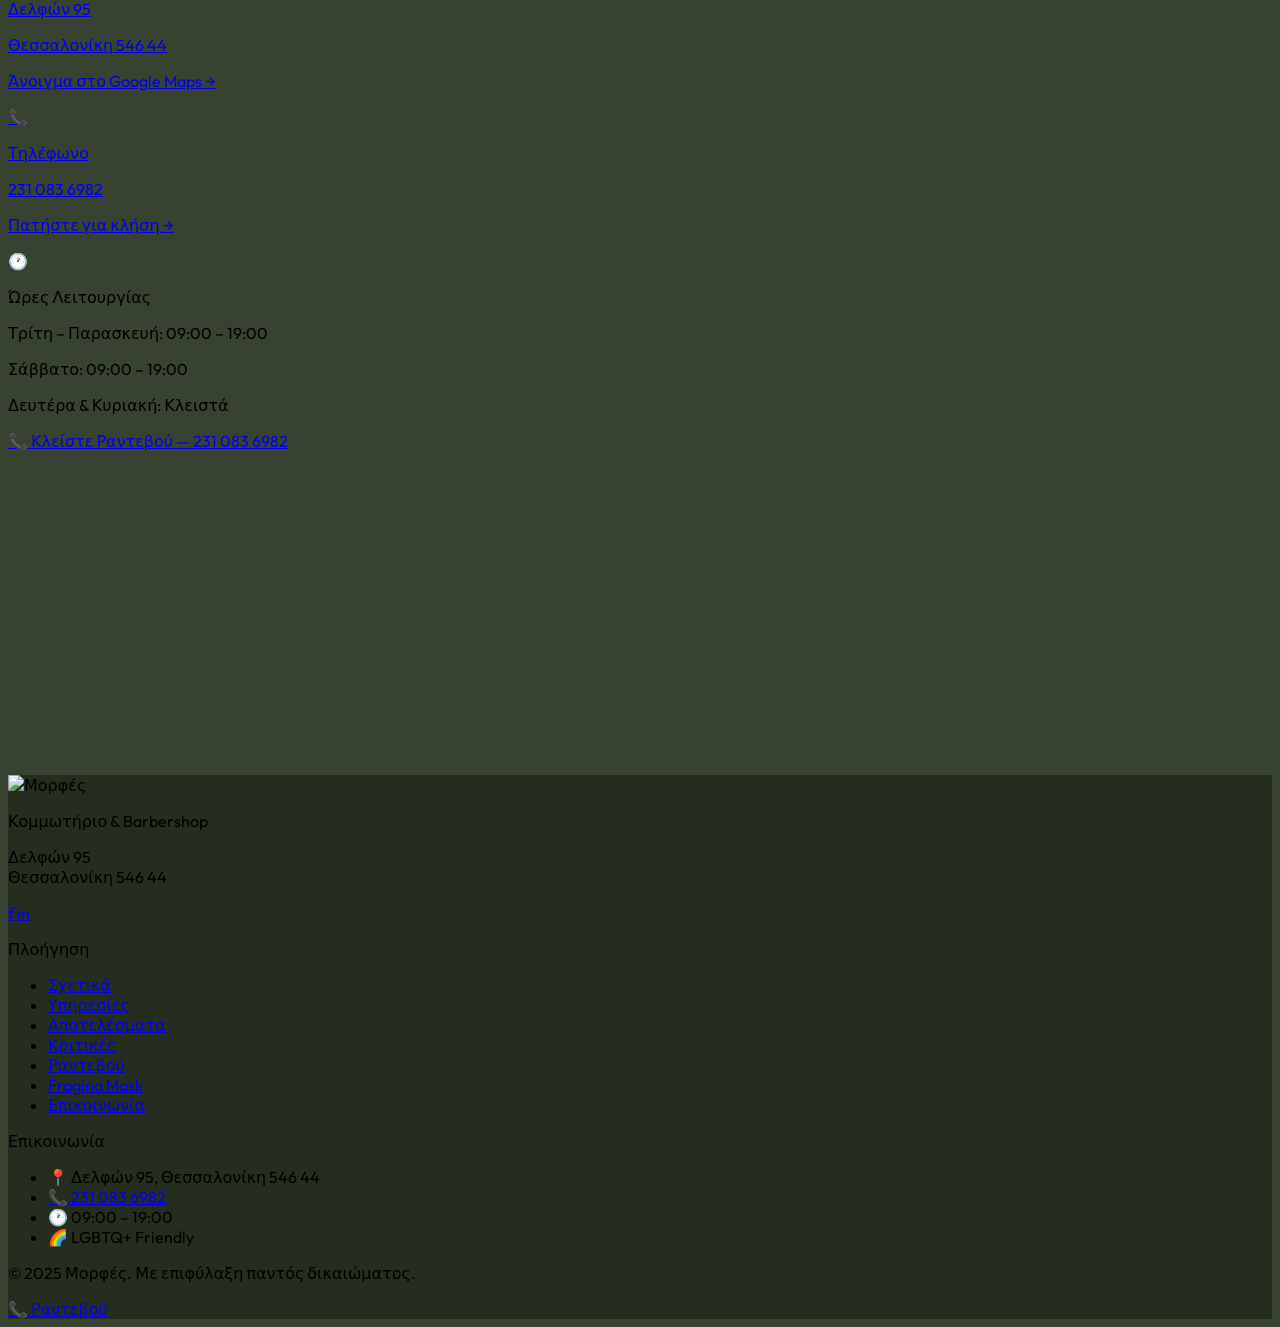
==== commit 99e61b9d: "Even bigger preloader logo 70vw" ====
--- a/index.html
+++ b/index.html
@@ -884,7 +884,7 @@
   display:flex;align-items:center;justify-content:center;
   transition:opacity 0.7s ease;
 }
-#fin-loader img{width:420px;max-width:85vw;animation:fin-logo-in 0.9s cubic-bezier(0.22,1,0.36,1) forwards;}
+#fin-loader img{width:70vw;max-width:700px;animation:fin-logo-in 0.9s cubic-bezier(0.22,1,0.36,1) forwards;}
 @keyframes fin-logo-in{from{opacity:0;transform:scale(0.85)}to{opacity:1;transform:scale(1)}}
 
 /* ── Scroll progress bar ── */
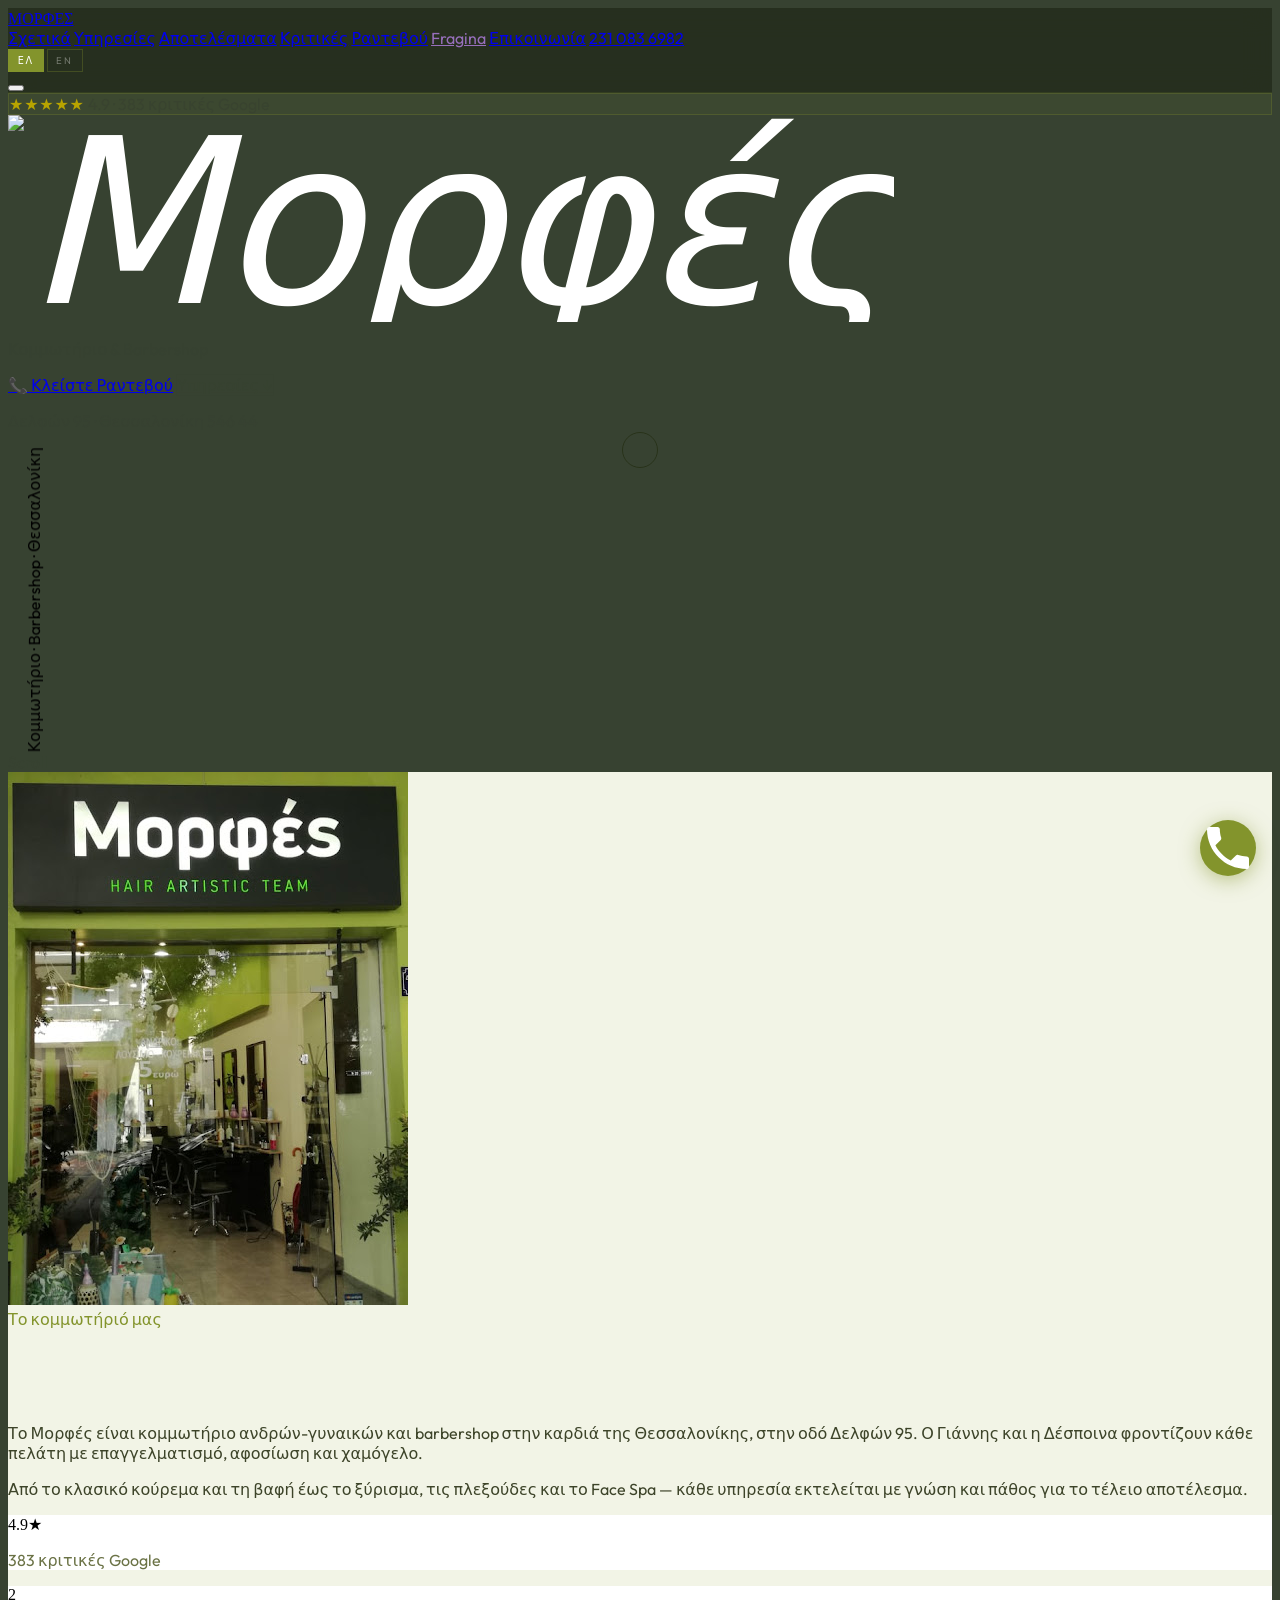
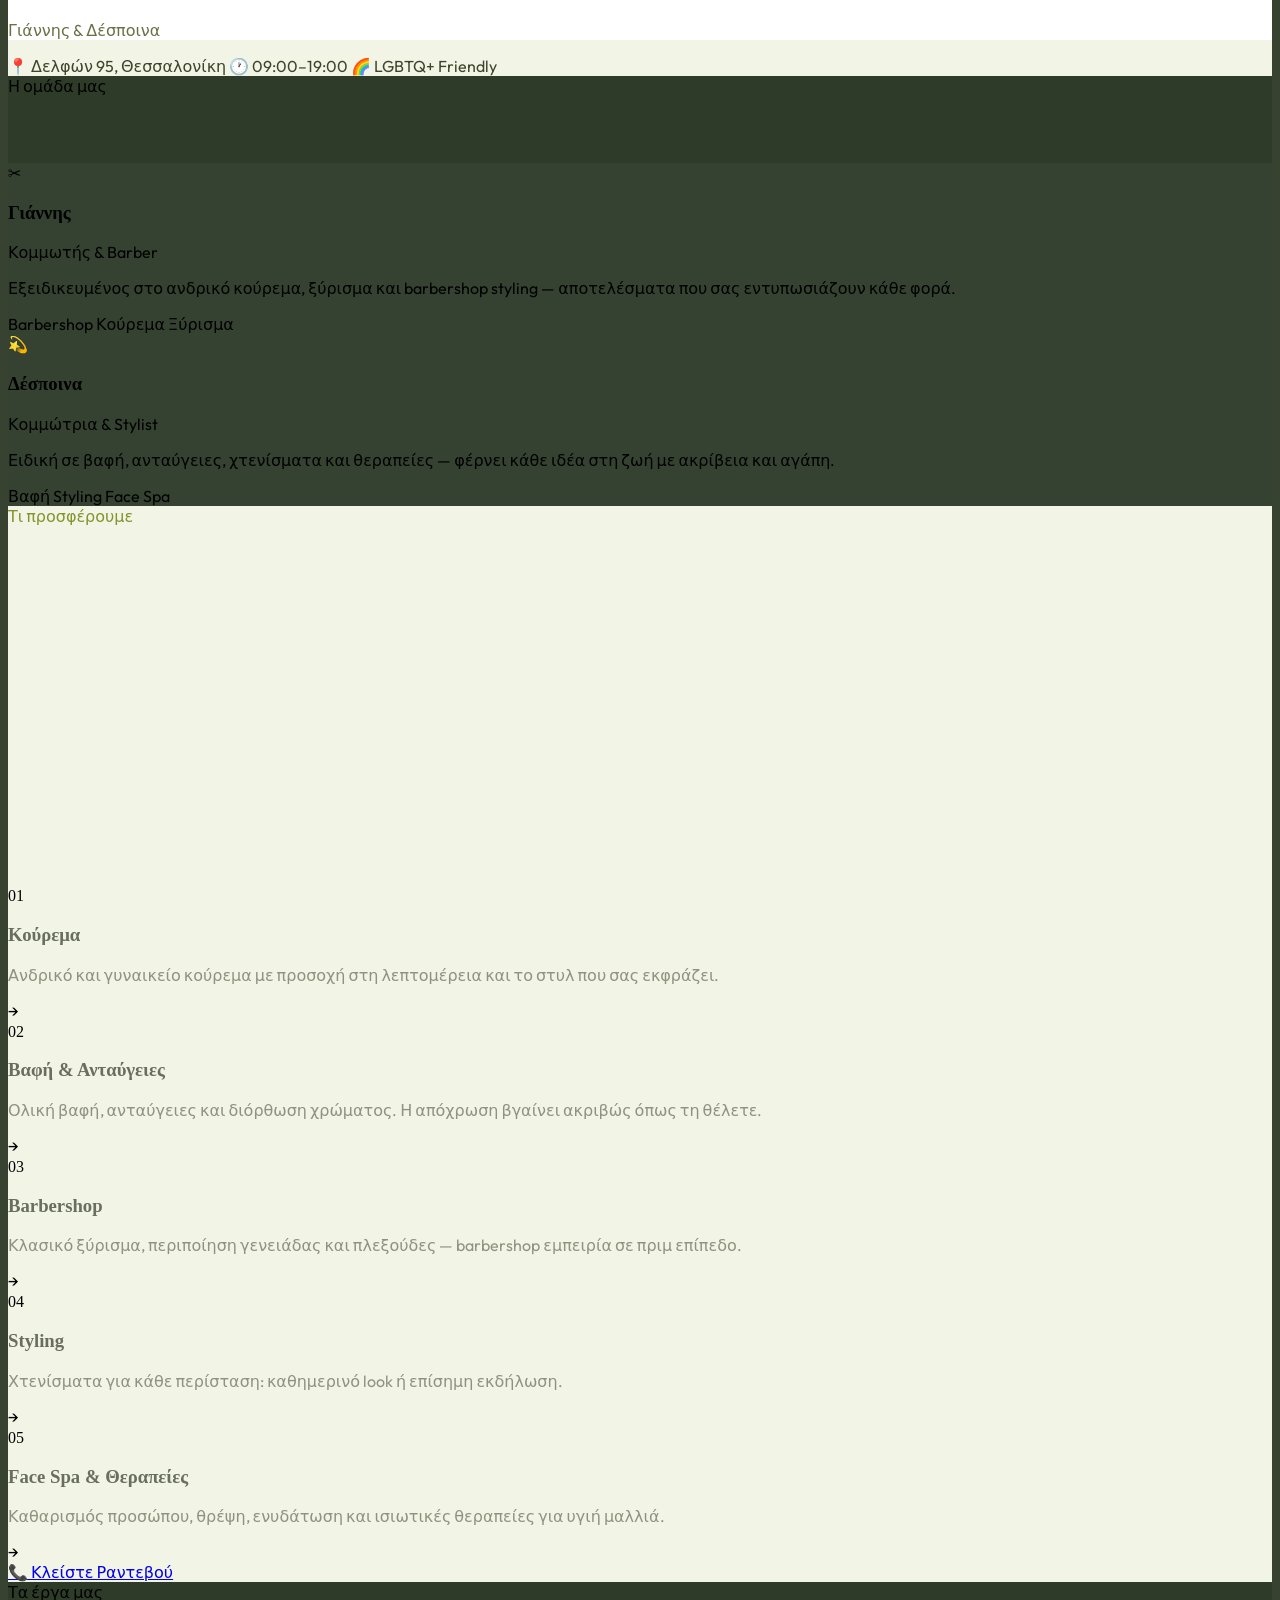
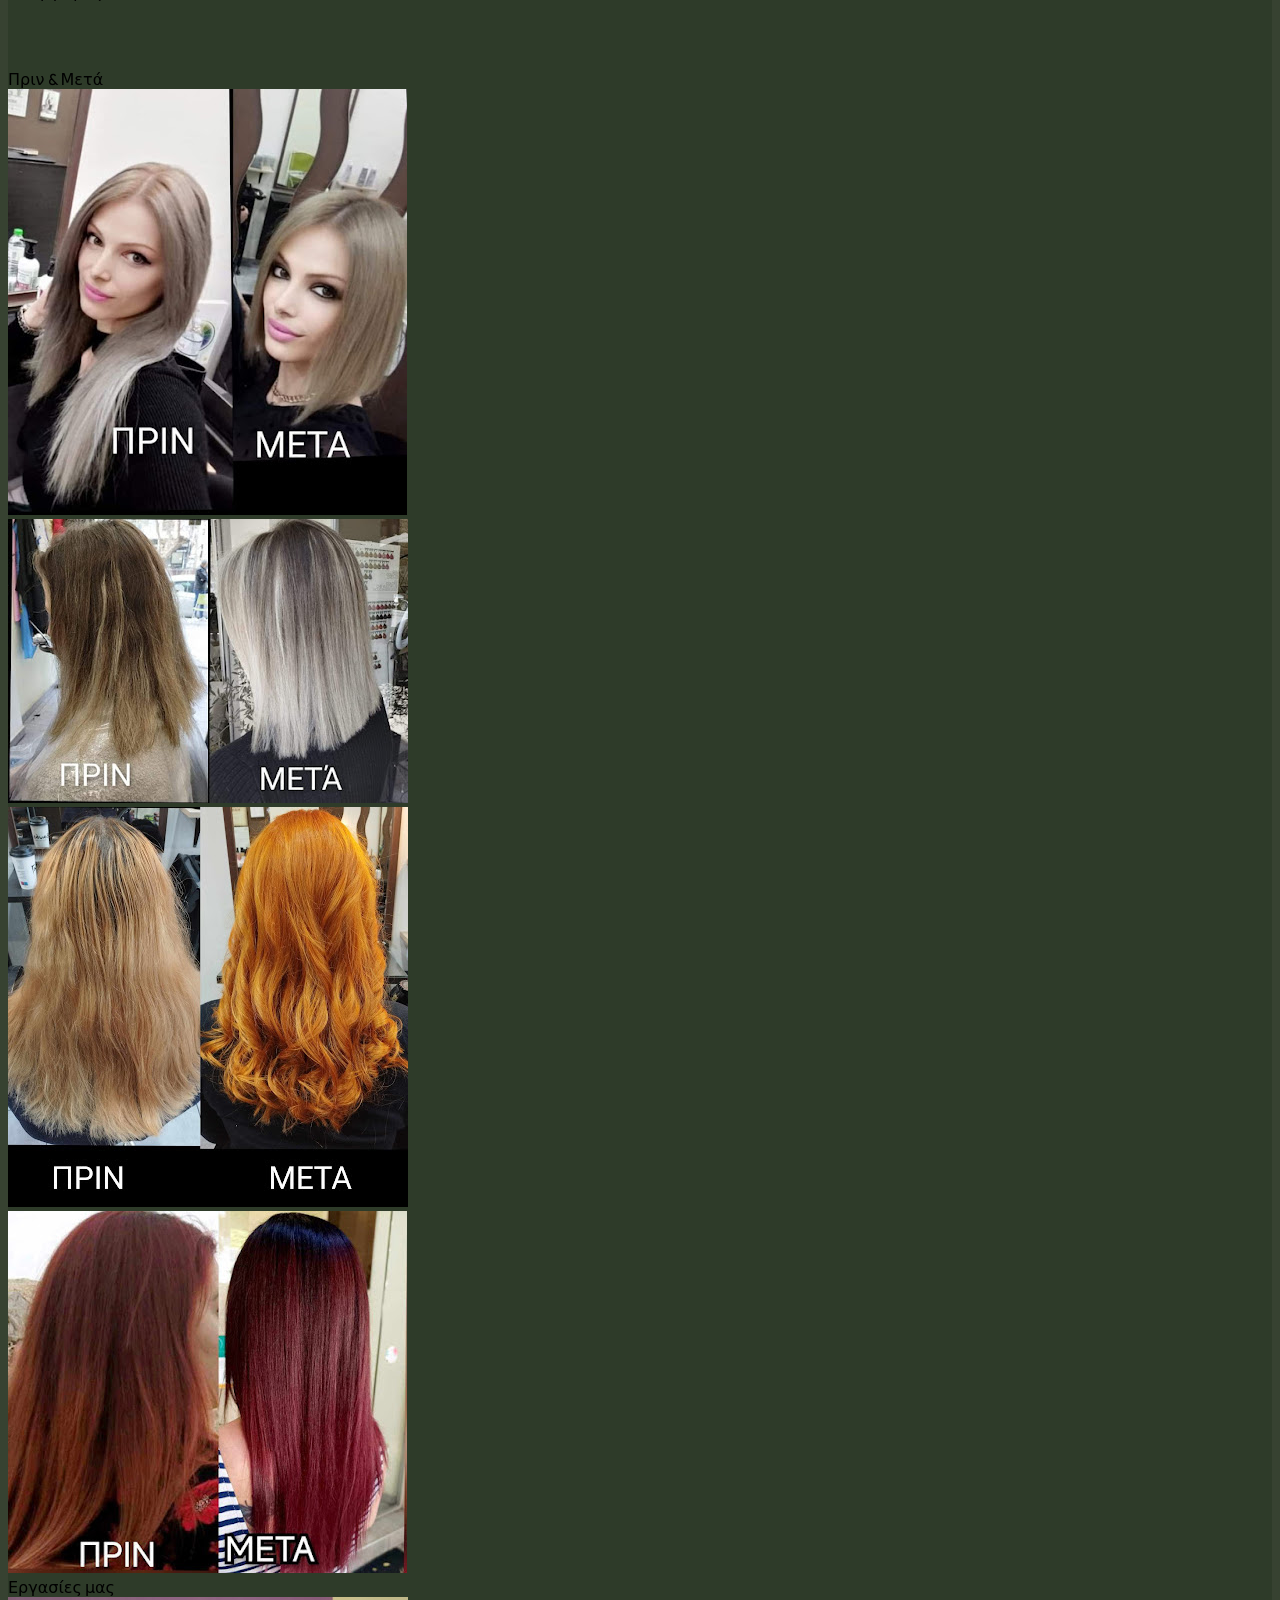
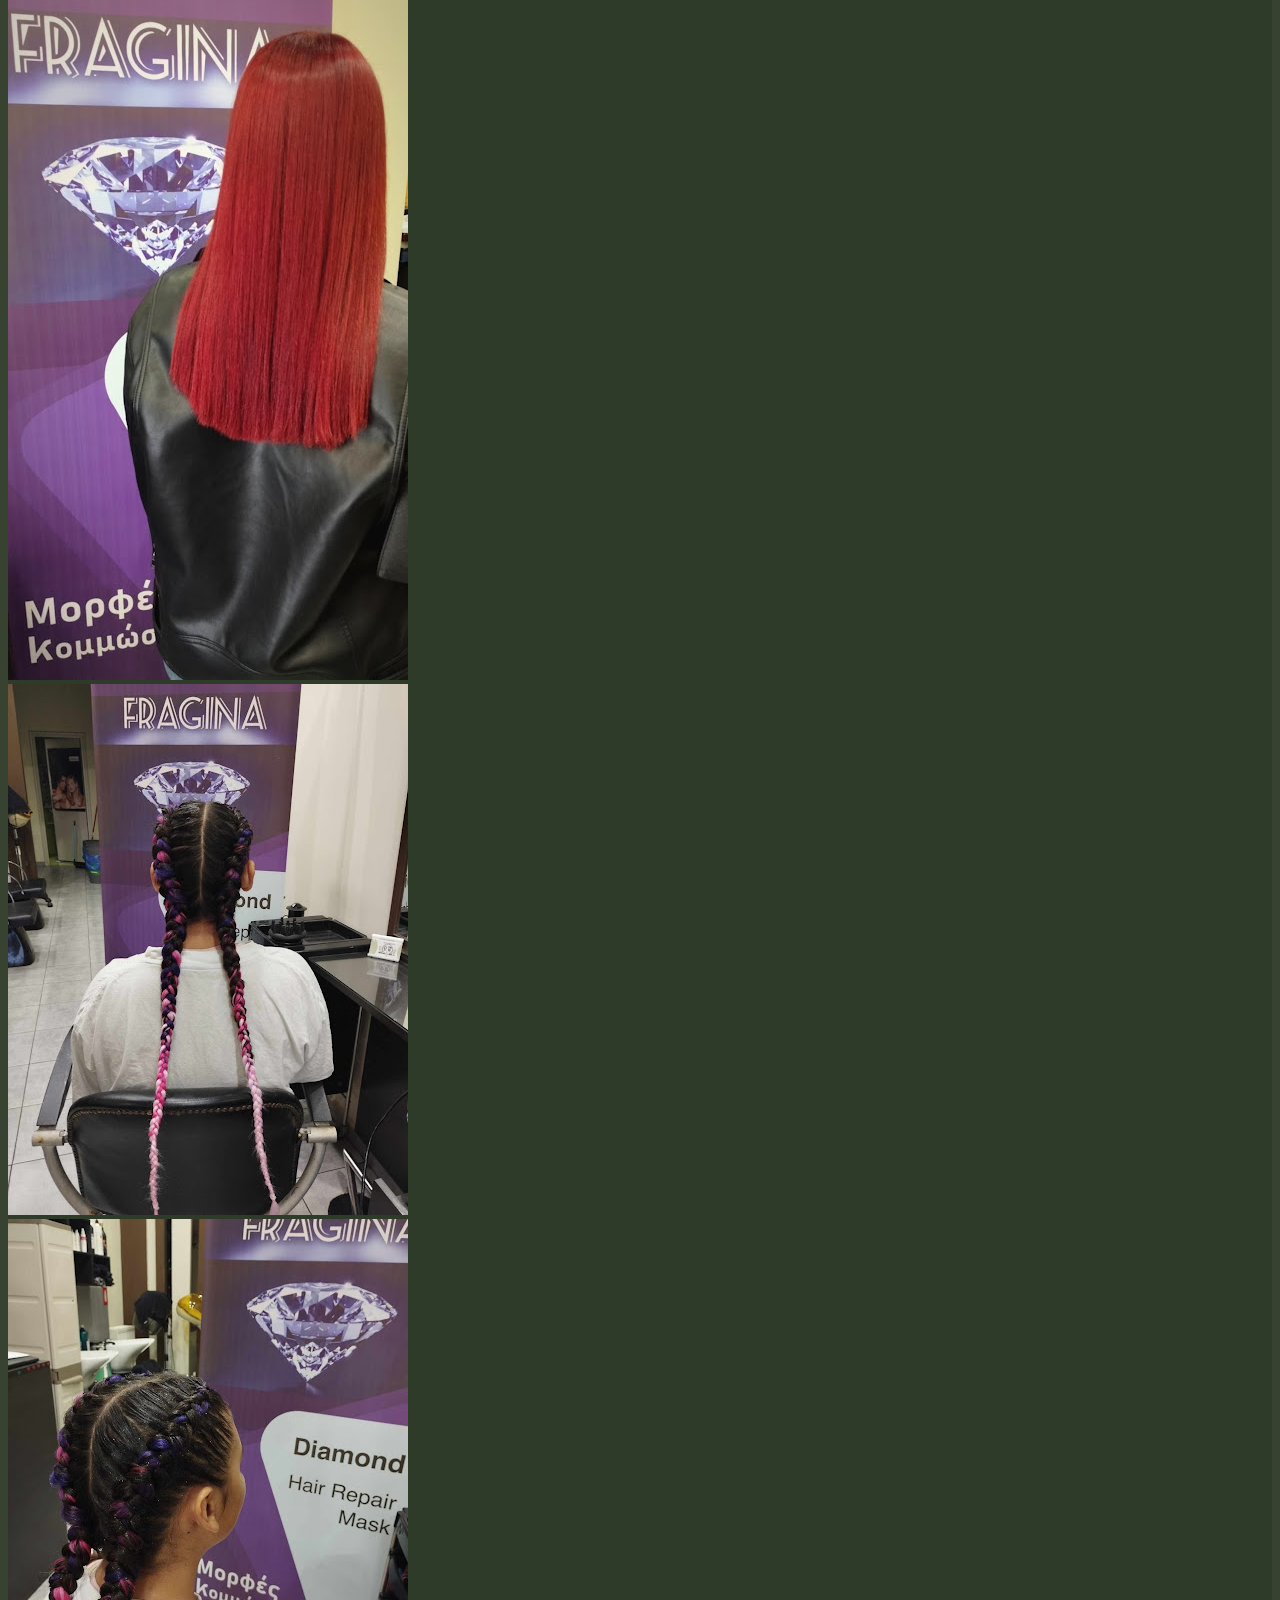
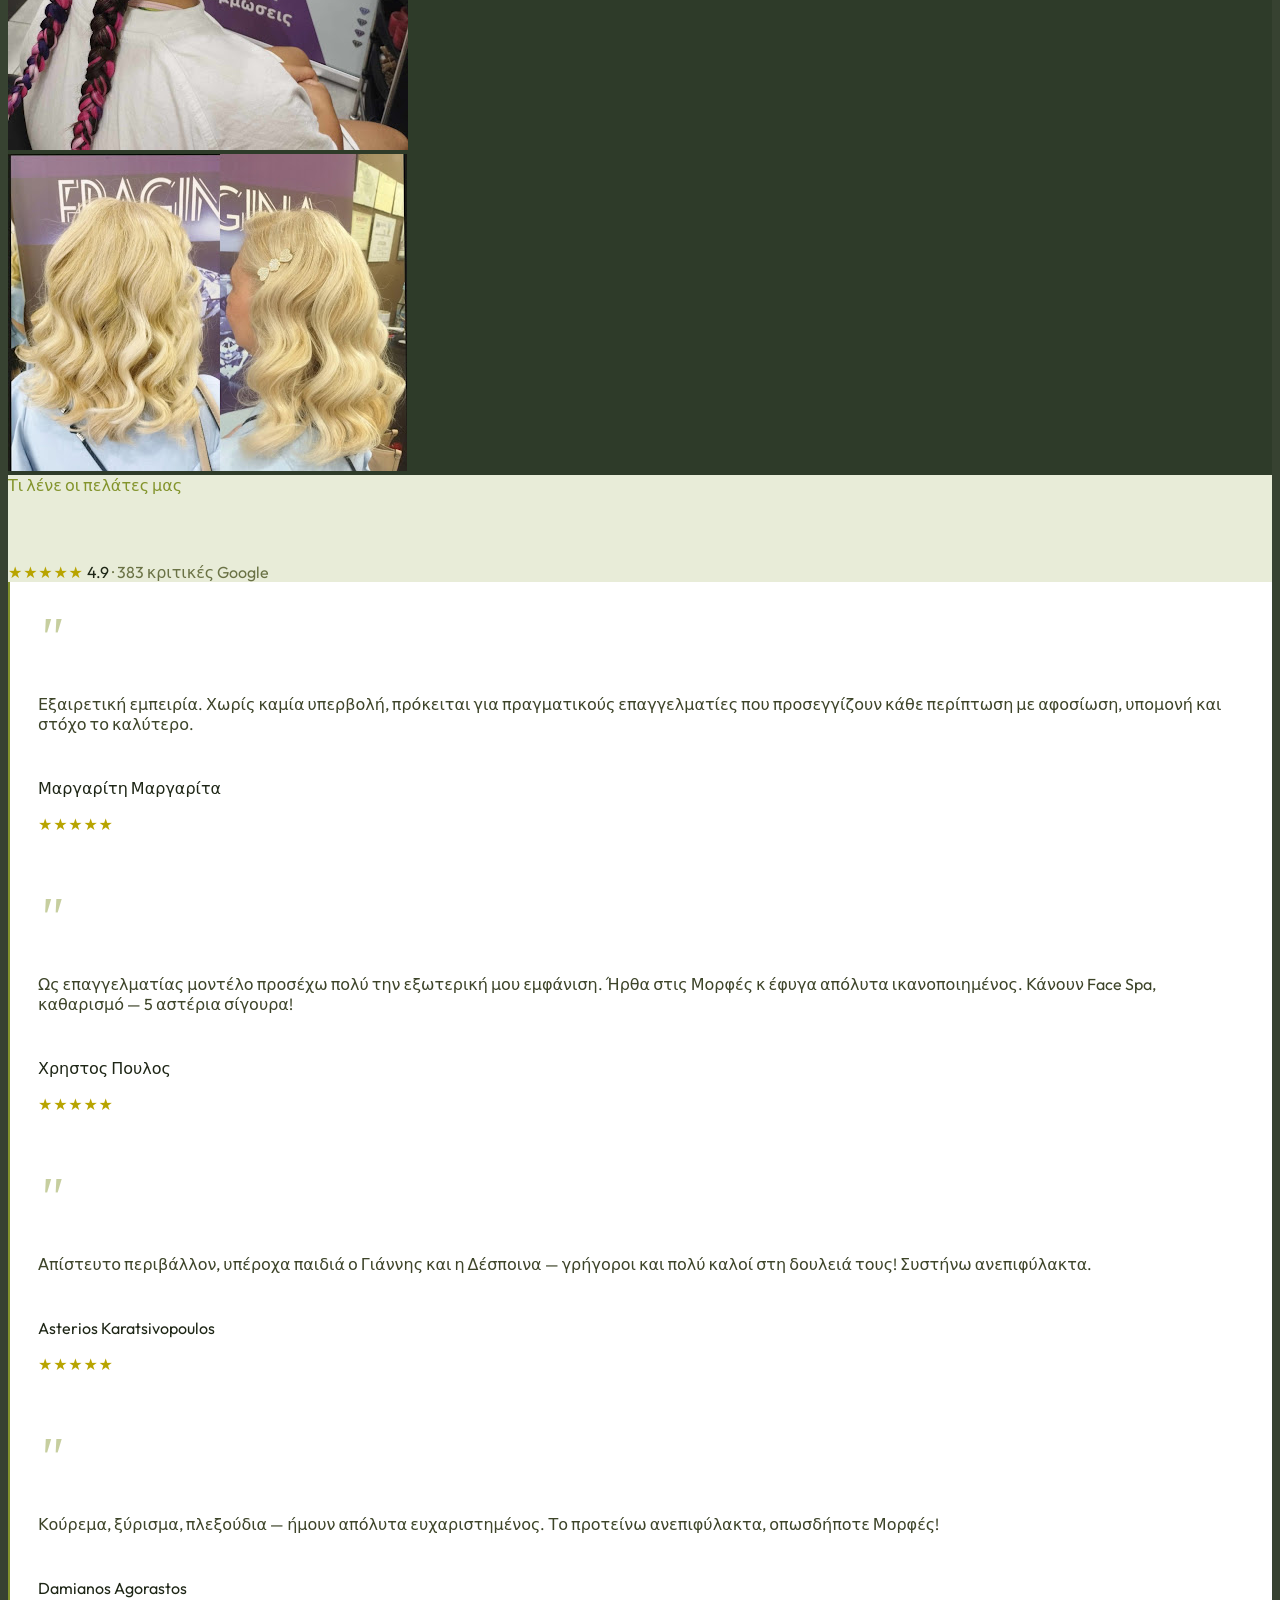
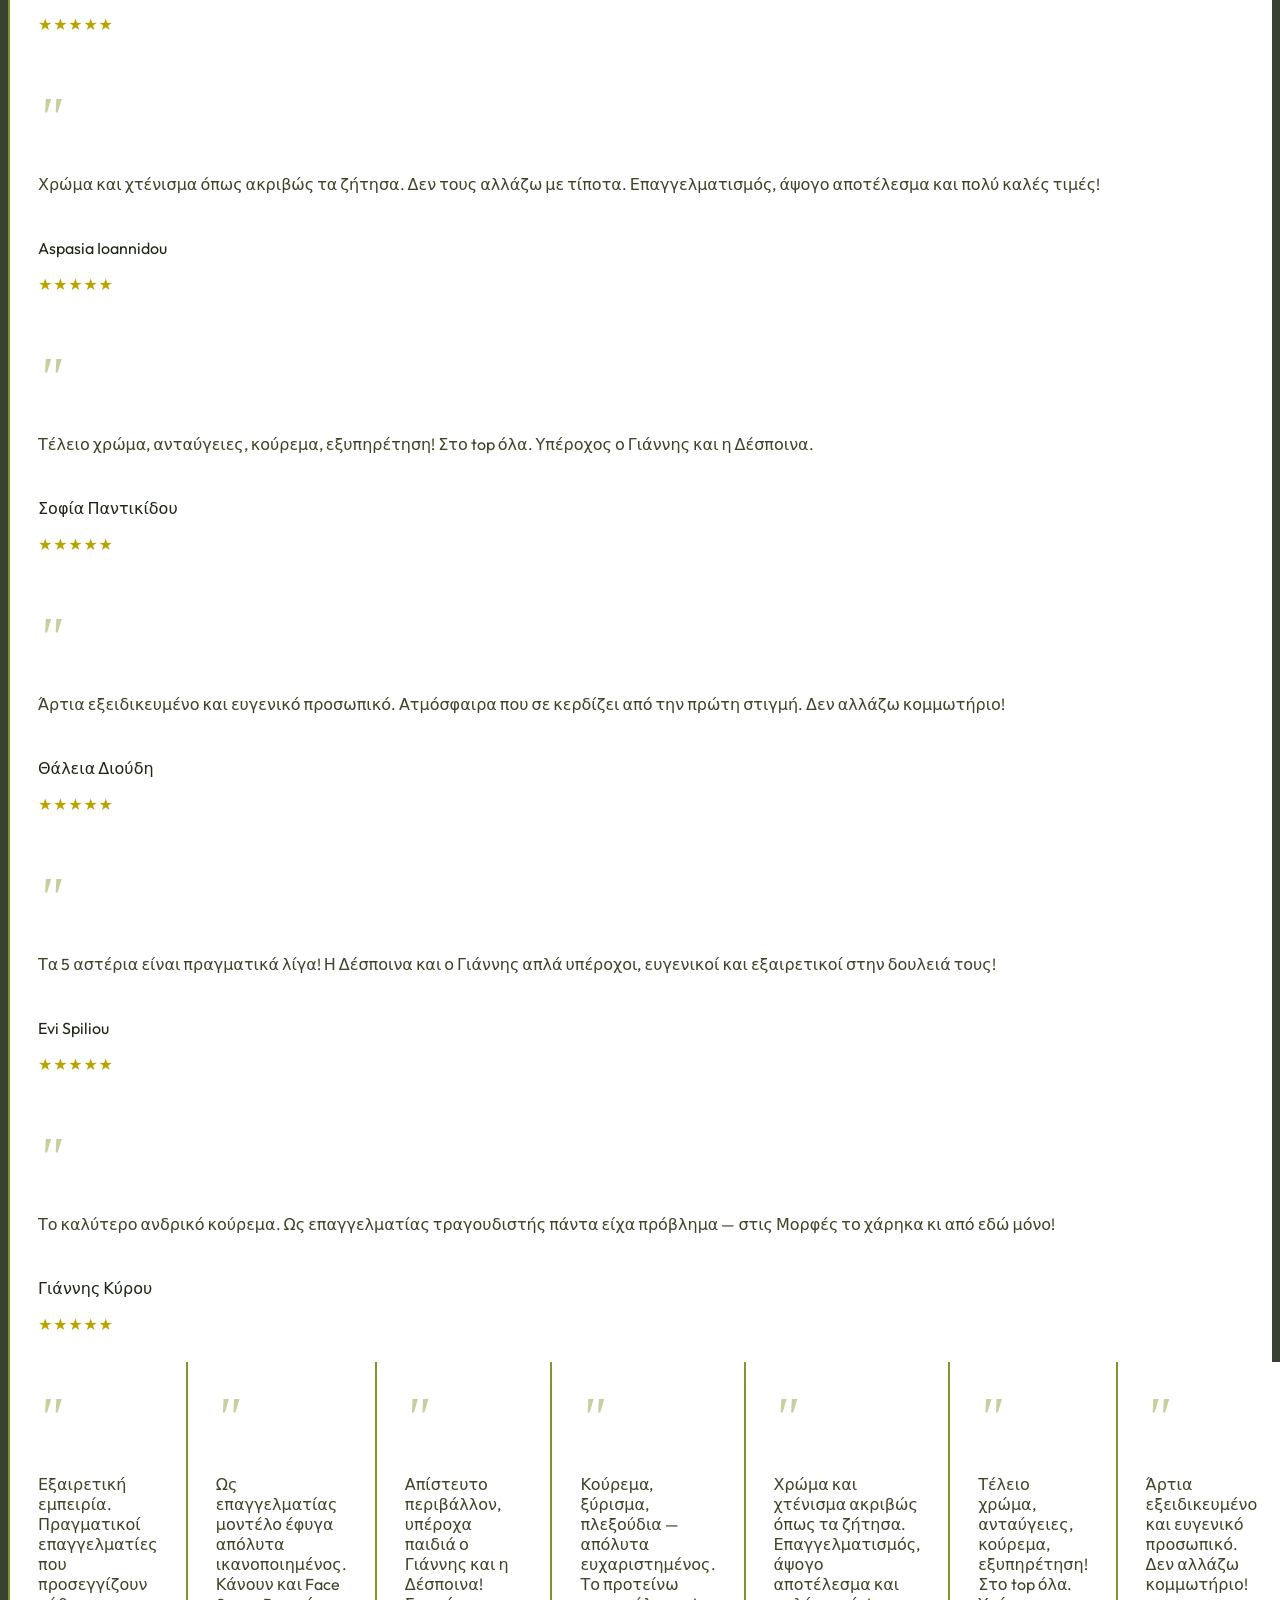
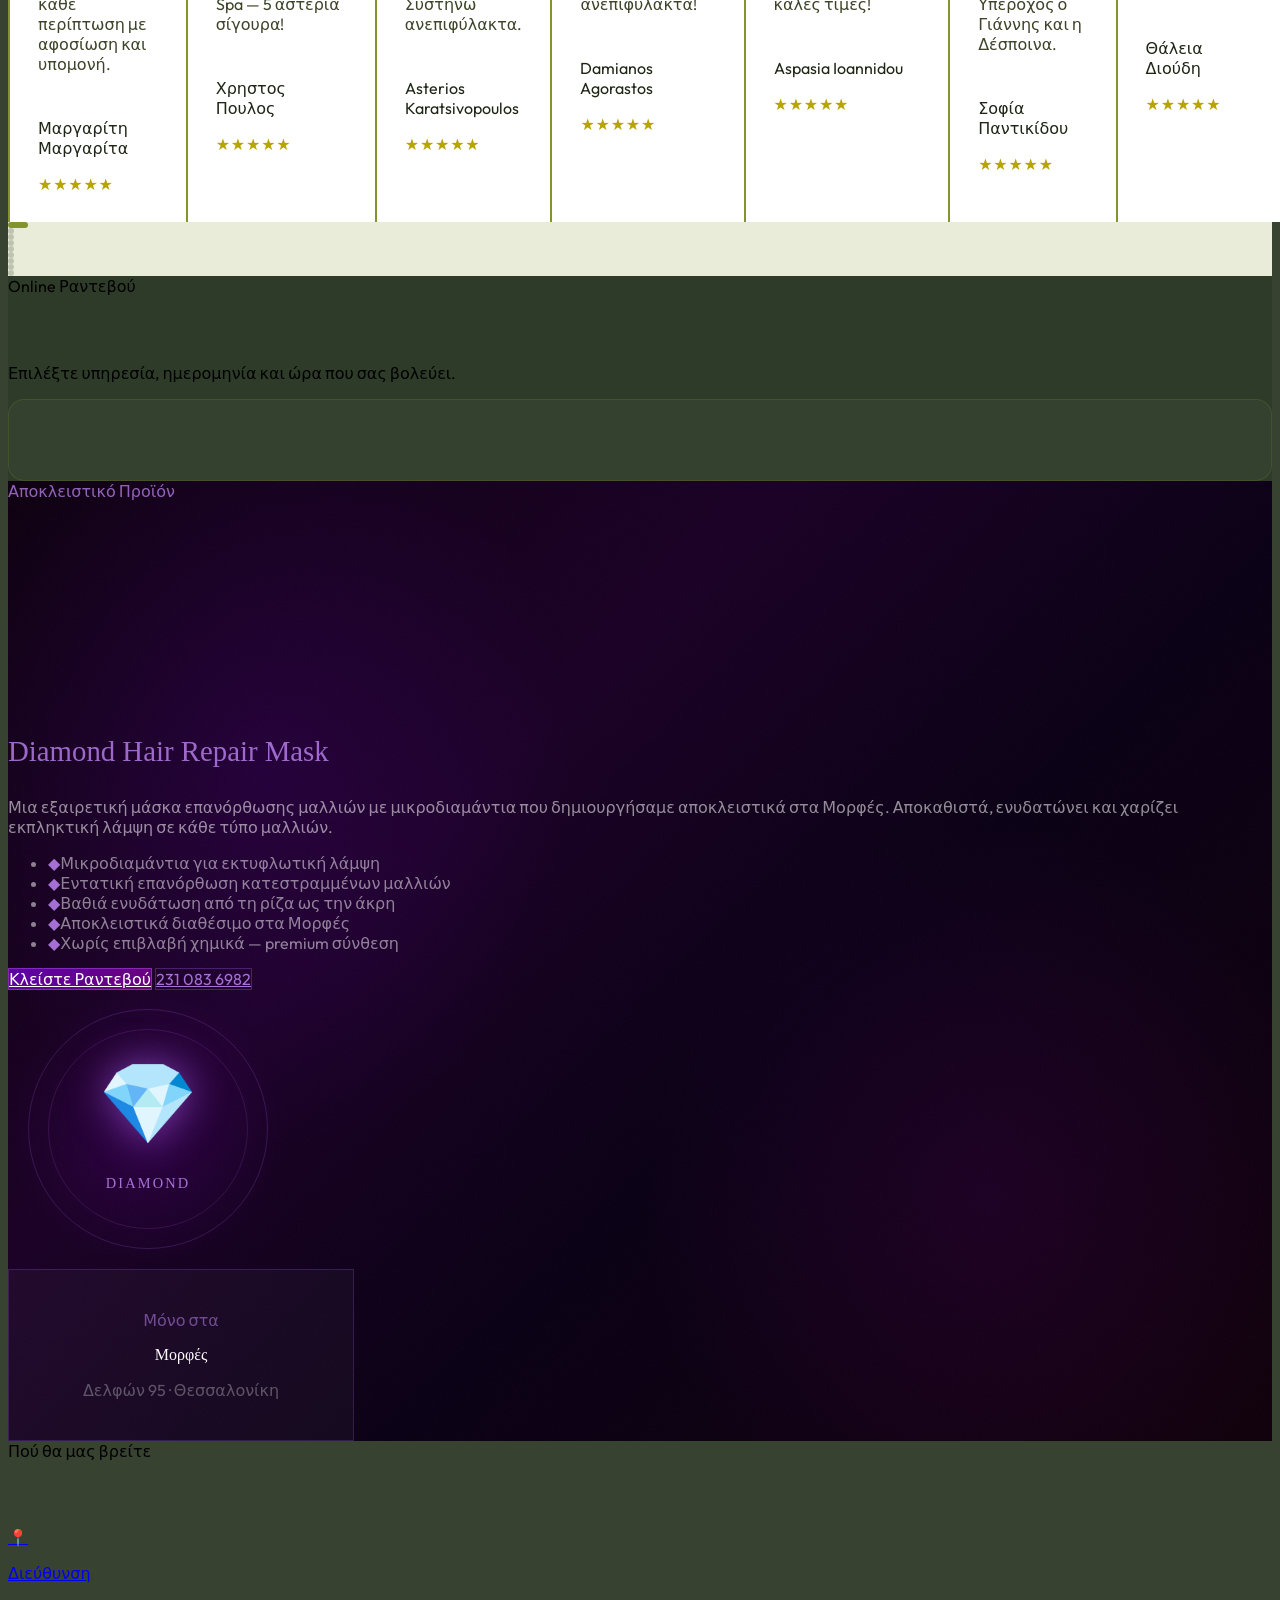
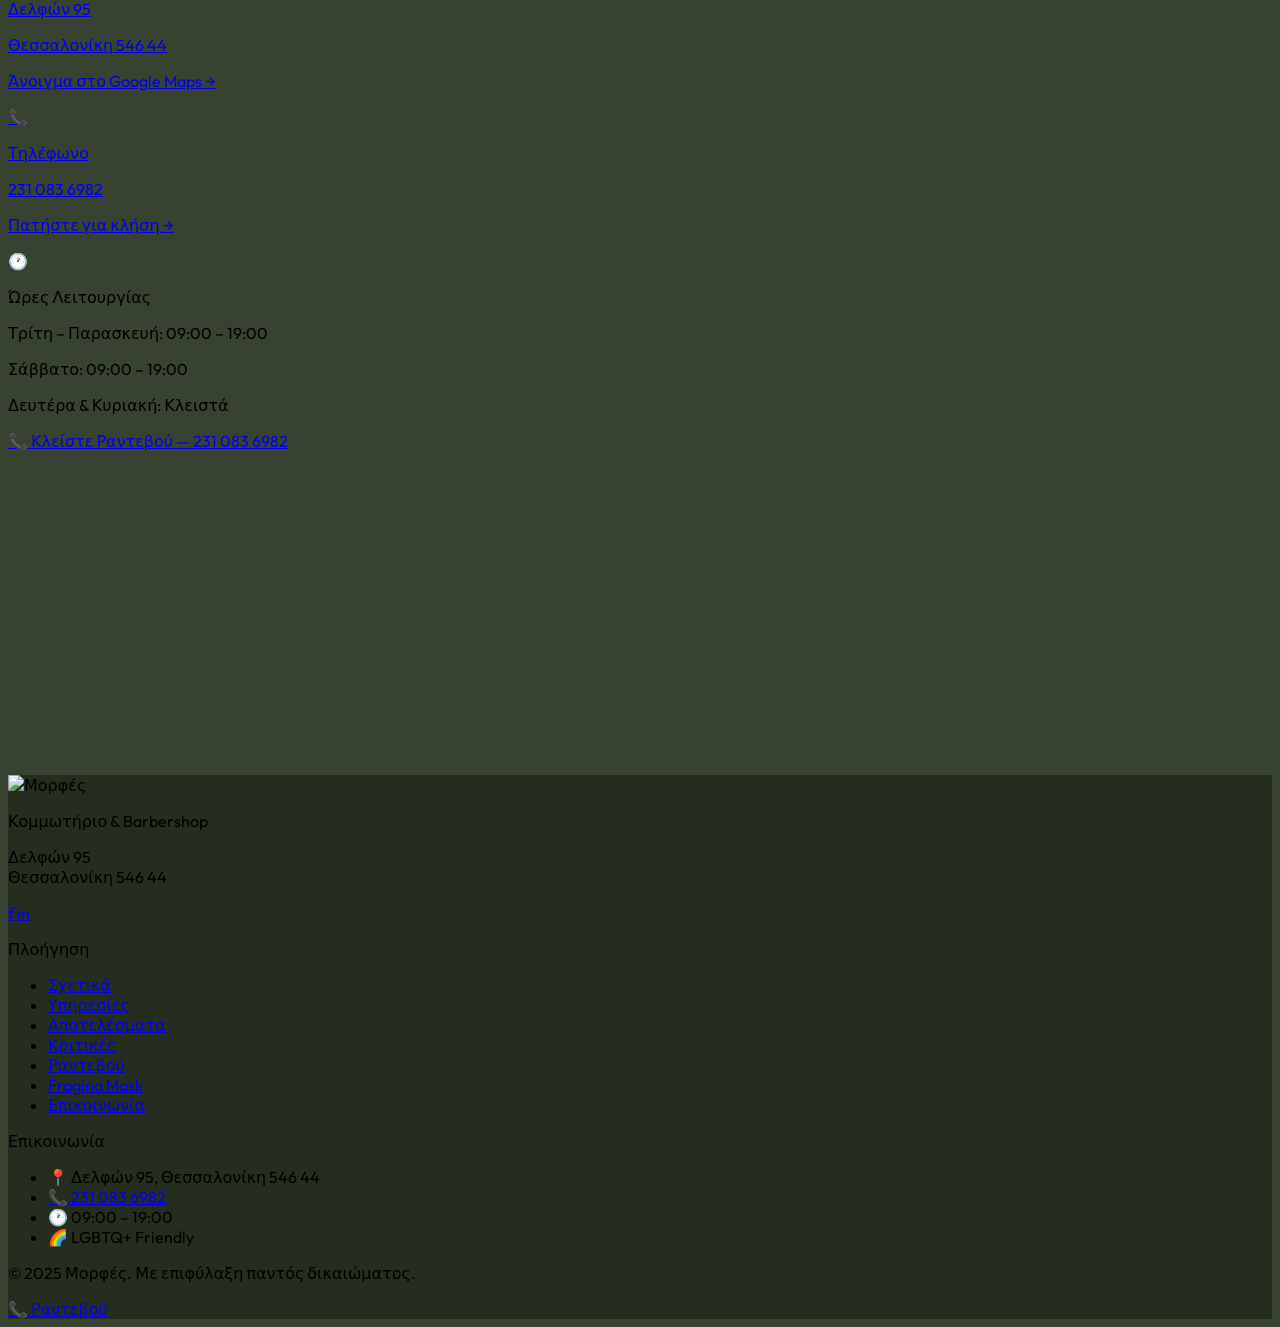
==== commit e7ee96cb: "Fix: scroll centered, mobile lang btns visible, services spacing, reviews heading simplified, cursor" ====
--- a/index.html
+++ b/index.html
@@ -156,7 +156,7 @@
   </p>
 
   <!-- Scroll hint -->
-  <div class="scroll-hint absolute bottom-10 left-1/2 -translate-x-1/2 flex flex-col items-center gap-3">
+  <div class="scroll-hint absolute bottom-10 left-0 right-0 flex flex-col items-center gap-3">
     <span class="font-body text-[10px] tracking-[0.4em] uppercase" style="color: rgba(55,66,49,0.3);">Scroll</span>
     <div class="w-px h-10 bg-gradient-to-b from-gold/50 to-transparent"></div>
   </div>
@@ -285,7 +285,7 @@
 <section id="services" class="about-bg py-28 lg:py-36 px-6">
   <div class="max-w-5xl mx-auto">
 
-    <div class="mb-16 lg:mb-20 reveal">
+    <div class="mb-8 lg:mb-10 reveal">
       <div class="flex items-center gap-4 mb-6">
         <span class="h-px w-8 bg-gold/40"></span>
         <span class="font-body text-xs tracking-[0.35em] uppercase about-accent" data-i18n="svc.eyebrow">Τι προσφέρουμε</span>
@@ -438,12 +438,10 @@
     <div class="text-center mb-16 reveal">
       <div class="flex items-center justify-center gap-4 mb-6">
         <span class="h-px w-8 bg-gold/35"></span>
-        <span class="font-body text-xs tracking-[0.35em] uppercase testi-accent" data-i18n="testi.eyebrow">Τι λένε</span>
+        <span class="font-body text-xs tracking-[0.35em] uppercase testi-accent" data-i18n="testi.eyebrow">Τι λένε οι πελάτες μας</span>
         <span class="h-px w-8 bg-gold/35"></span>
       </div>
-      <h2 class="font-display text-5xl lg:text-6xl font-light italic testi-heading mb-6">
-        <span data-i18n="testi.title1">οι πελάτες</span>&nbsp;<span data-i18n="testi.title2">μας</span>
-      </h2>
+      <h2 class="font-display text-5xl lg:text-6xl font-light italic testi-heading mb-6" data-i18n="testi.heading">Κριτικές</h2>
       <div class="inline-flex items-center gap-3 border border-gold/20 px-6 py-2.5">
         <span class="stars text-sm">★★★★★</span>
         <span class="font-body font-medium testi-heading text-sm">4.9</span>
@@ -954,6 +952,22 @@
 /* ── Faster reveals + testi stagger ── */
 .reveal{transition:opacity 0.5s ease,transform 0.5s ease;}
 .testi-card{transition-duration:0.65s;}
+
+/* ── Hide cursor on touch devices ── */
+@media(hover:none),(pointer:coarse){
+  .fin-dot,.fin-ring{display:none!important;}
+}
+
+/* ── Mobile lang buttons more visible ── */
+@media(max-width:767px){
+  .lang-btn{
+    color:rgba(255,255,255,0.7);
+    border-color:rgba(131,148,44,0.6);
+    font-size:0.7rem;
+    padding:0.4rem 0;
+  }
+  .lang-btn.active{background:#83942C;border-color:#83942C;color:#fff;}
+}
 </style>
 
 <script>
--- a/style.css
+++ b/style.css
@@ -38,7 +38,7 @@
   overflow: hidden;
   transition: max-height 0.35s ease;
 }
-.mobile-menu-wrap.open { max-height: 24rem; }
+.mobile-menu-wrap.open { max-height: 36rem; }
 
 /* Hamburger open state */
 #hamburger.open .ham-1 { transform: translateY(6px) rotate(45deg); }
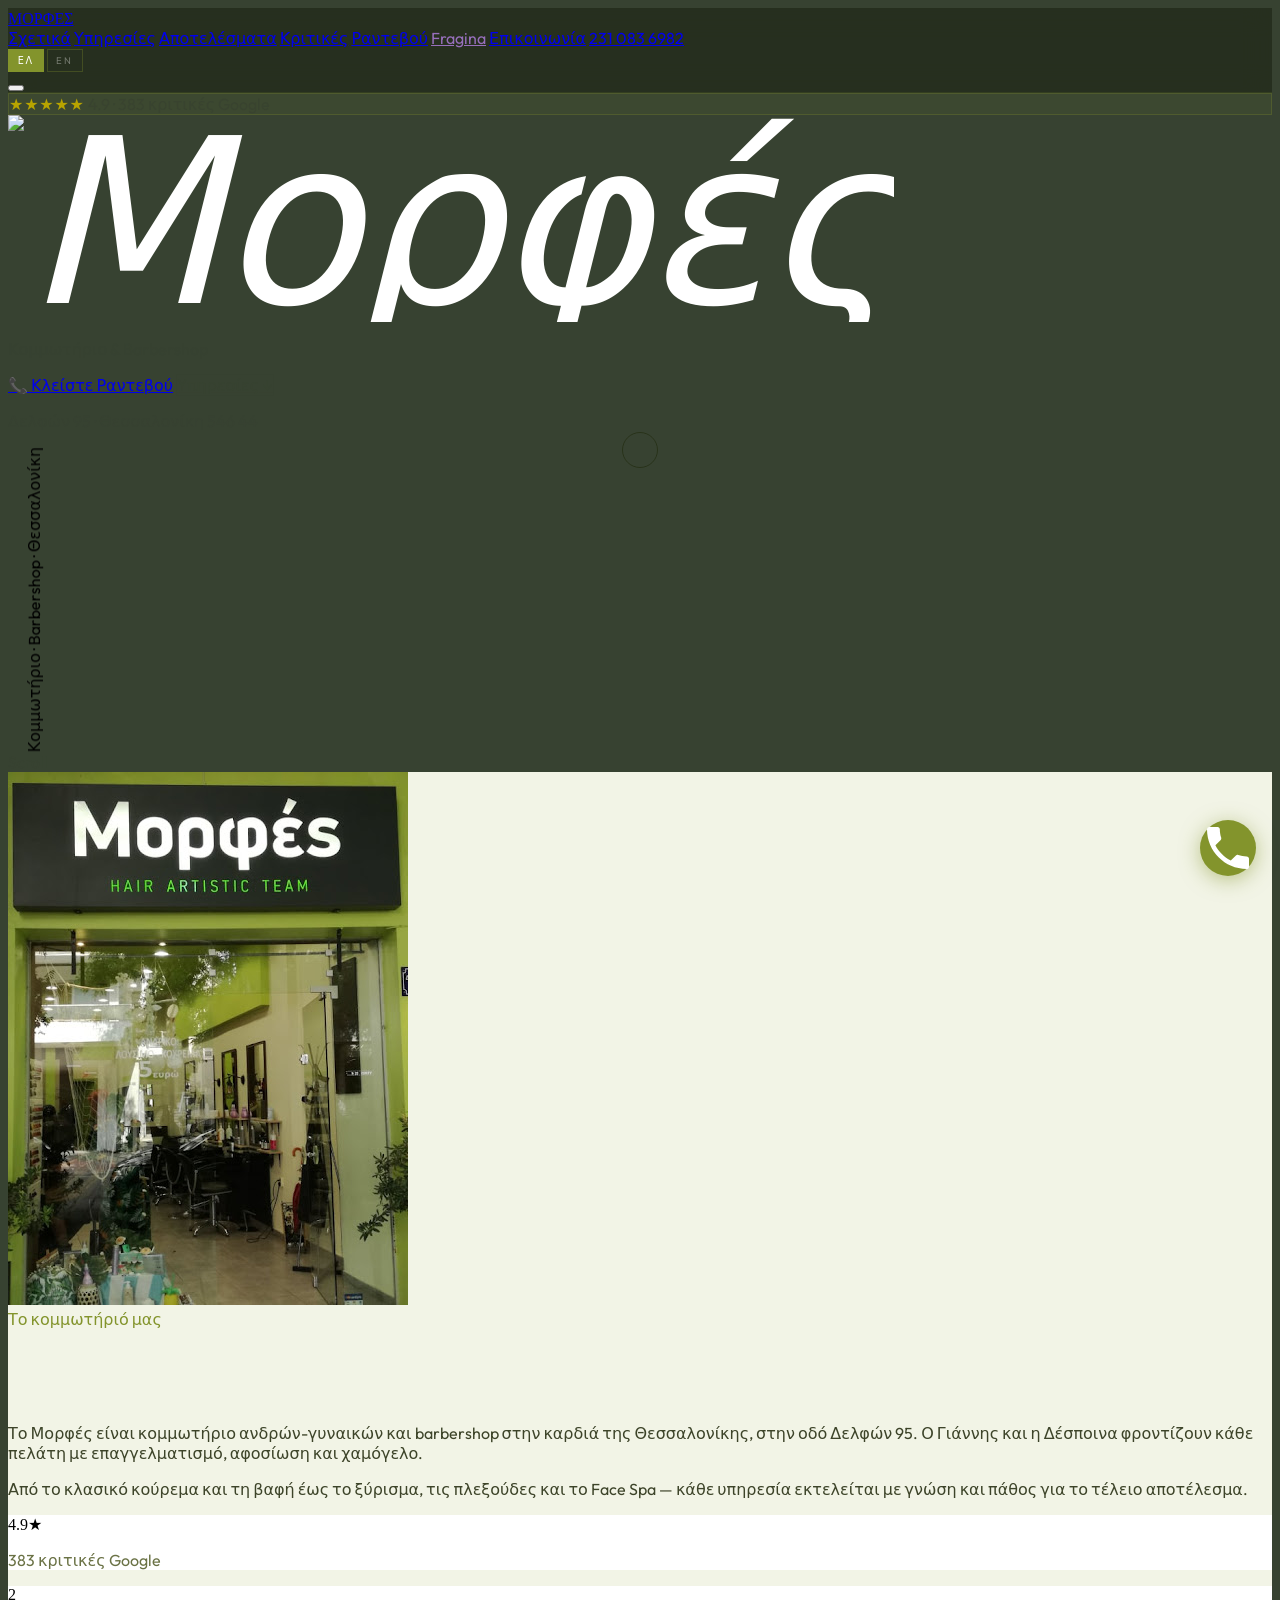
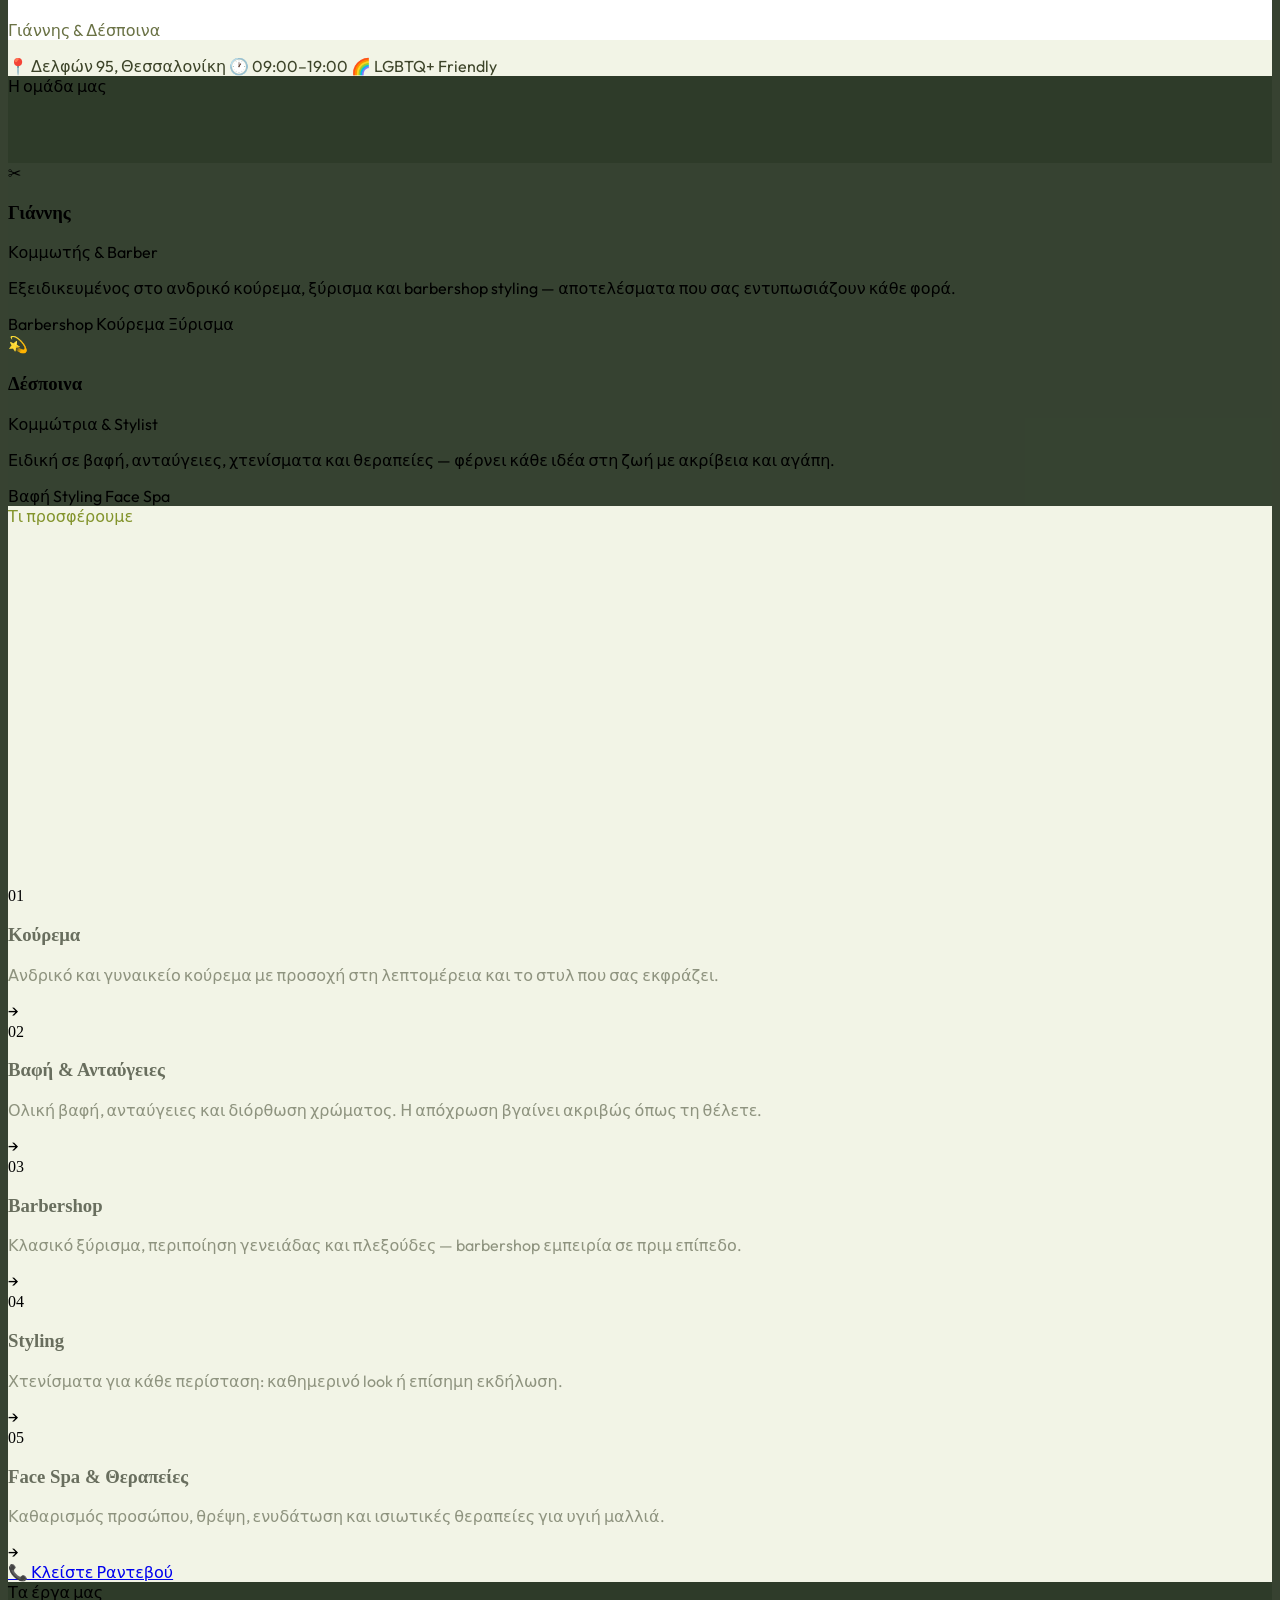
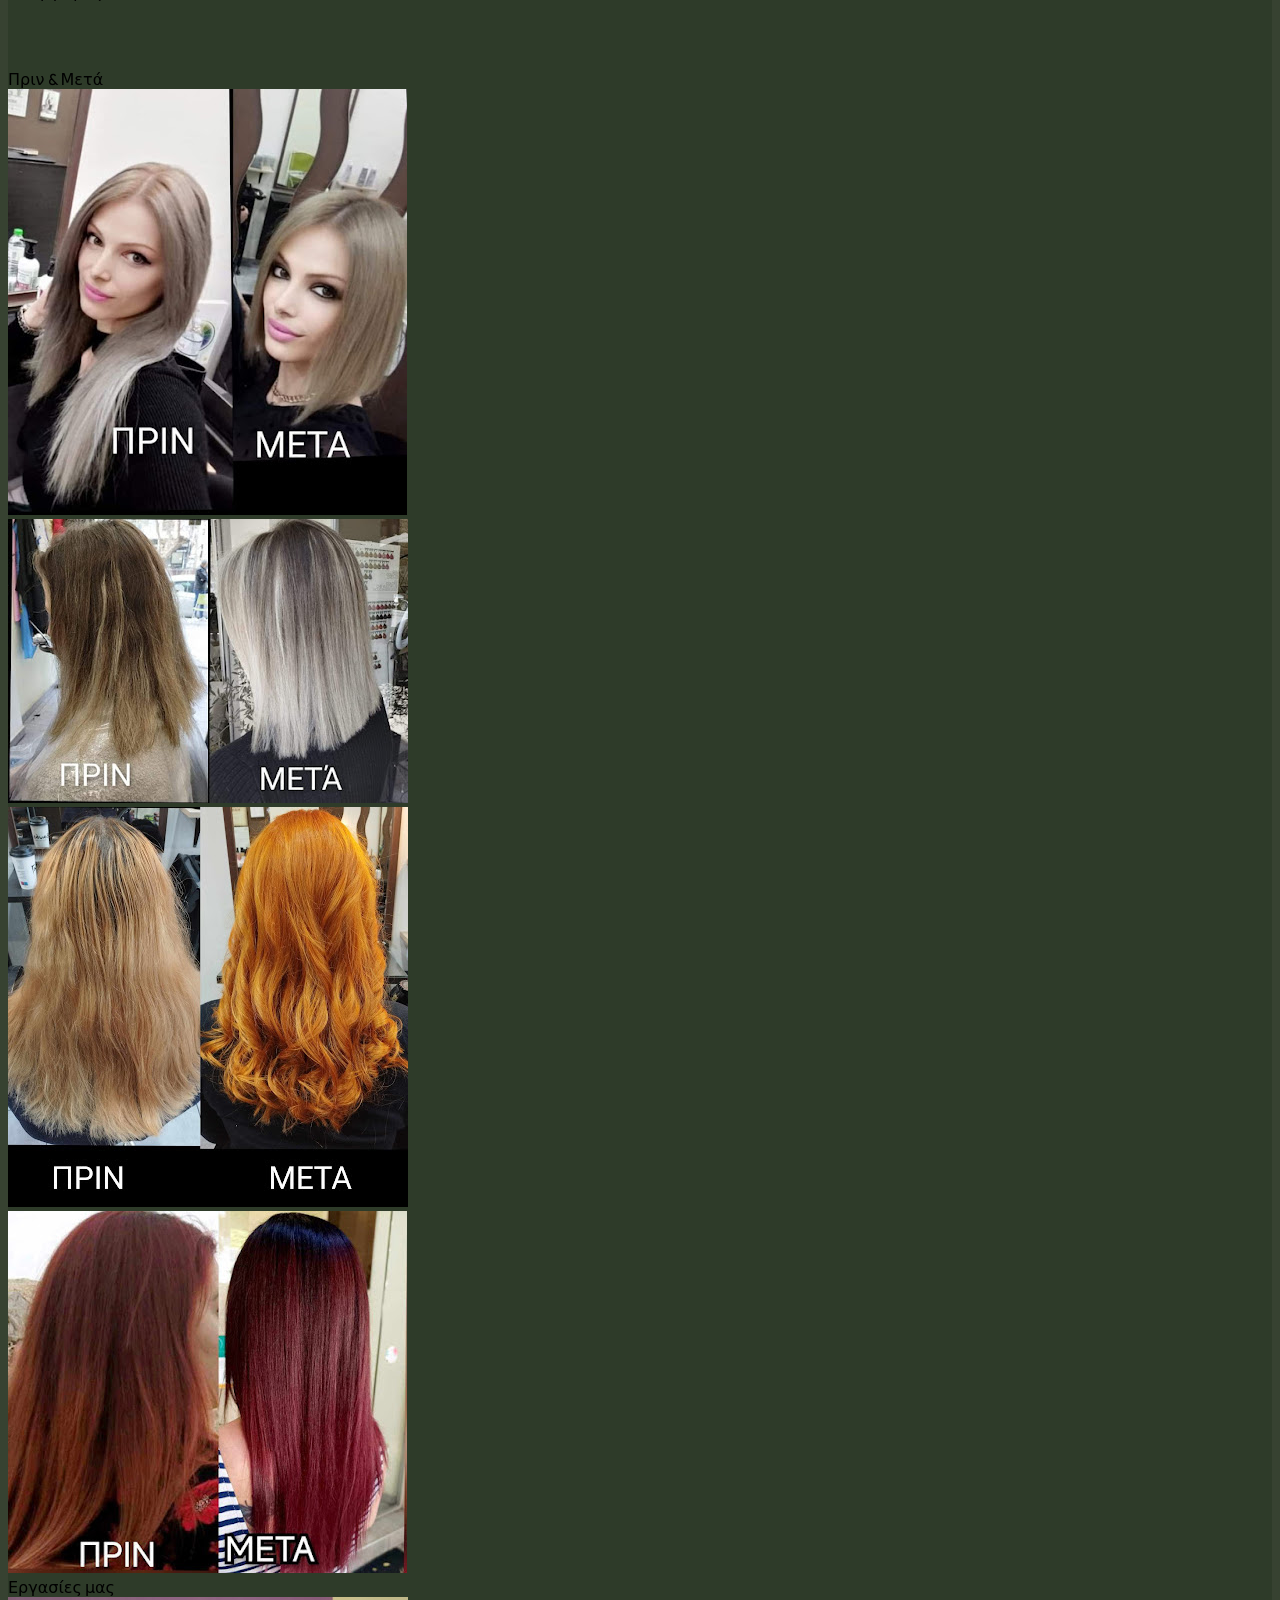
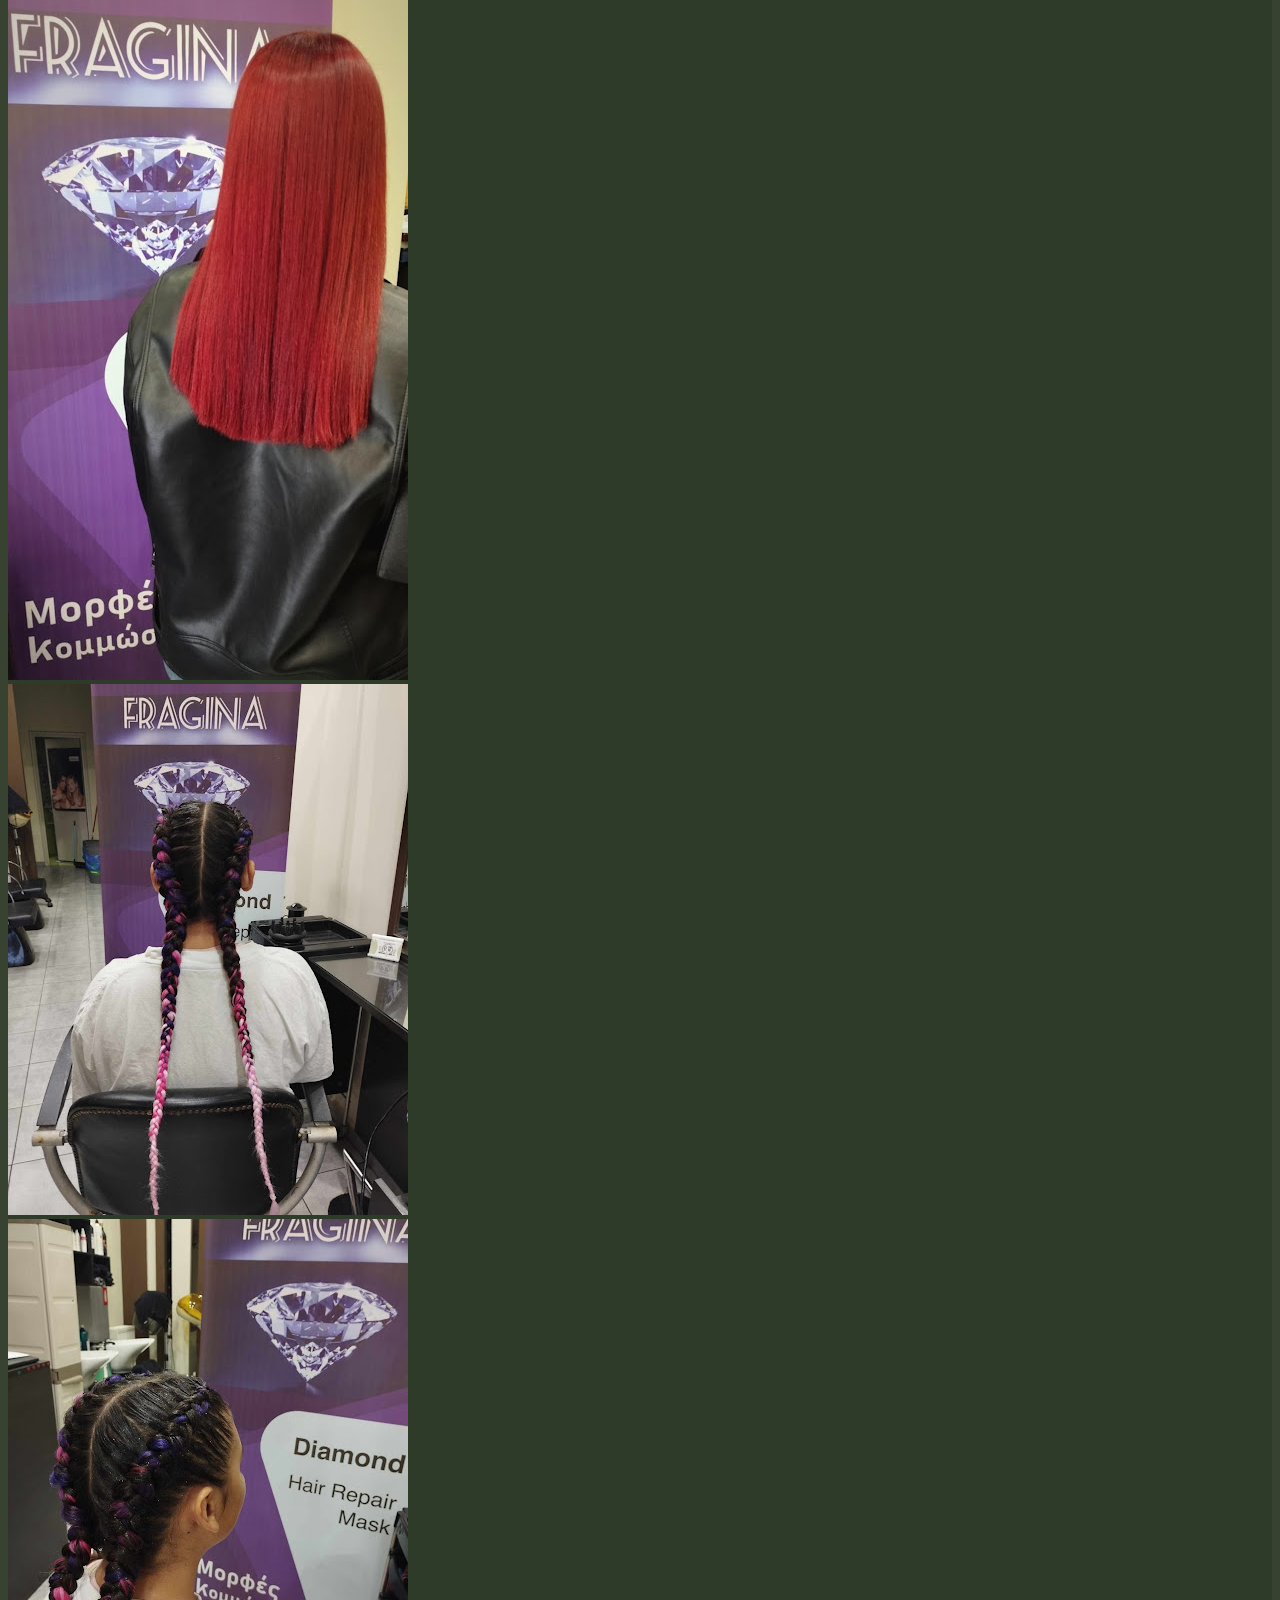
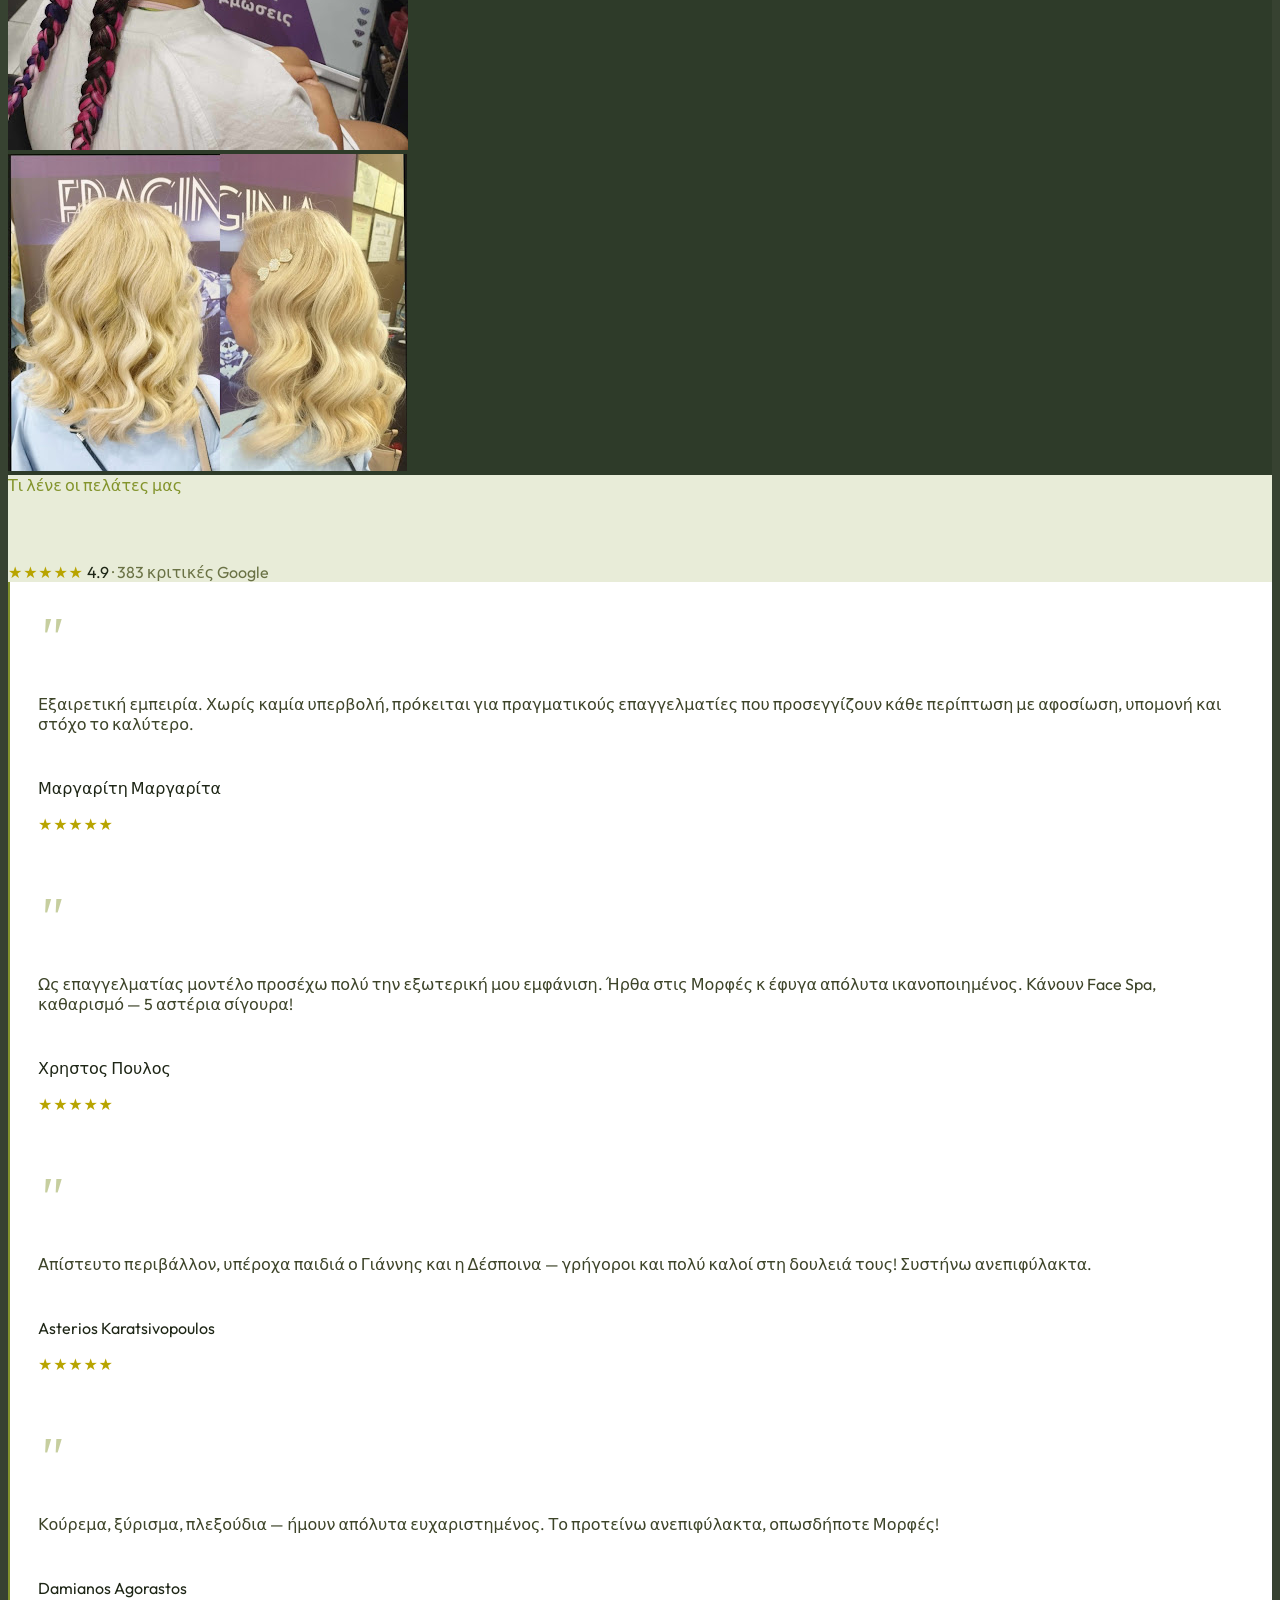
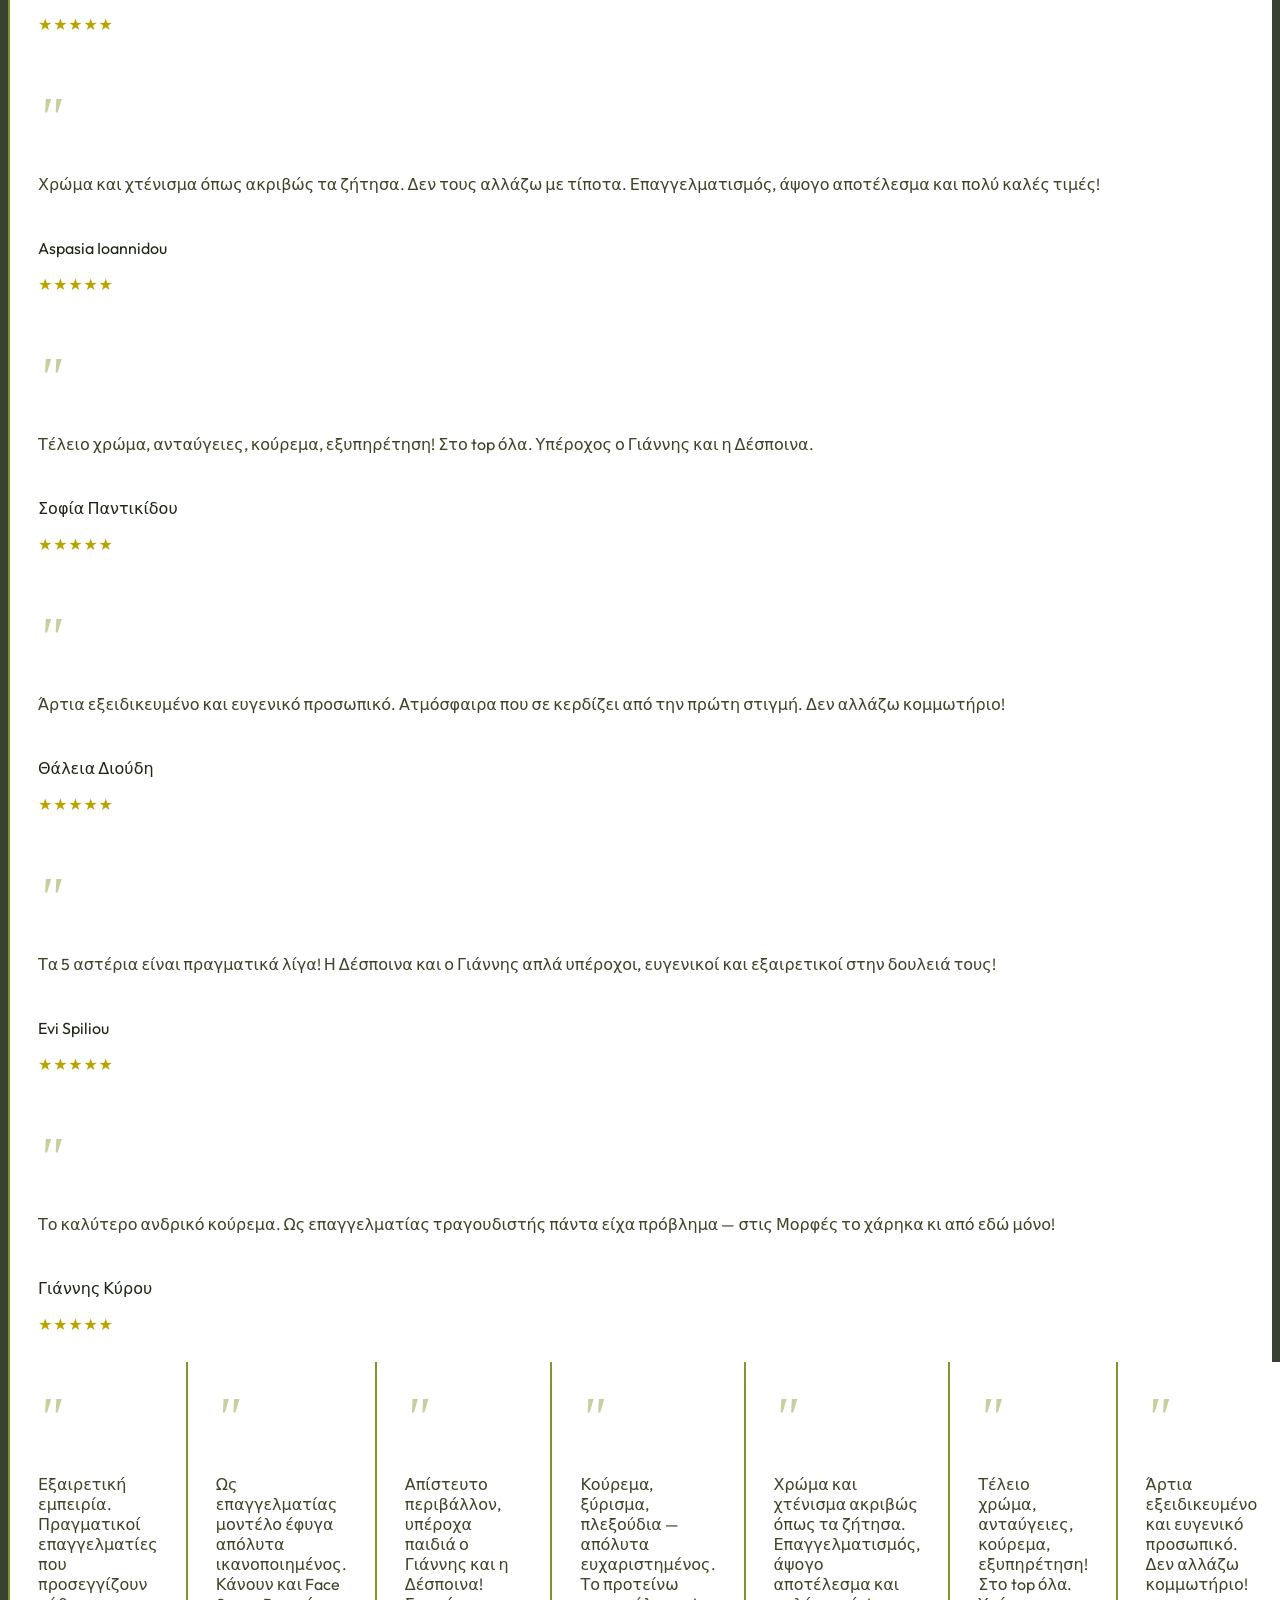
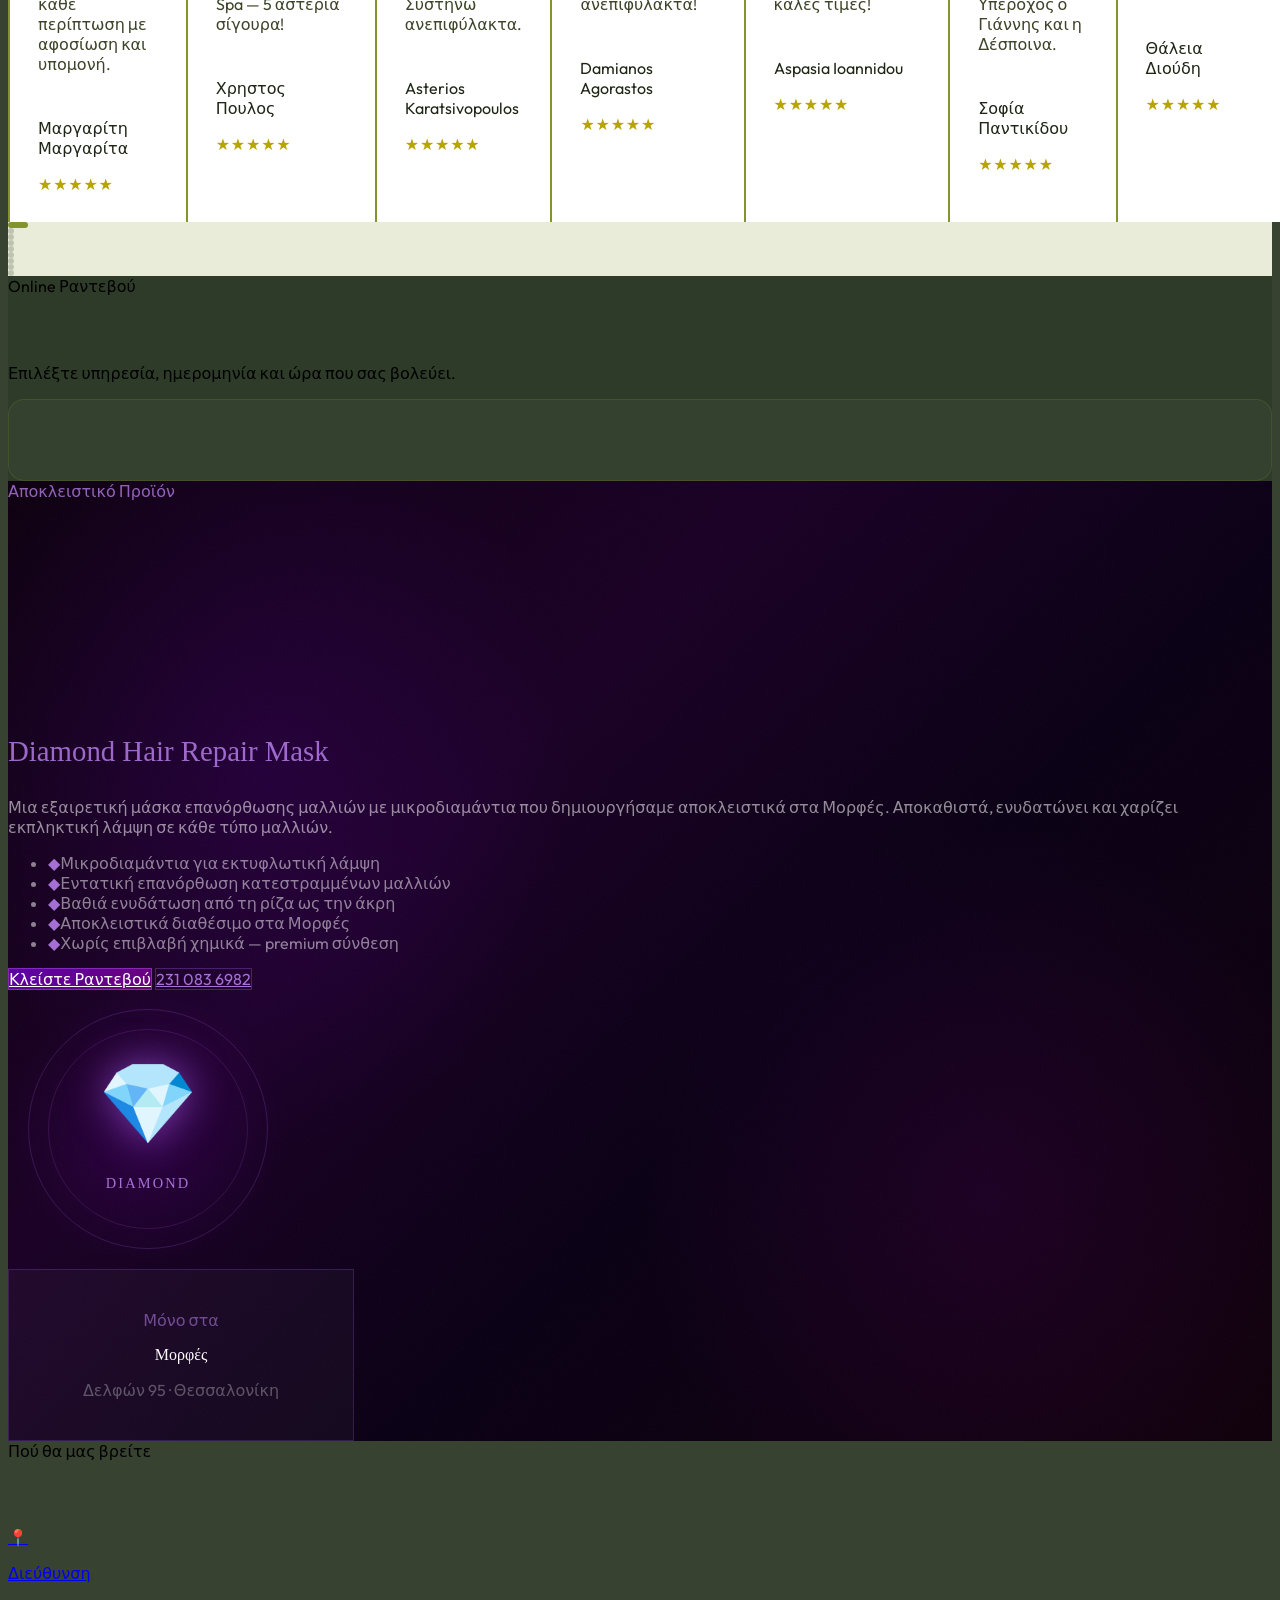
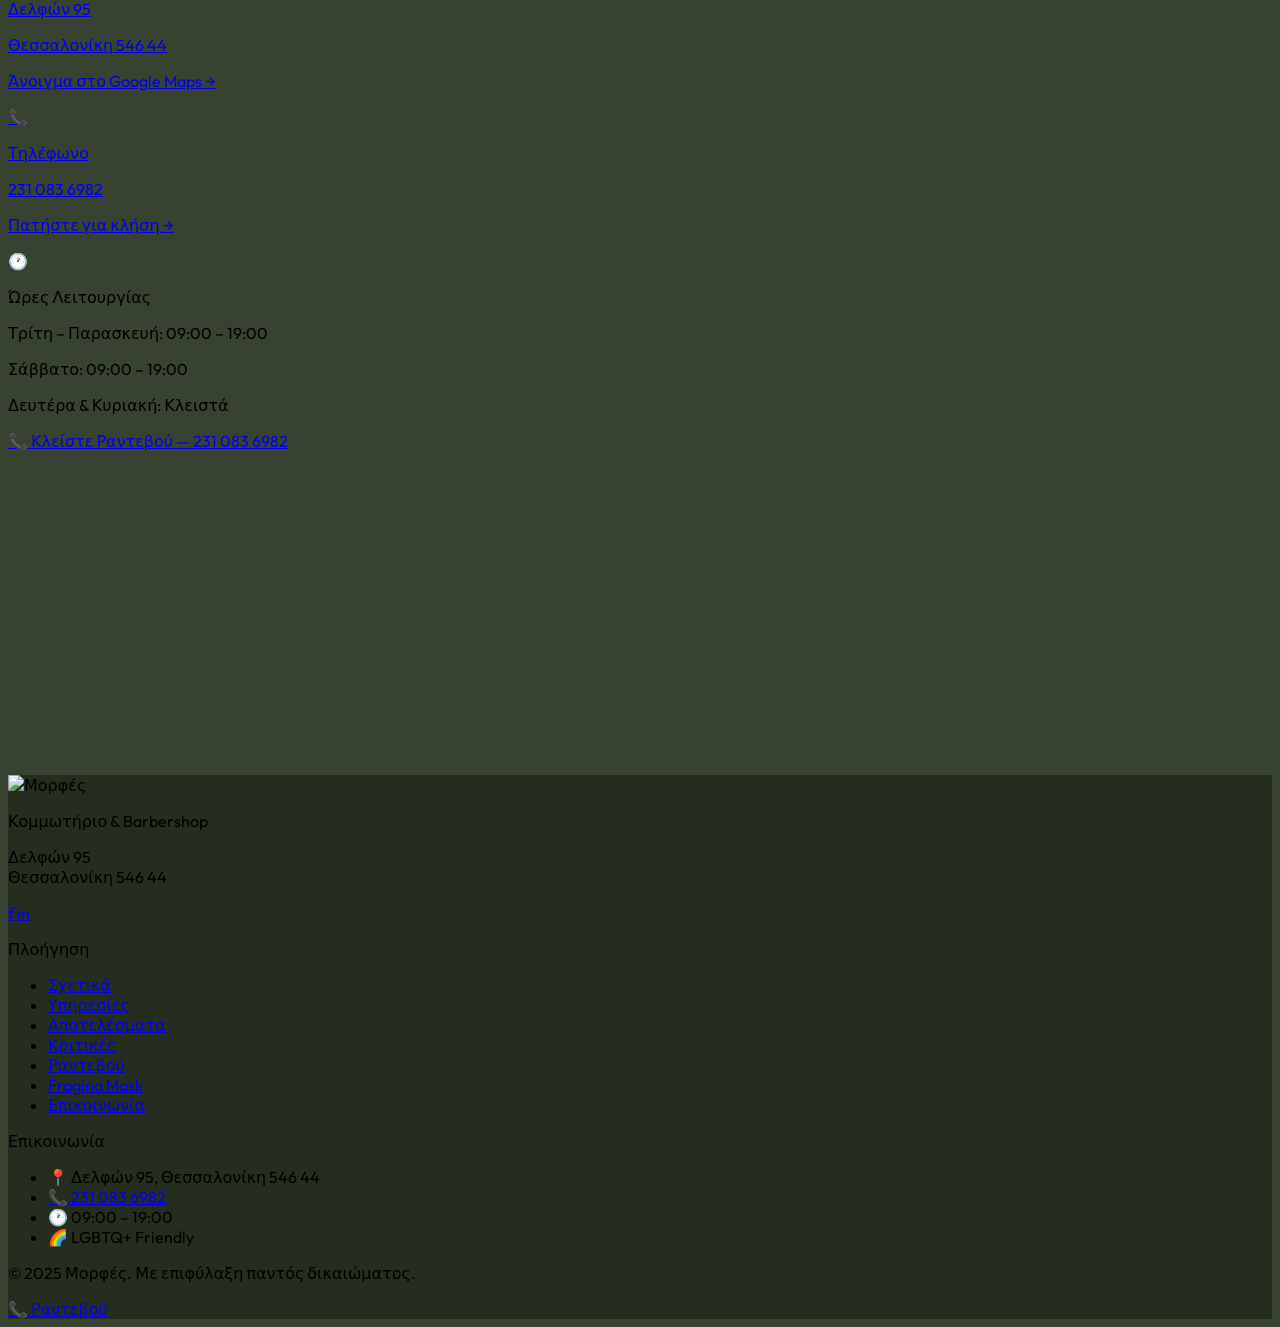
==== commit 4a2ab978: "Remove wrapper div from services header" ====
--- a/index.html
+++ b/index.html
@@ -285,13 +285,11 @@
 <section id="services" class="about-bg py-28 lg:py-36 px-6">
   <div class="max-w-5xl mx-auto">
 
-    <div class="mb-8 lg:mb-10 reveal">
-      <div class="flex items-center gap-4 mb-6">
-        <span class="h-px w-8 bg-gold/40"></span>
-        <span class="font-body text-xs tracking-[0.35em] uppercase about-accent" data-i18n="svc.eyebrow">Τι προσφέρουμε</span>
-      </div>
-      <h2 class="font-display font-light italic about-heading services-title" data-i18n="svc.title">Υπηρεσίες</h2>
-    </div>
+    <div class="flex items-center gap-4 mb-6">
+      <span class="h-px w-8 bg-gold/40"></span>
+      <span class="font-body text-xs tracking-[0.35em] uppercase about-accent" data-i18n="svc.eyebrow">Τι προσφέρουμε</span>
+    </div>
+    <h2 class="font-display font-light italic about-heading services-title mb-6" data-i18n="svc.title">Υπηρεσίες</h2>
 
     <div class="divide-y" style="border-color: rgba(131,148,44,0.15)">
 
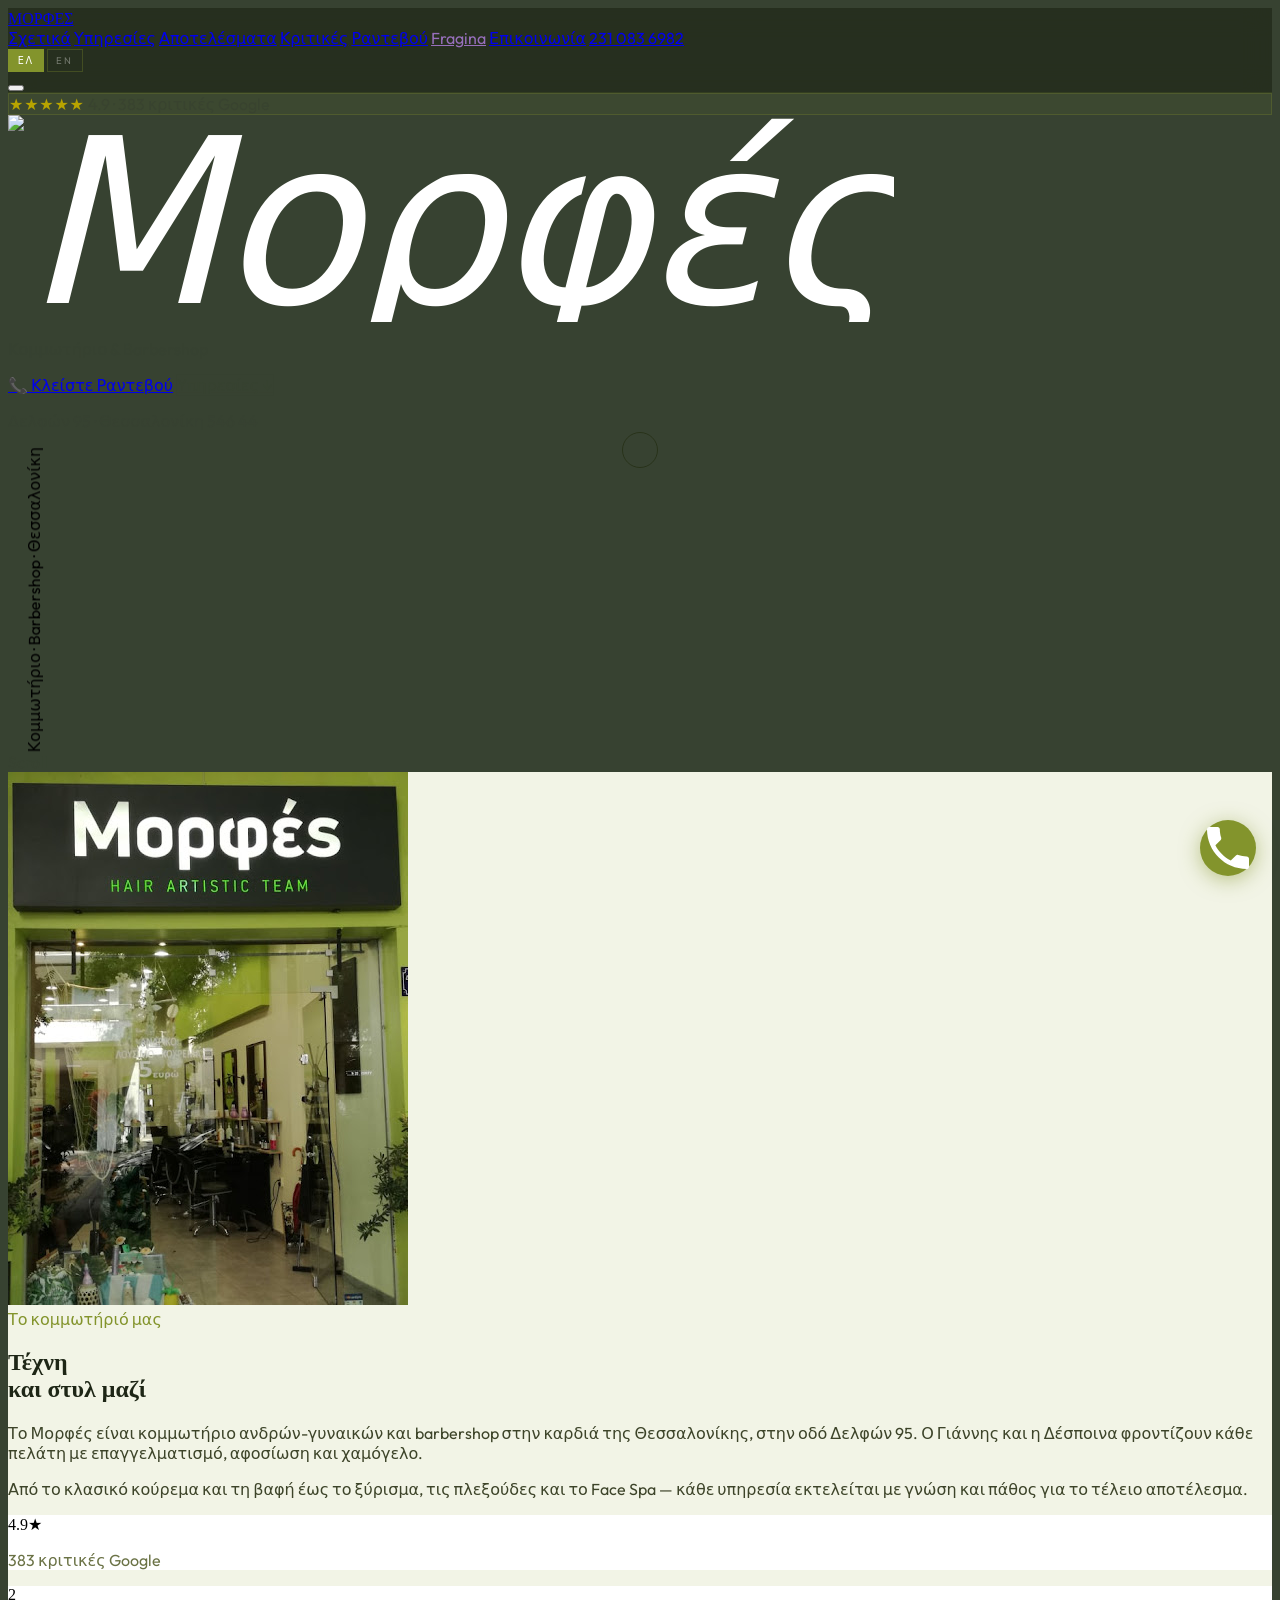
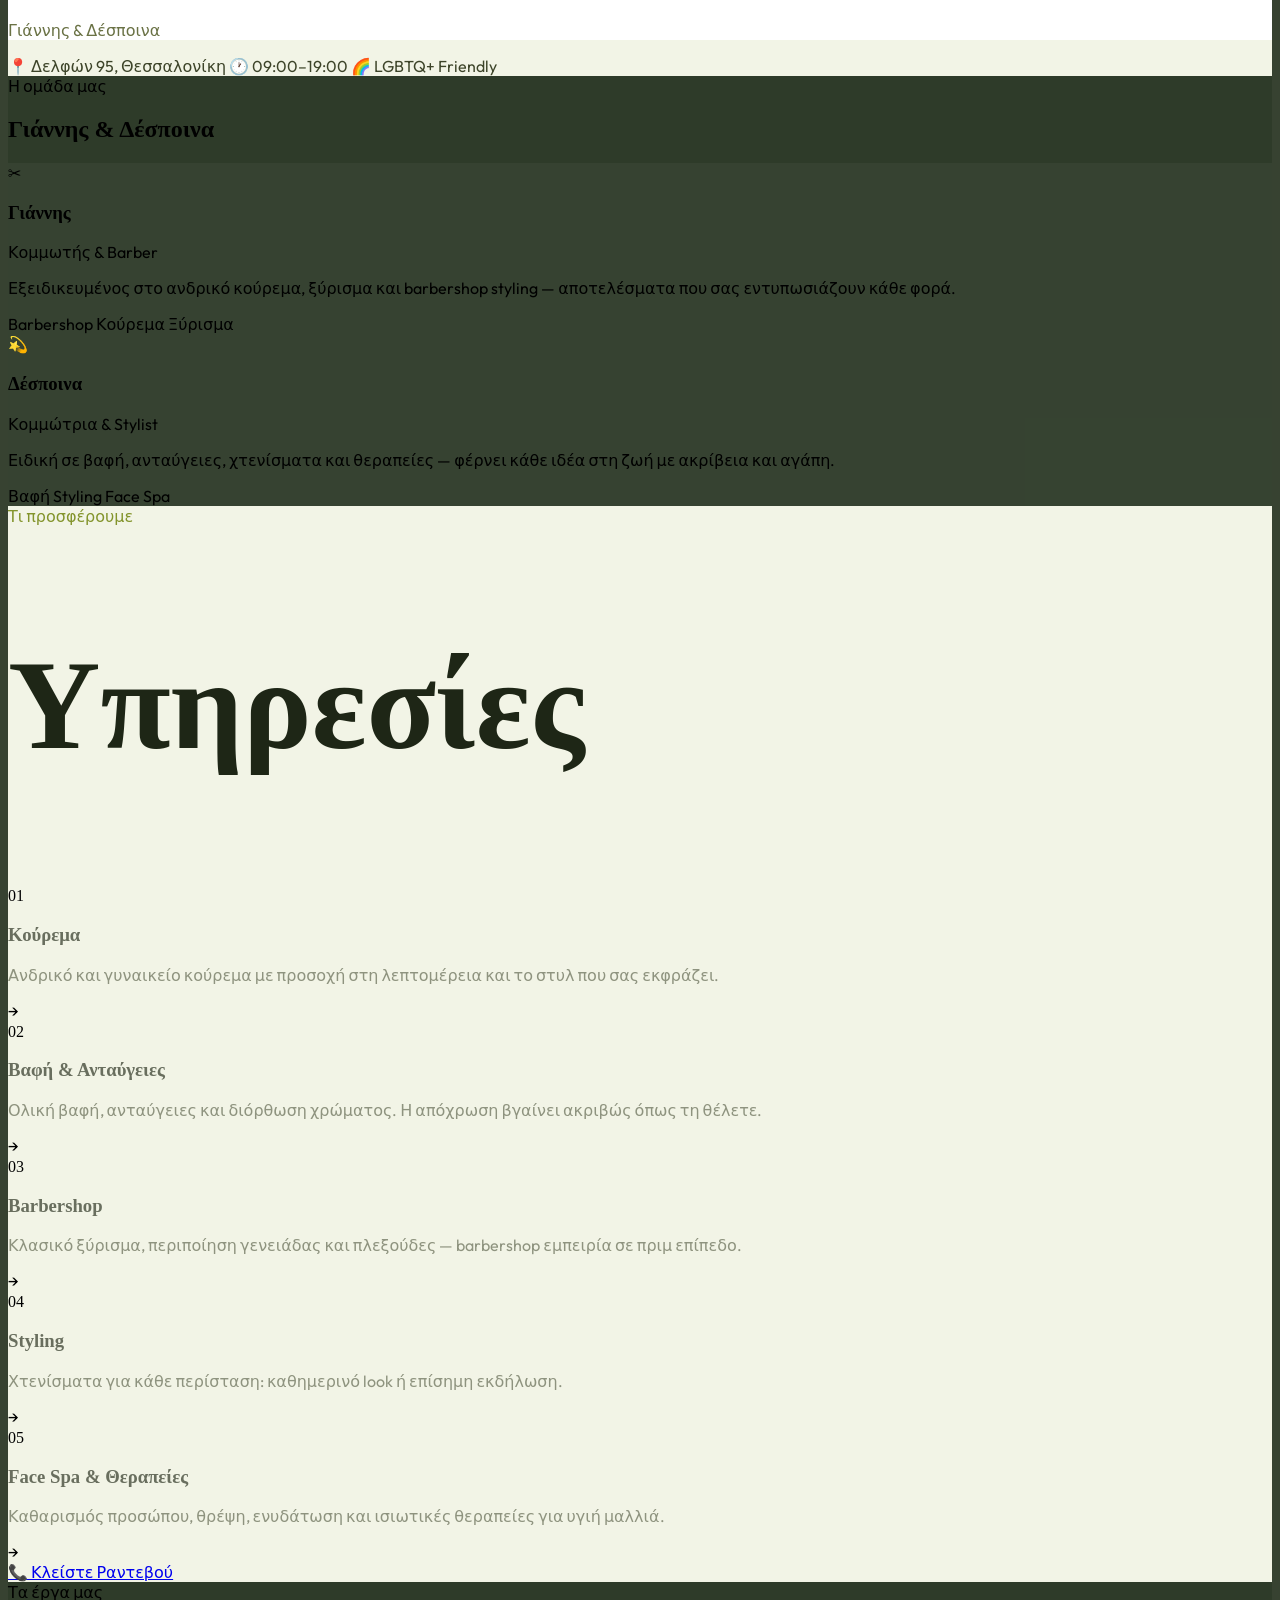
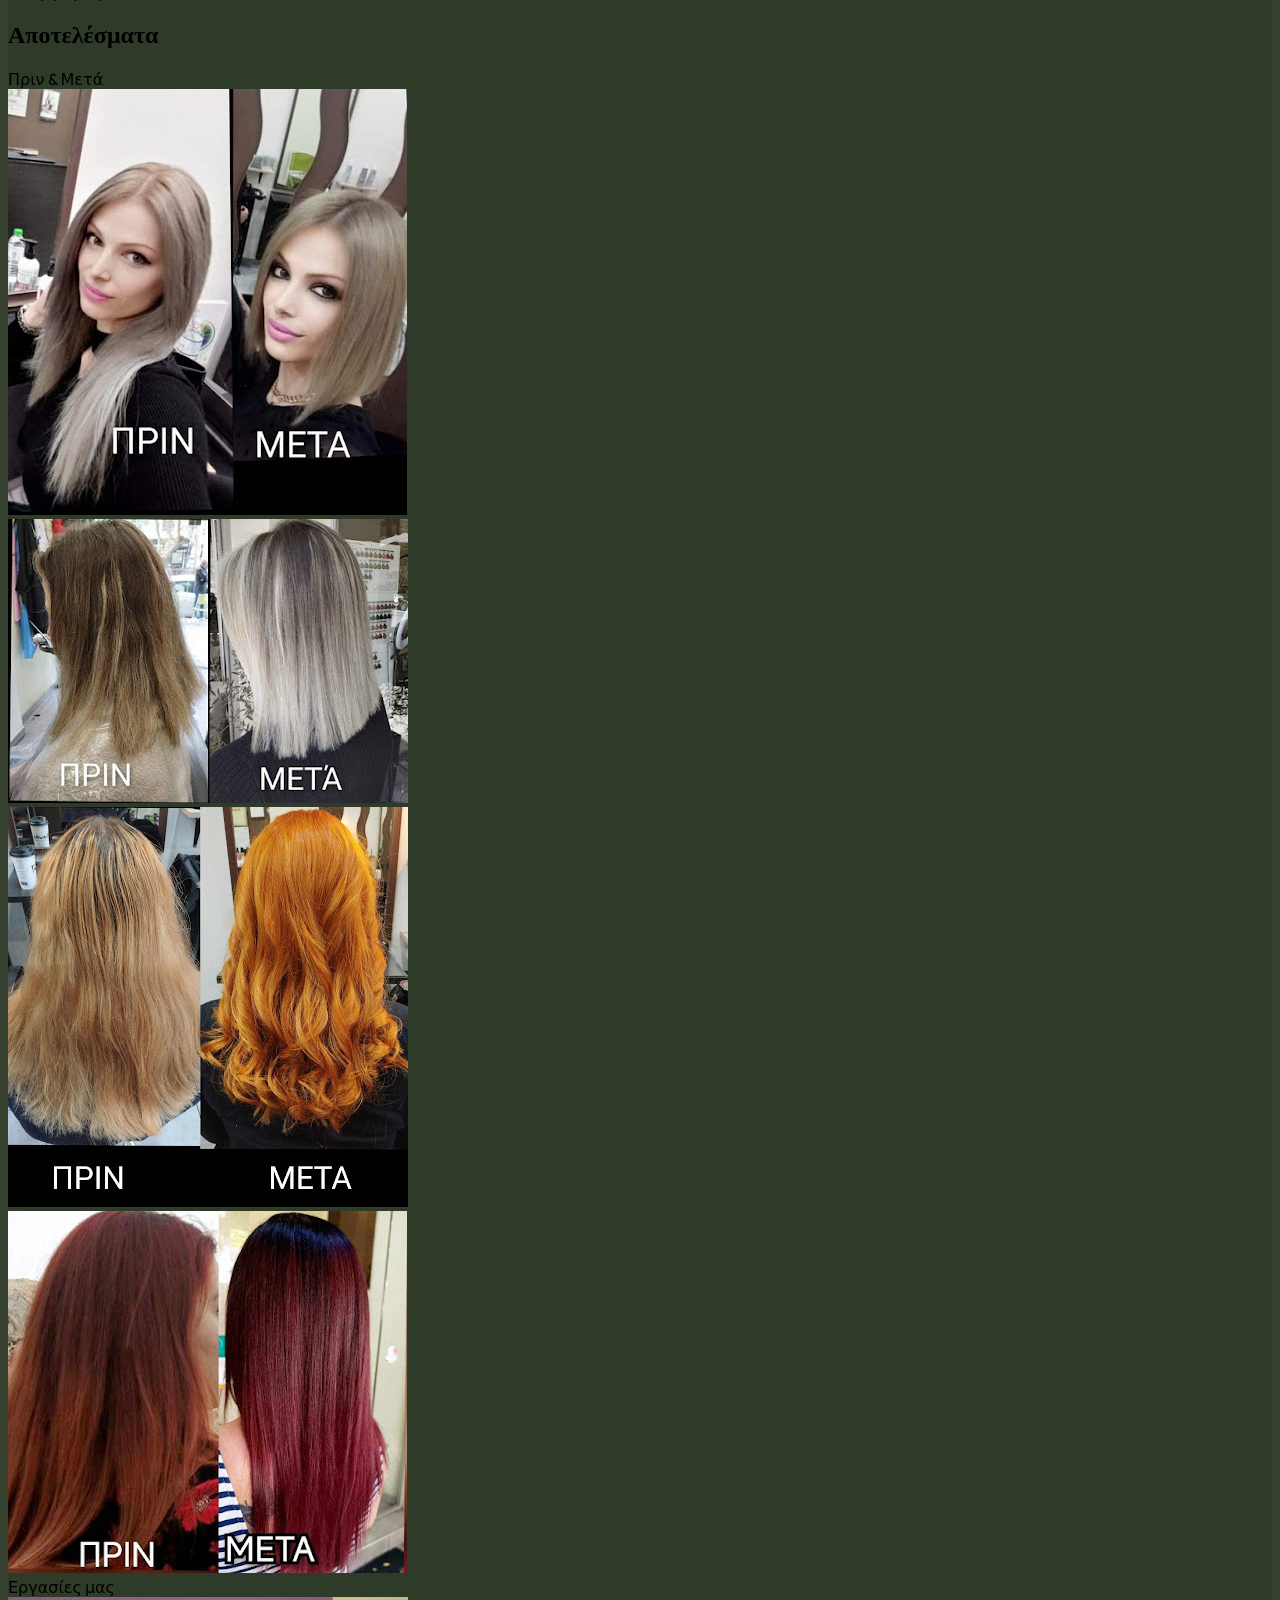
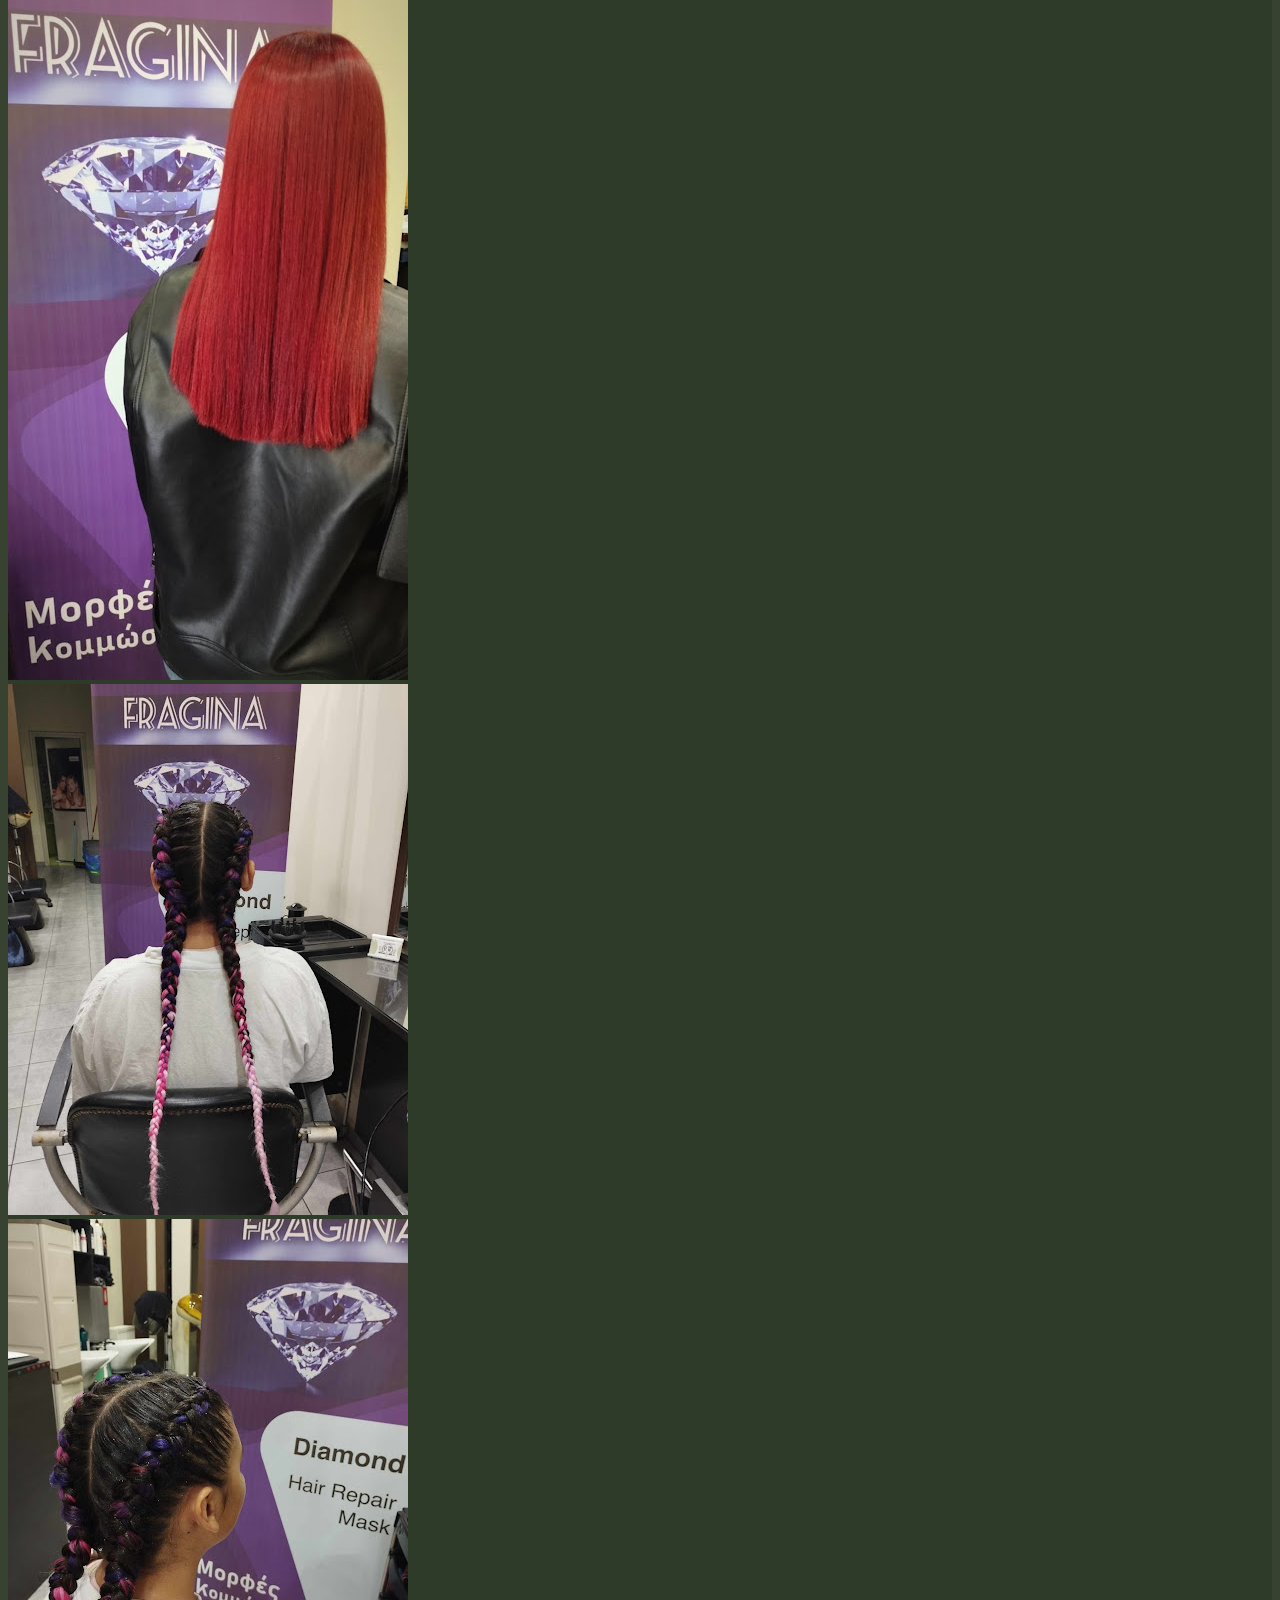
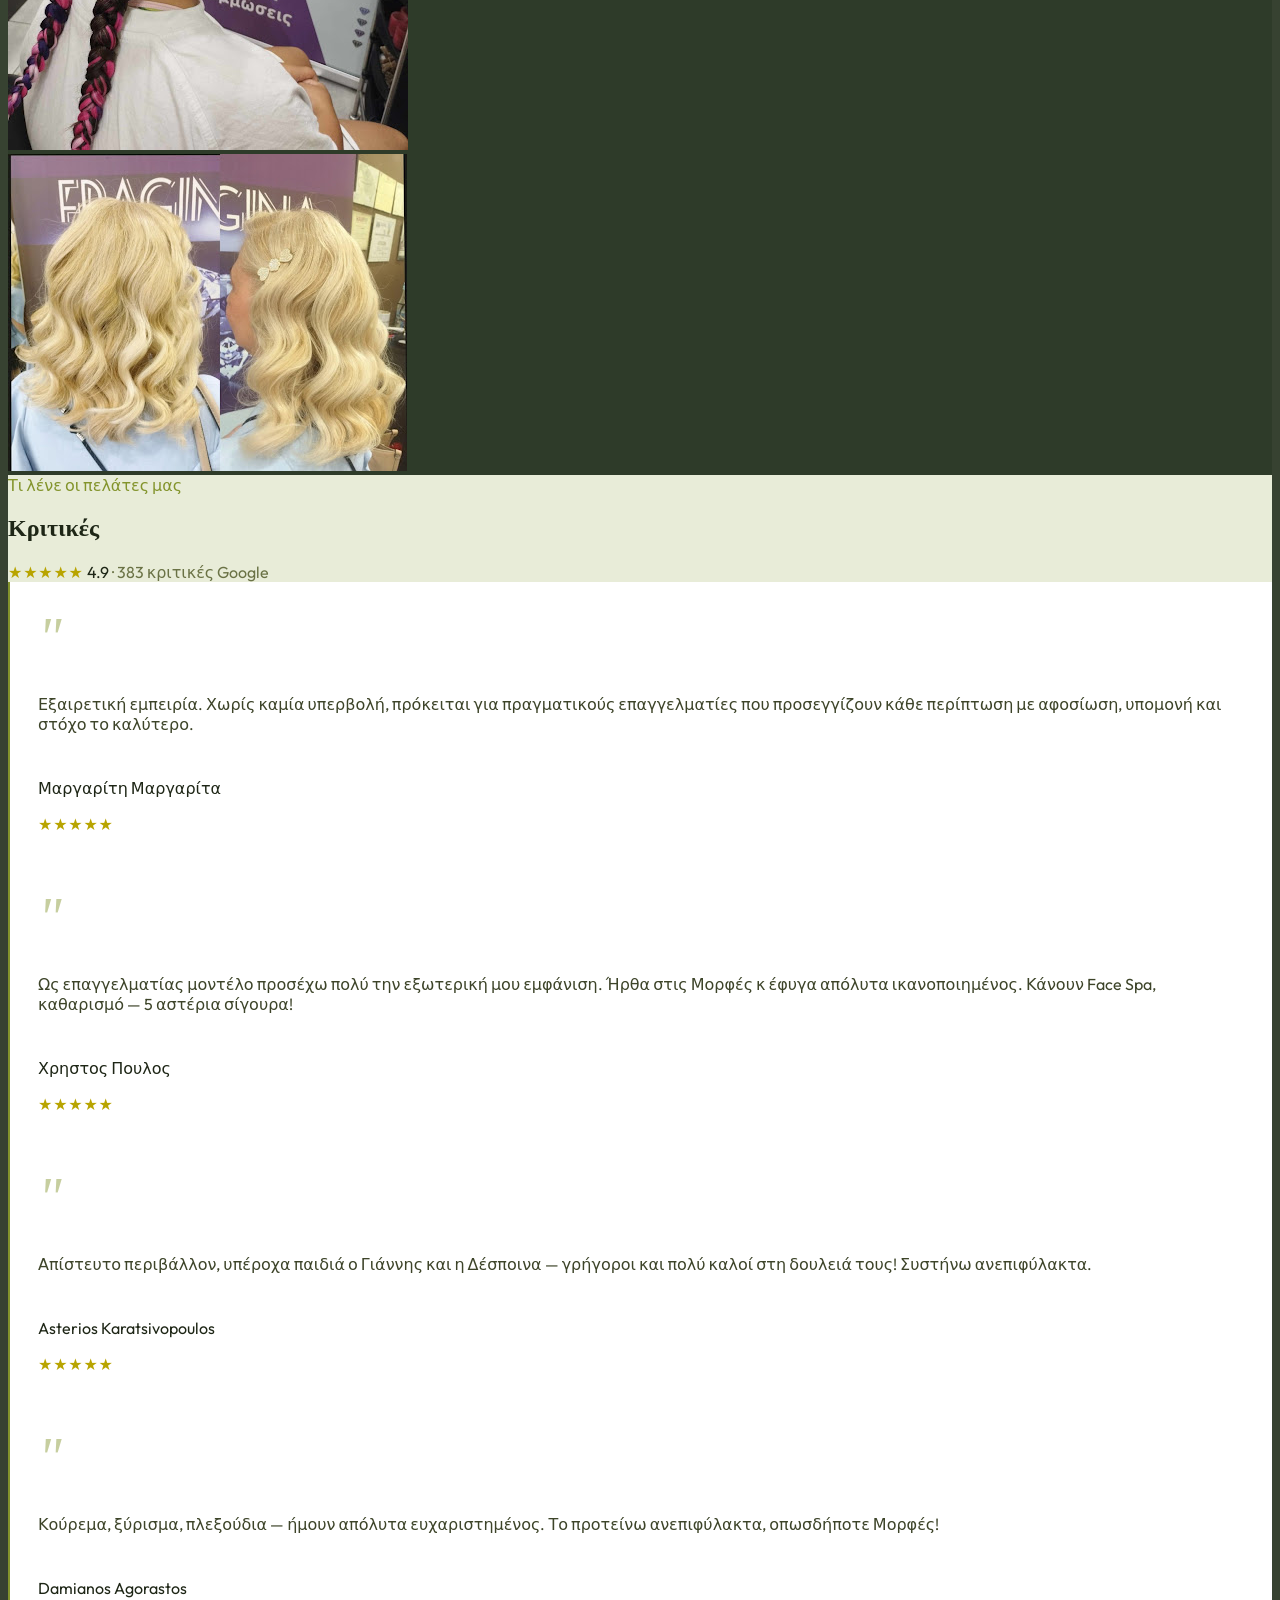
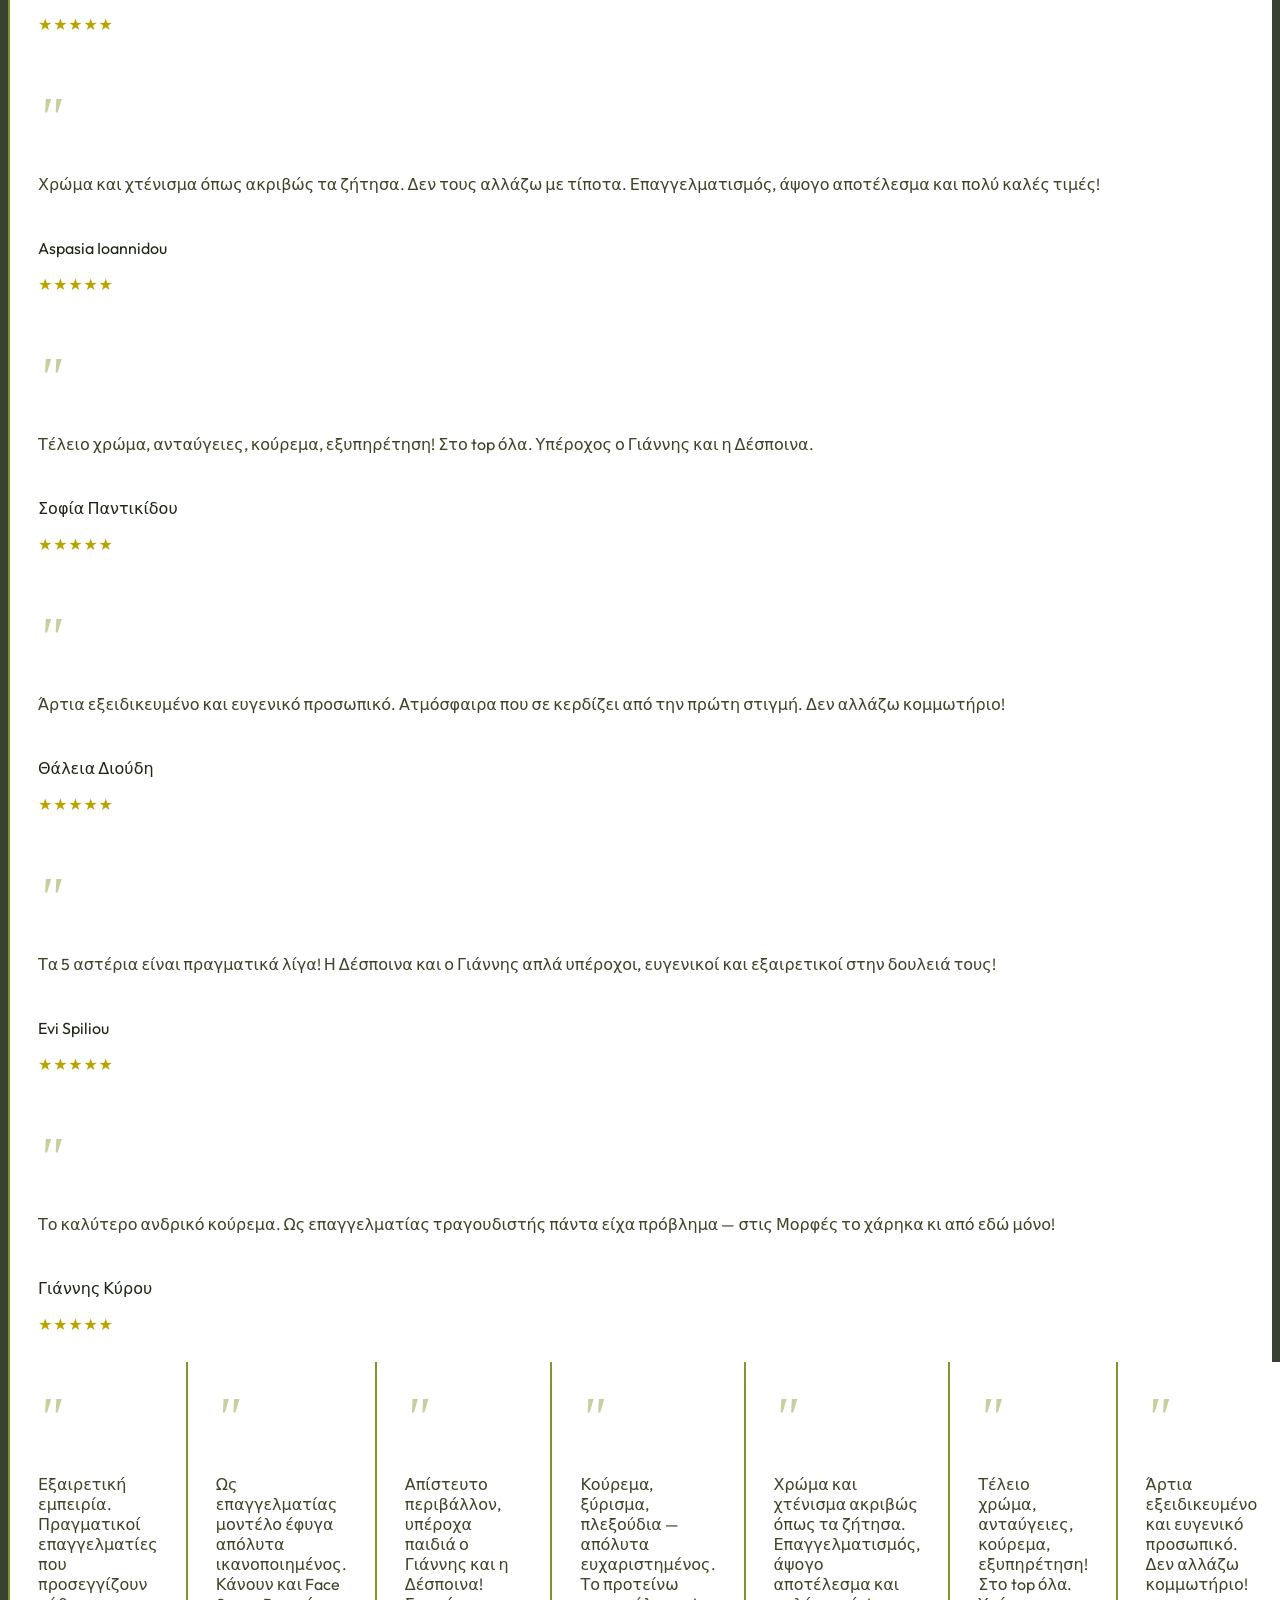
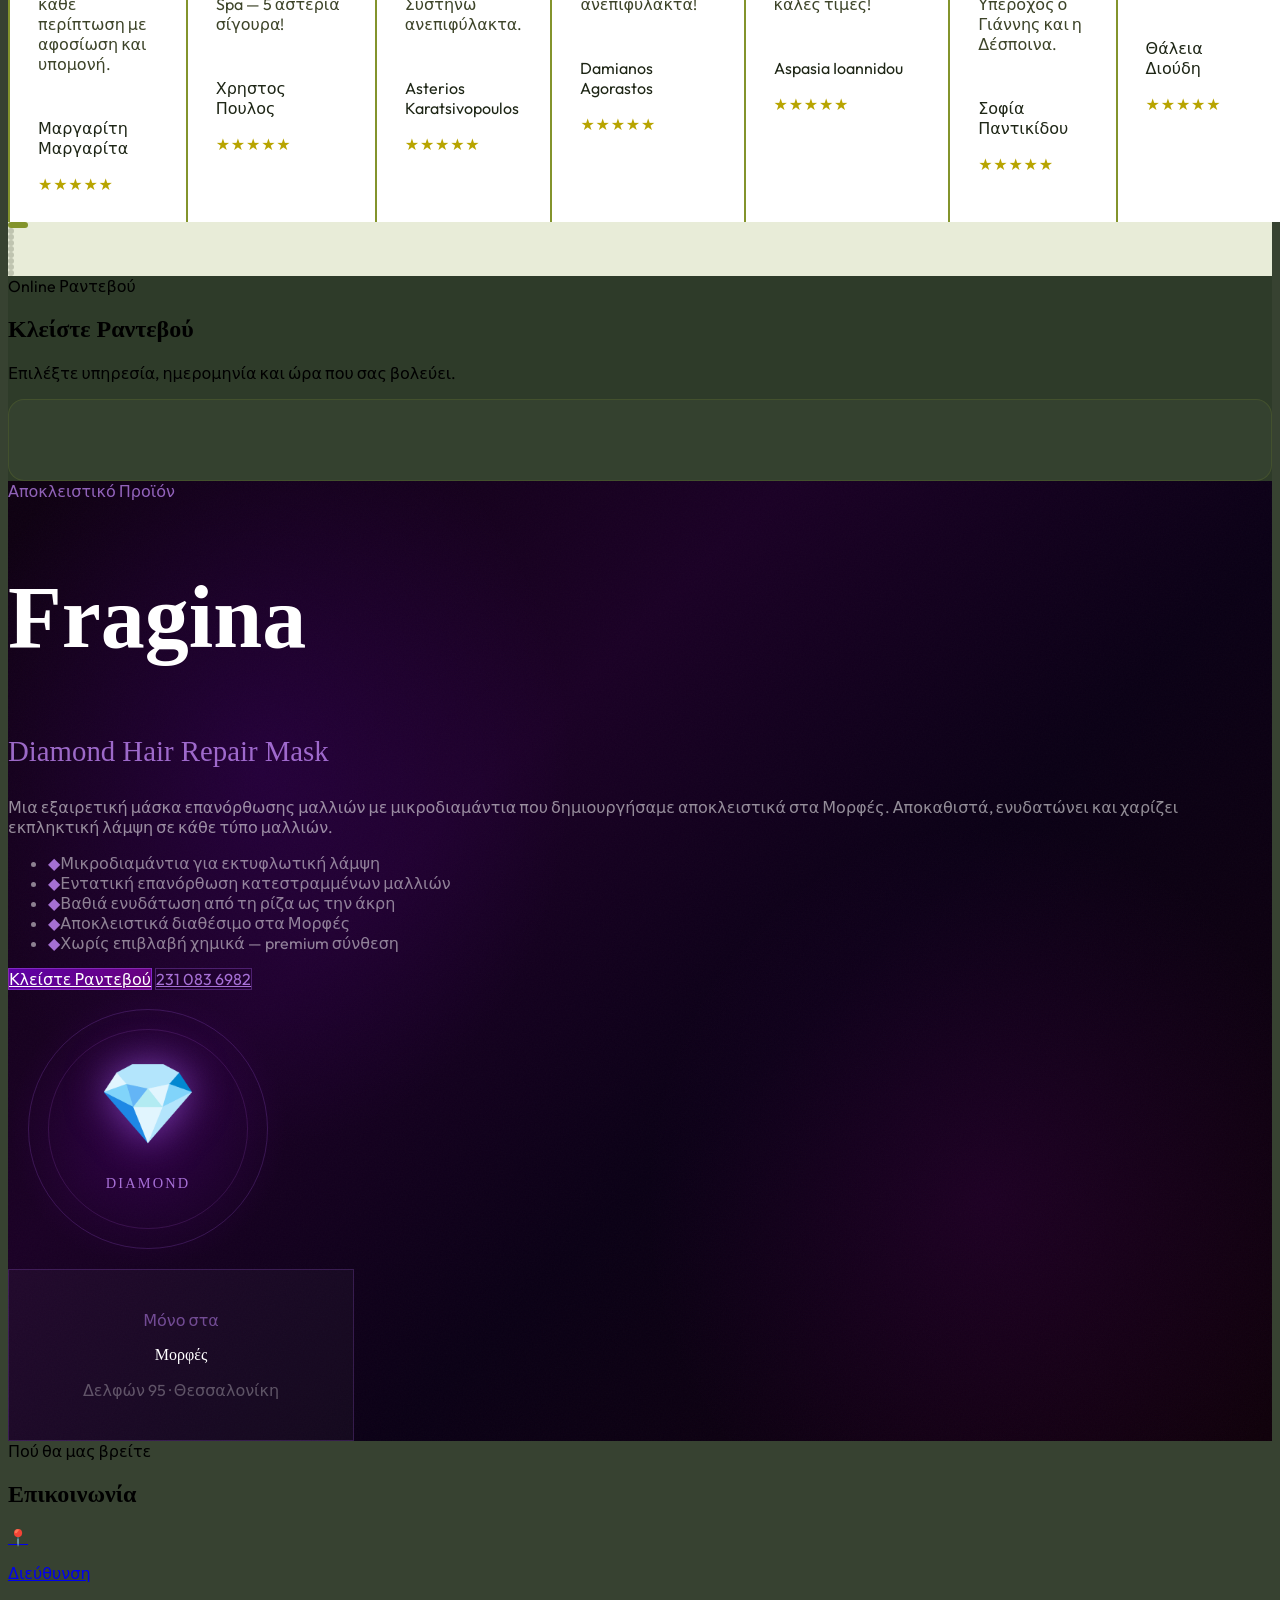
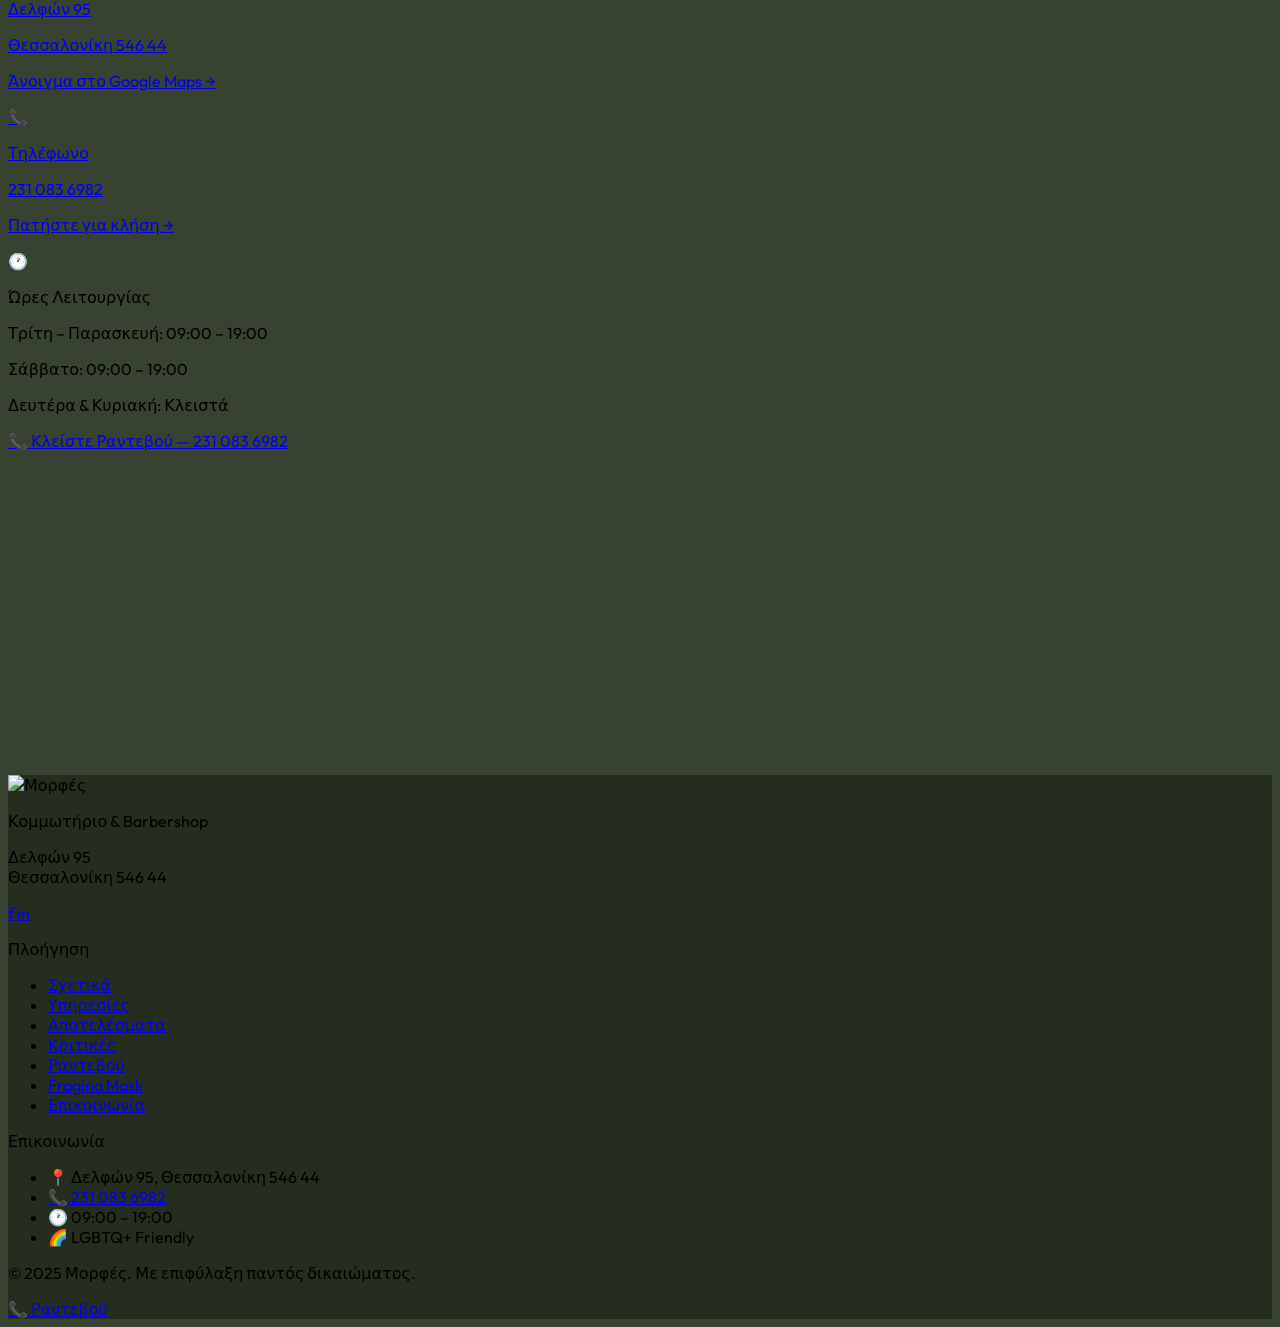
==== commit 633e8cb4: "Replace broken clip-path h2 wipe with reliable fade-up animation" ====
--- a/index.html
+++ b/index.html
@@ -924,12 +924,9 @@
 /* ── Hero logo float (starts after entrance) ── */
 @keyframes fin-float{0%,100%{transform:translateY(0)}50%{transform:translateY(-11px)}}
 
-/* ── Clip-path h2 wipe ── */
-.fin-wipe{
-  clip-path:inset(0 100% 0 0);
-  transition:clip-path 0.95s cubic-bezier(0.77,0,0.175,1) 0.1s;
-}
-.fin-wipe.visible{clip-path:inset(0 0% 0 0);}
+/* ── h2 fade-up ── */
+.fin-h2{opacity:0;transform:translateY(24px);transition:opacity 0.7s ease,transform 0.7s ease;}
+.fin-h2.visible{opacity:1;transform:translateY(0);}
 
 /* ── Service rows slide from left ── */
 .service-row{opacity:0;transform:translateX(-28px);transition:opacity 0.55s ease,transform 0.55s ease;}
@@ -1031,14 +1028,14 @@
     });
   });
 
-  /* ── Clip-path wipe on h2 headings ── */
+  /* ── h2 fade-up on scroll ── */
   var wObs=new IntersectionObserver(function(entries){
     entries.forEach(function(e){
       if(e.isIntersecting){e.target.classList.add('visible');wObs.unobserve(e.target);}
     });
-  },{threshold:0.2});
+  },{threshold:0,rootMargin:'0px 0px -60px 0px'});
   document.querySelectorAll('h2').forEach(function(h){
-    h.classList.add('fin-wipe');wObs.observe(h);
+    h.classList.add('fin-h2');wObs.observe(h);
   });
 
   /* ── Typewriter hero subtitle (after i18n + entrance) ── */
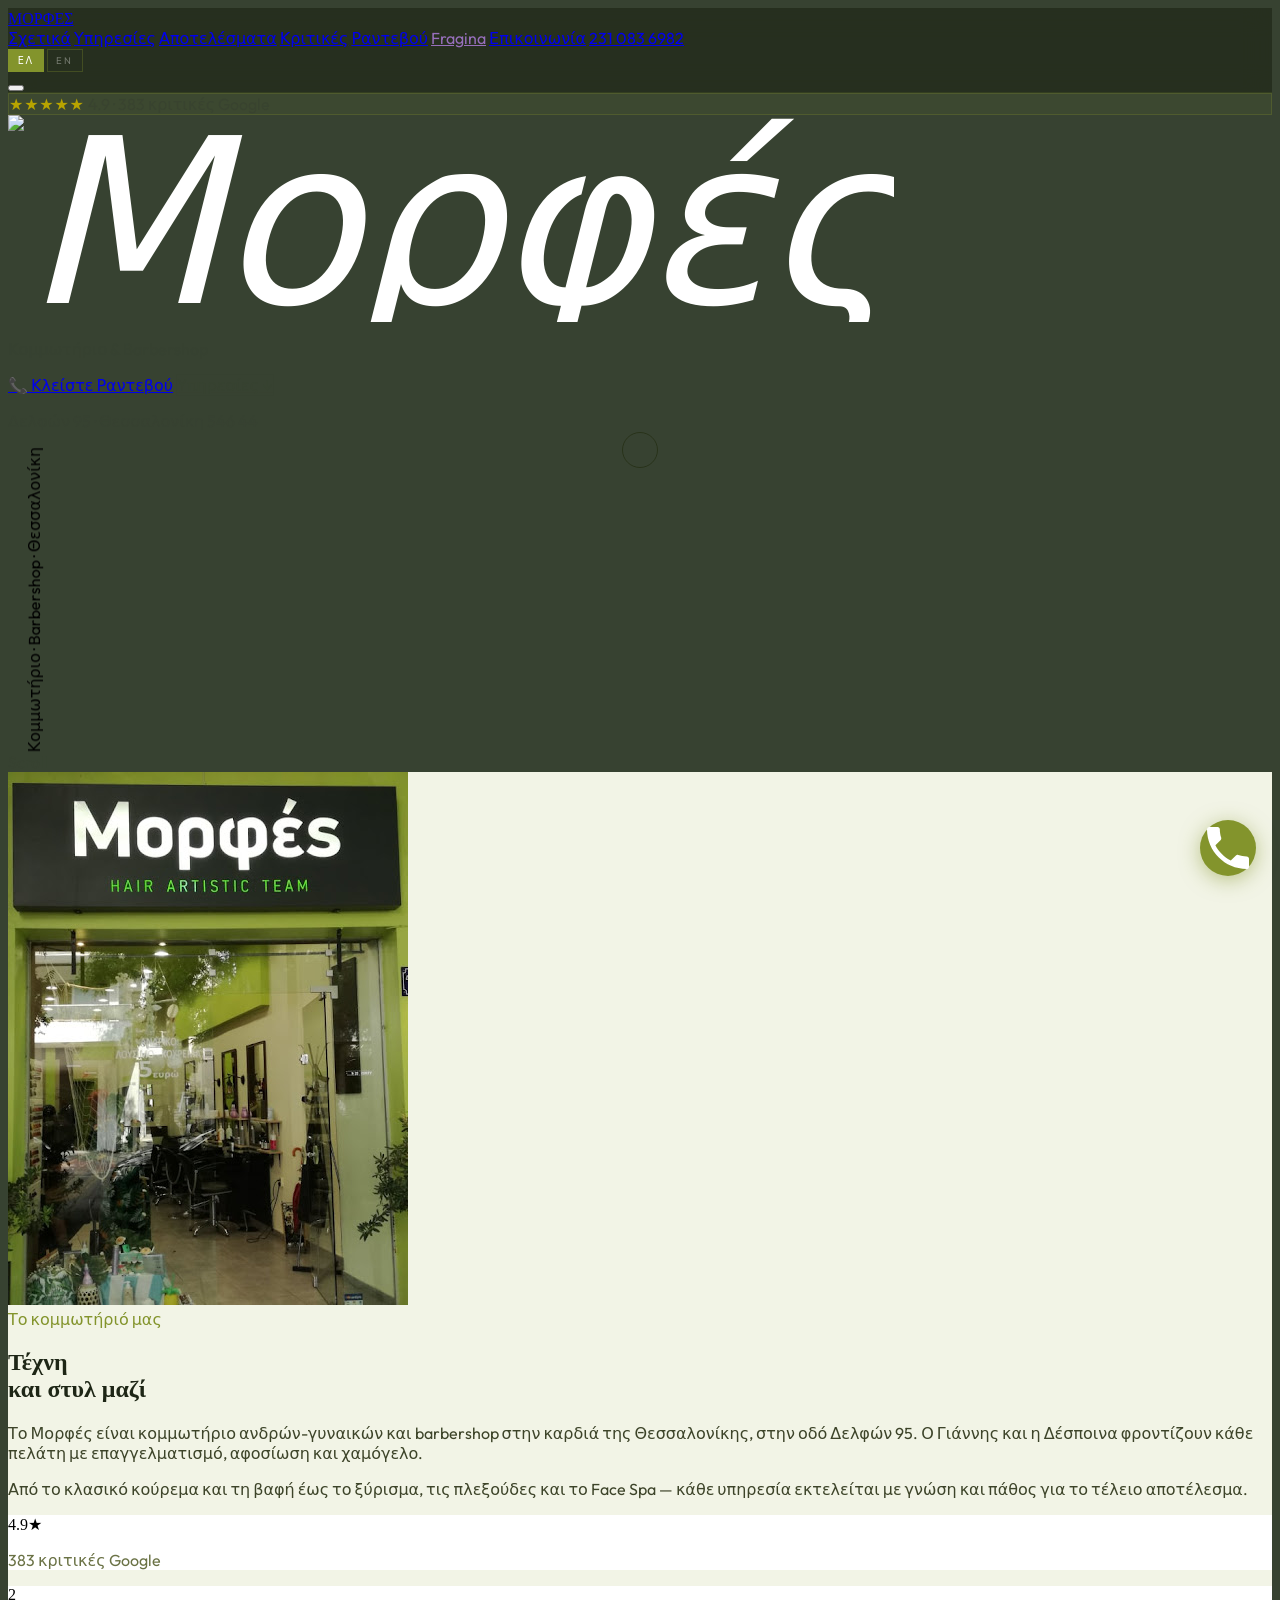
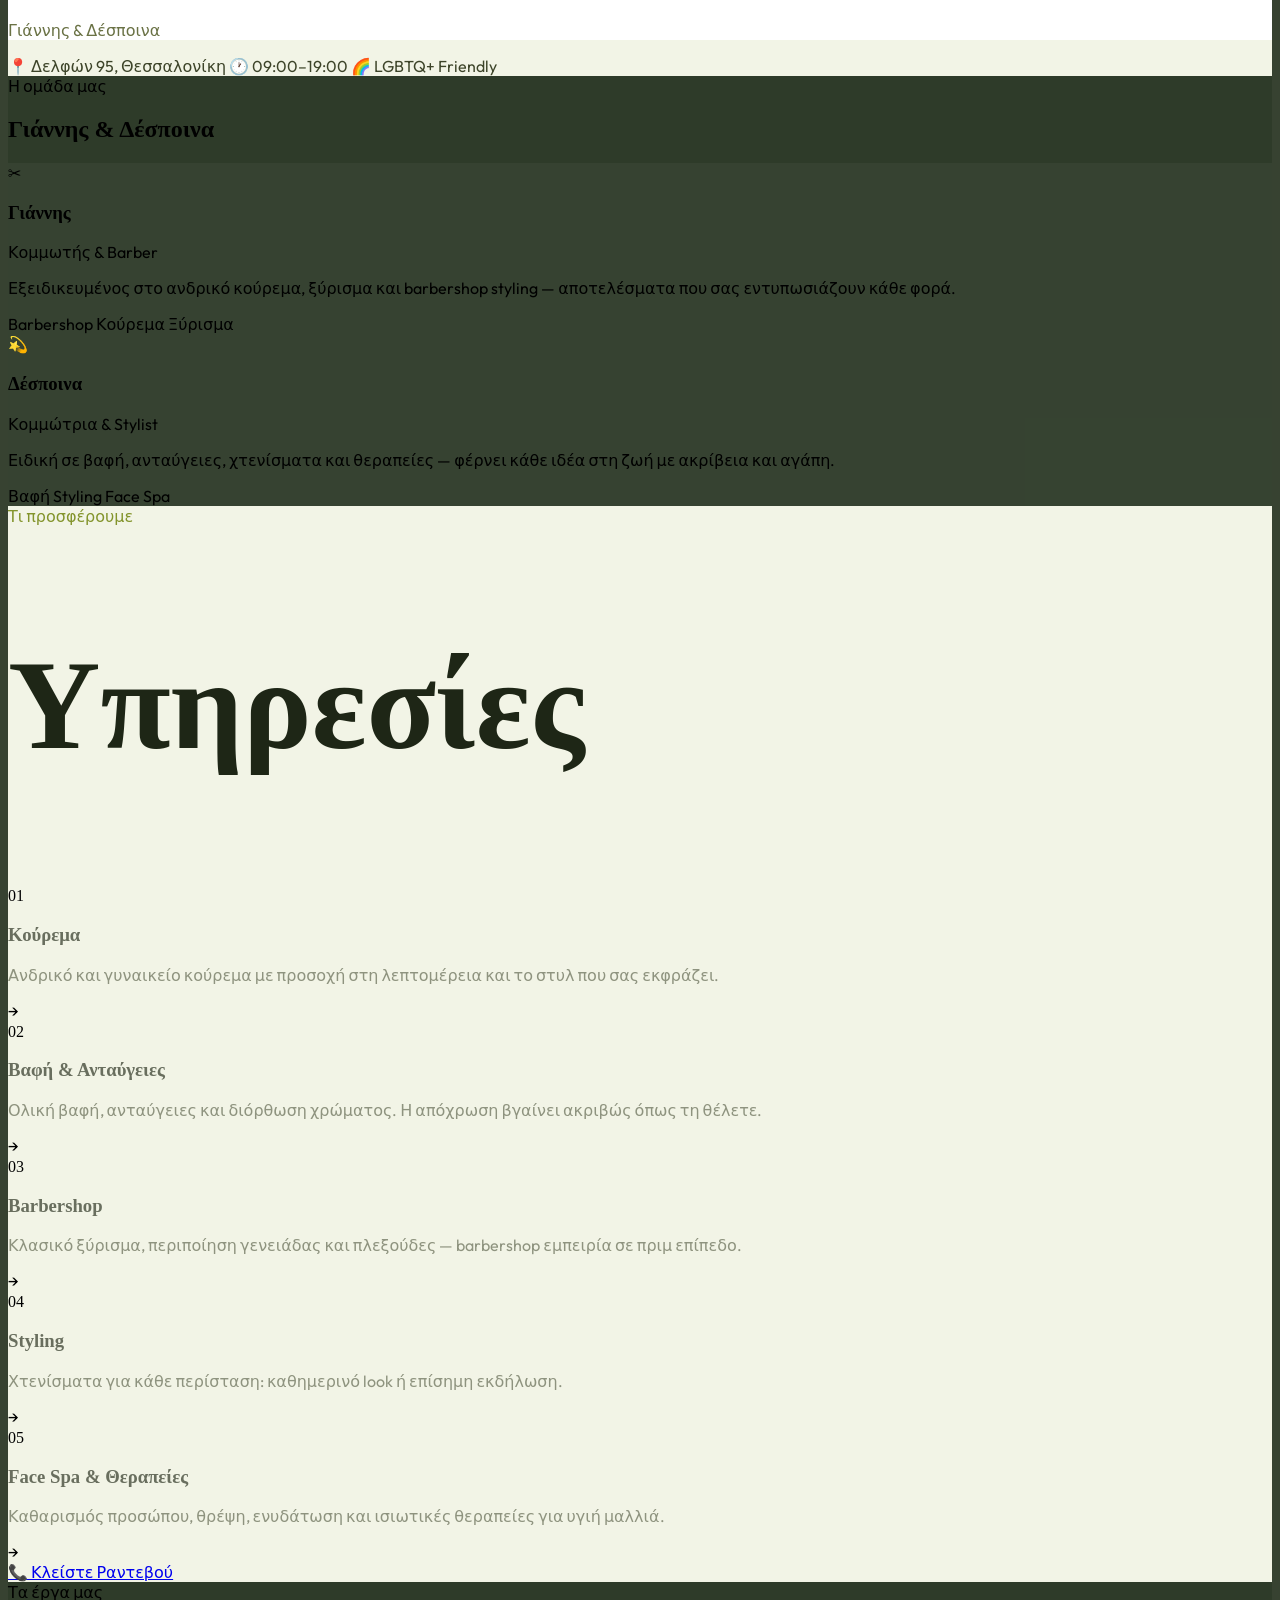
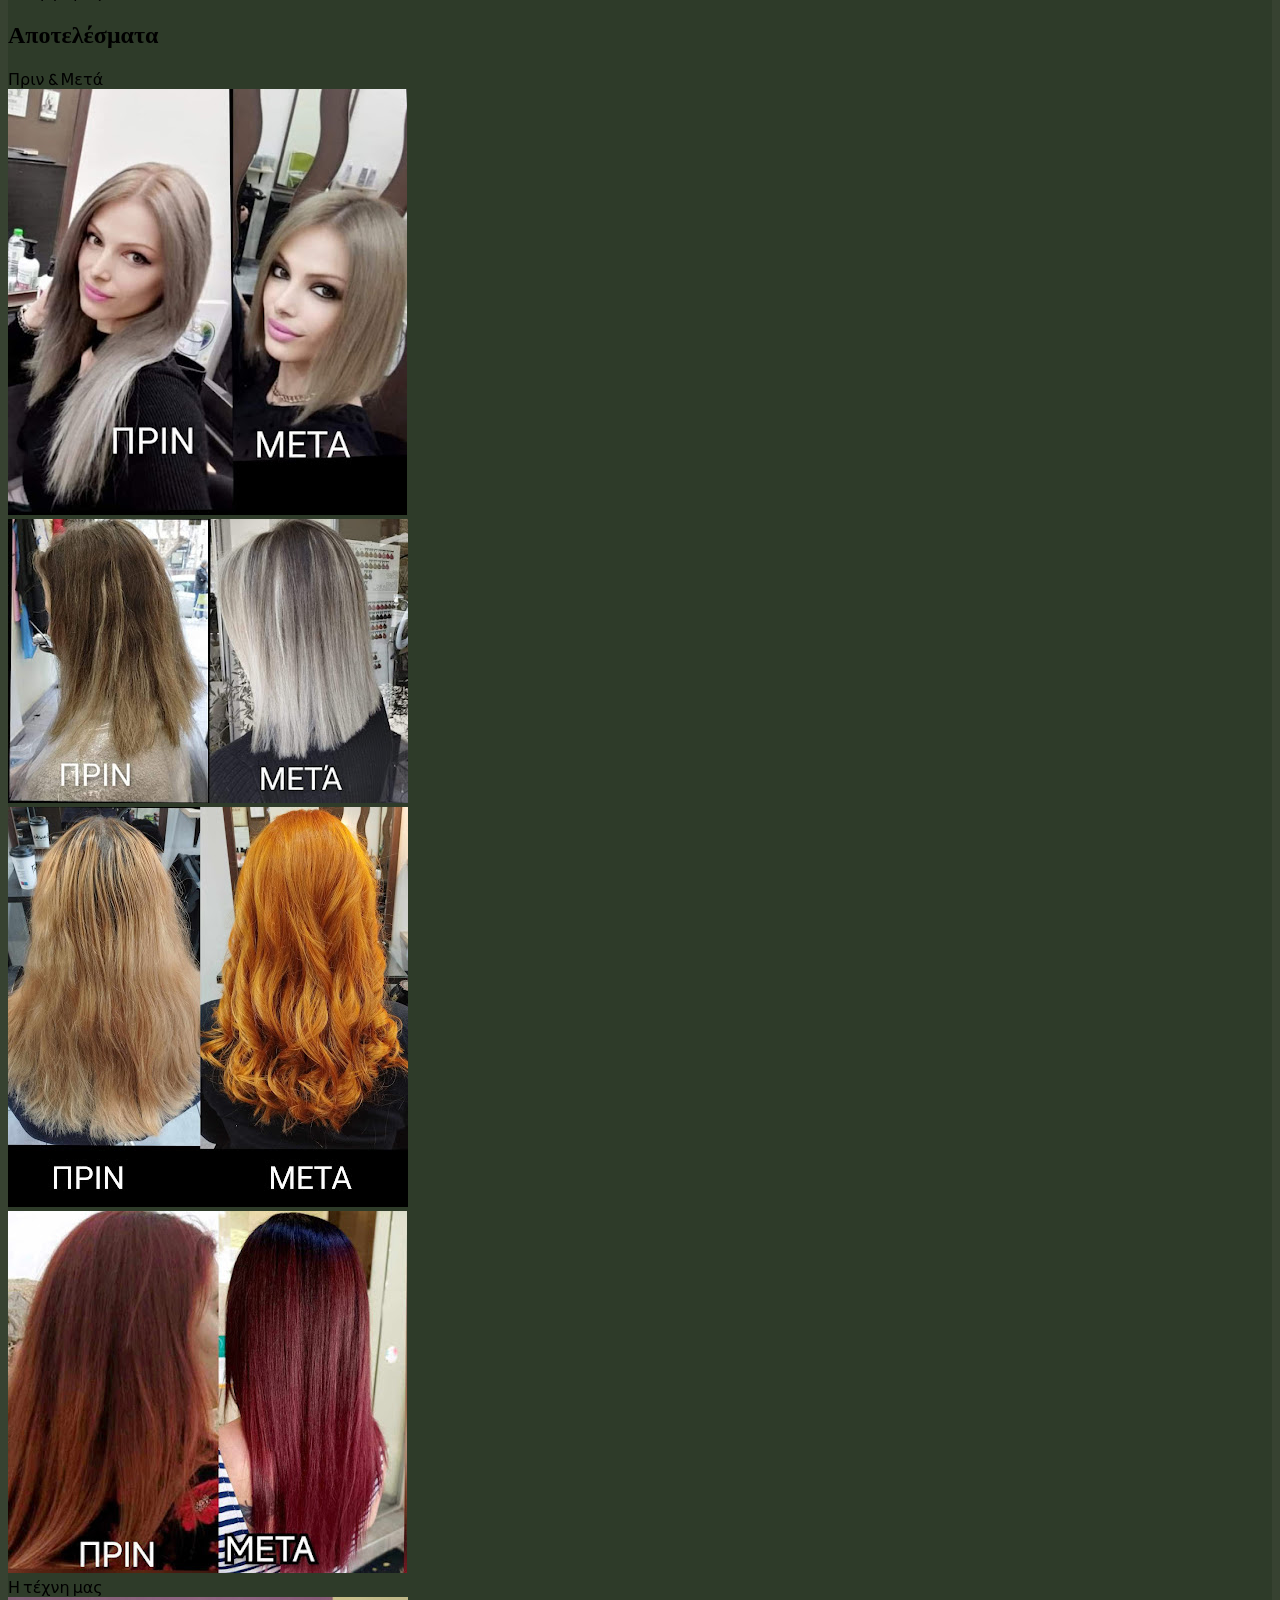
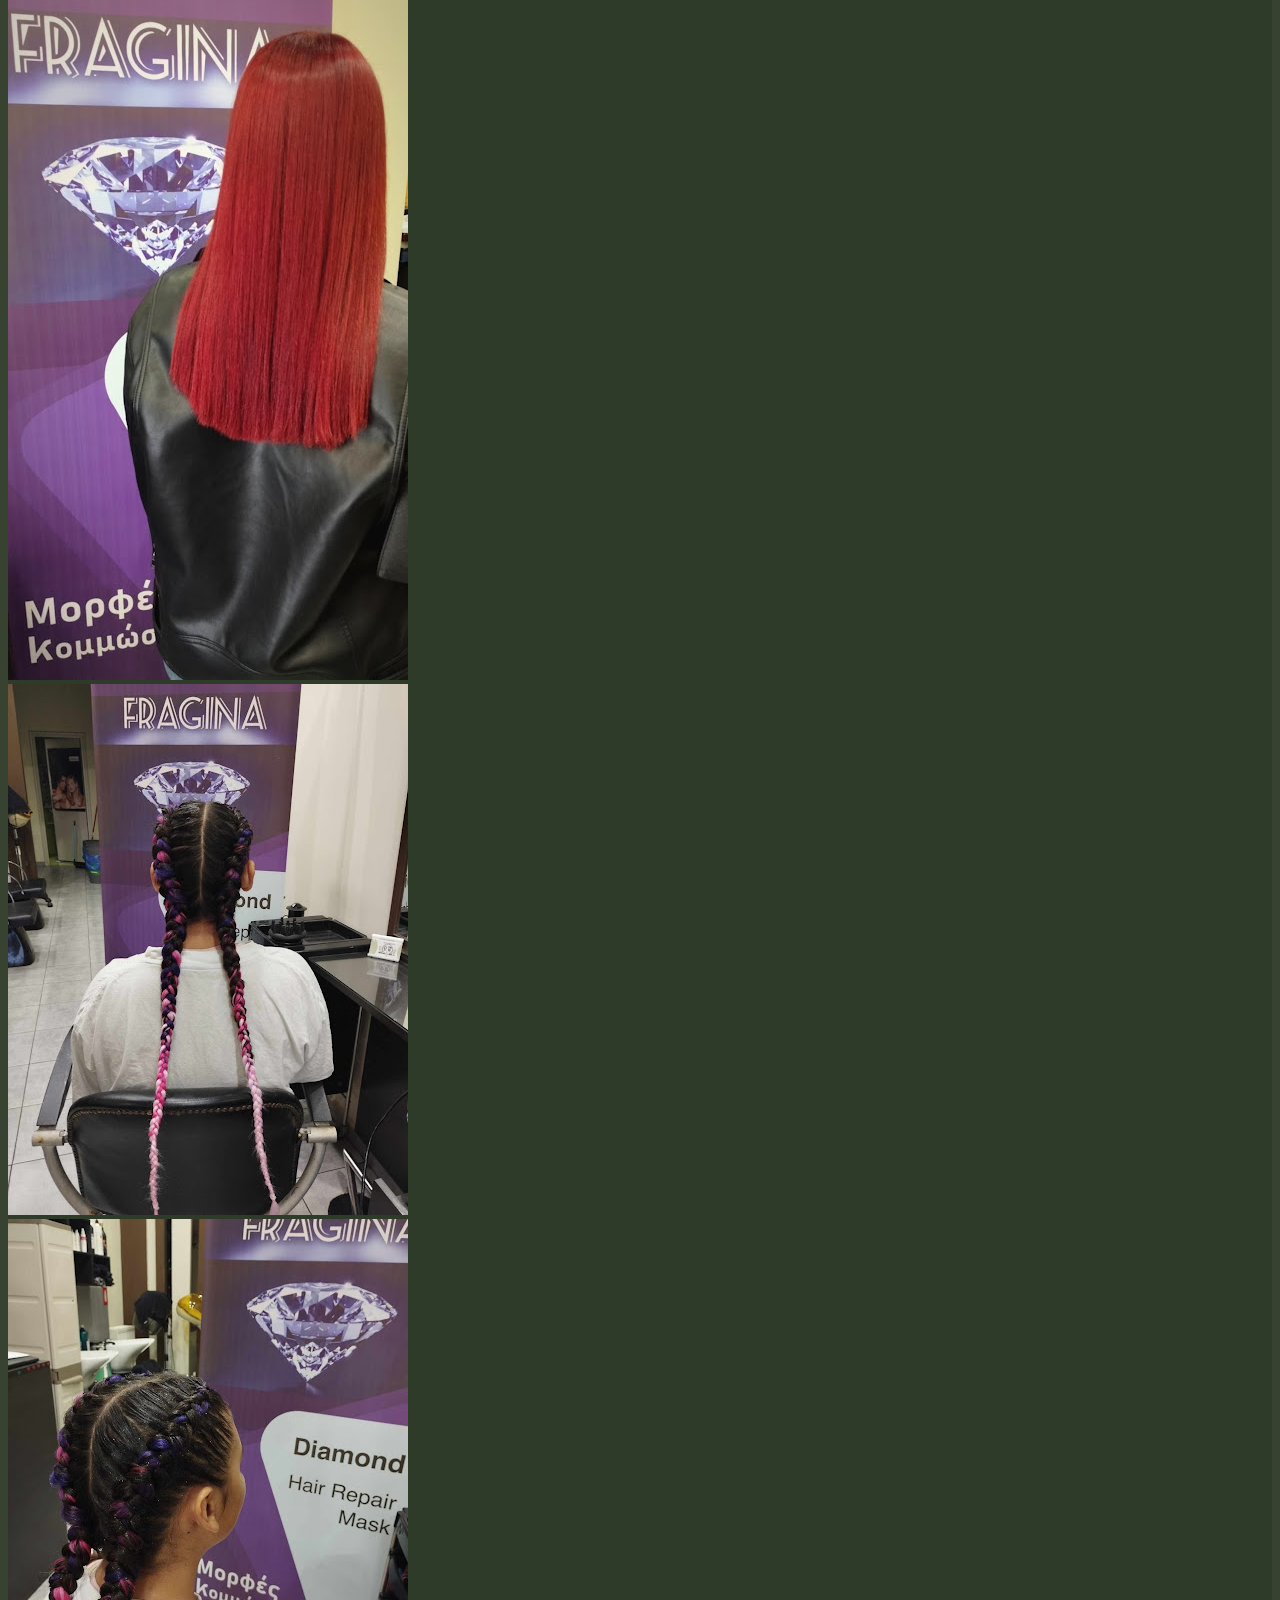
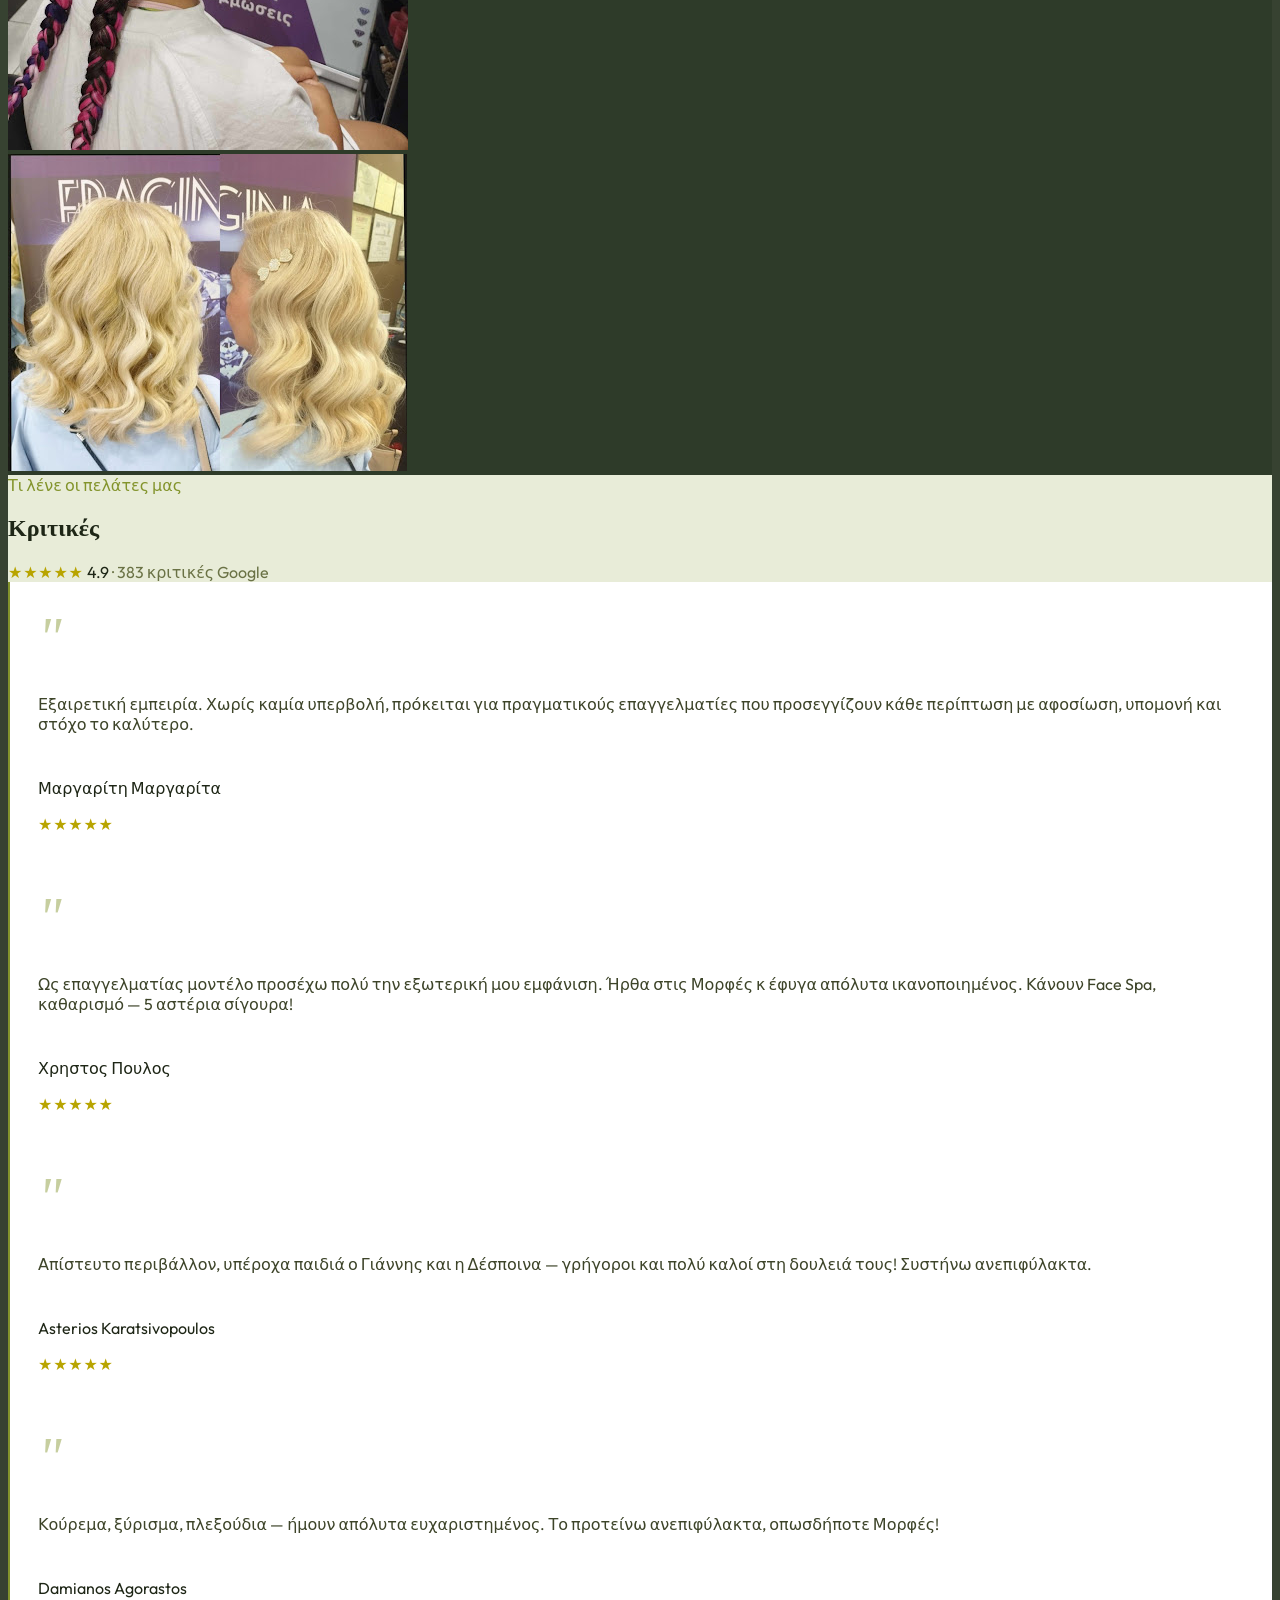
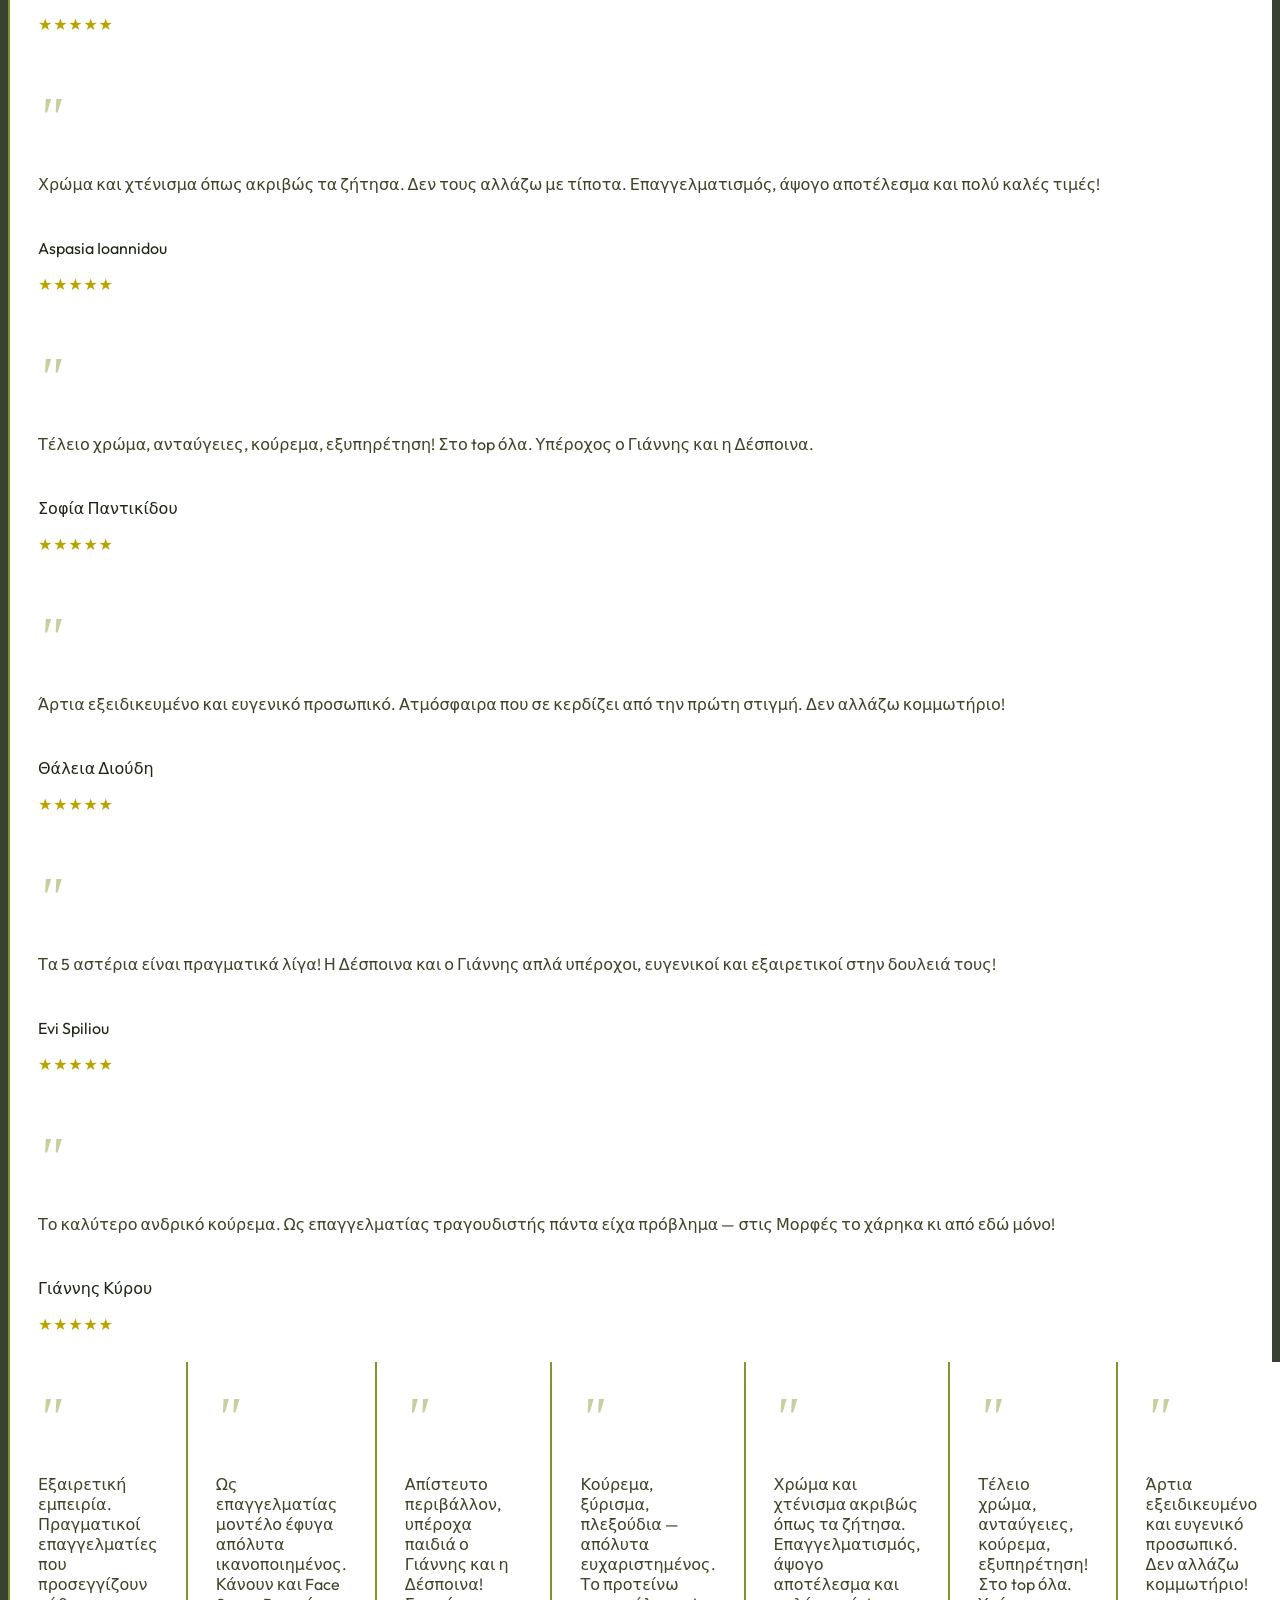
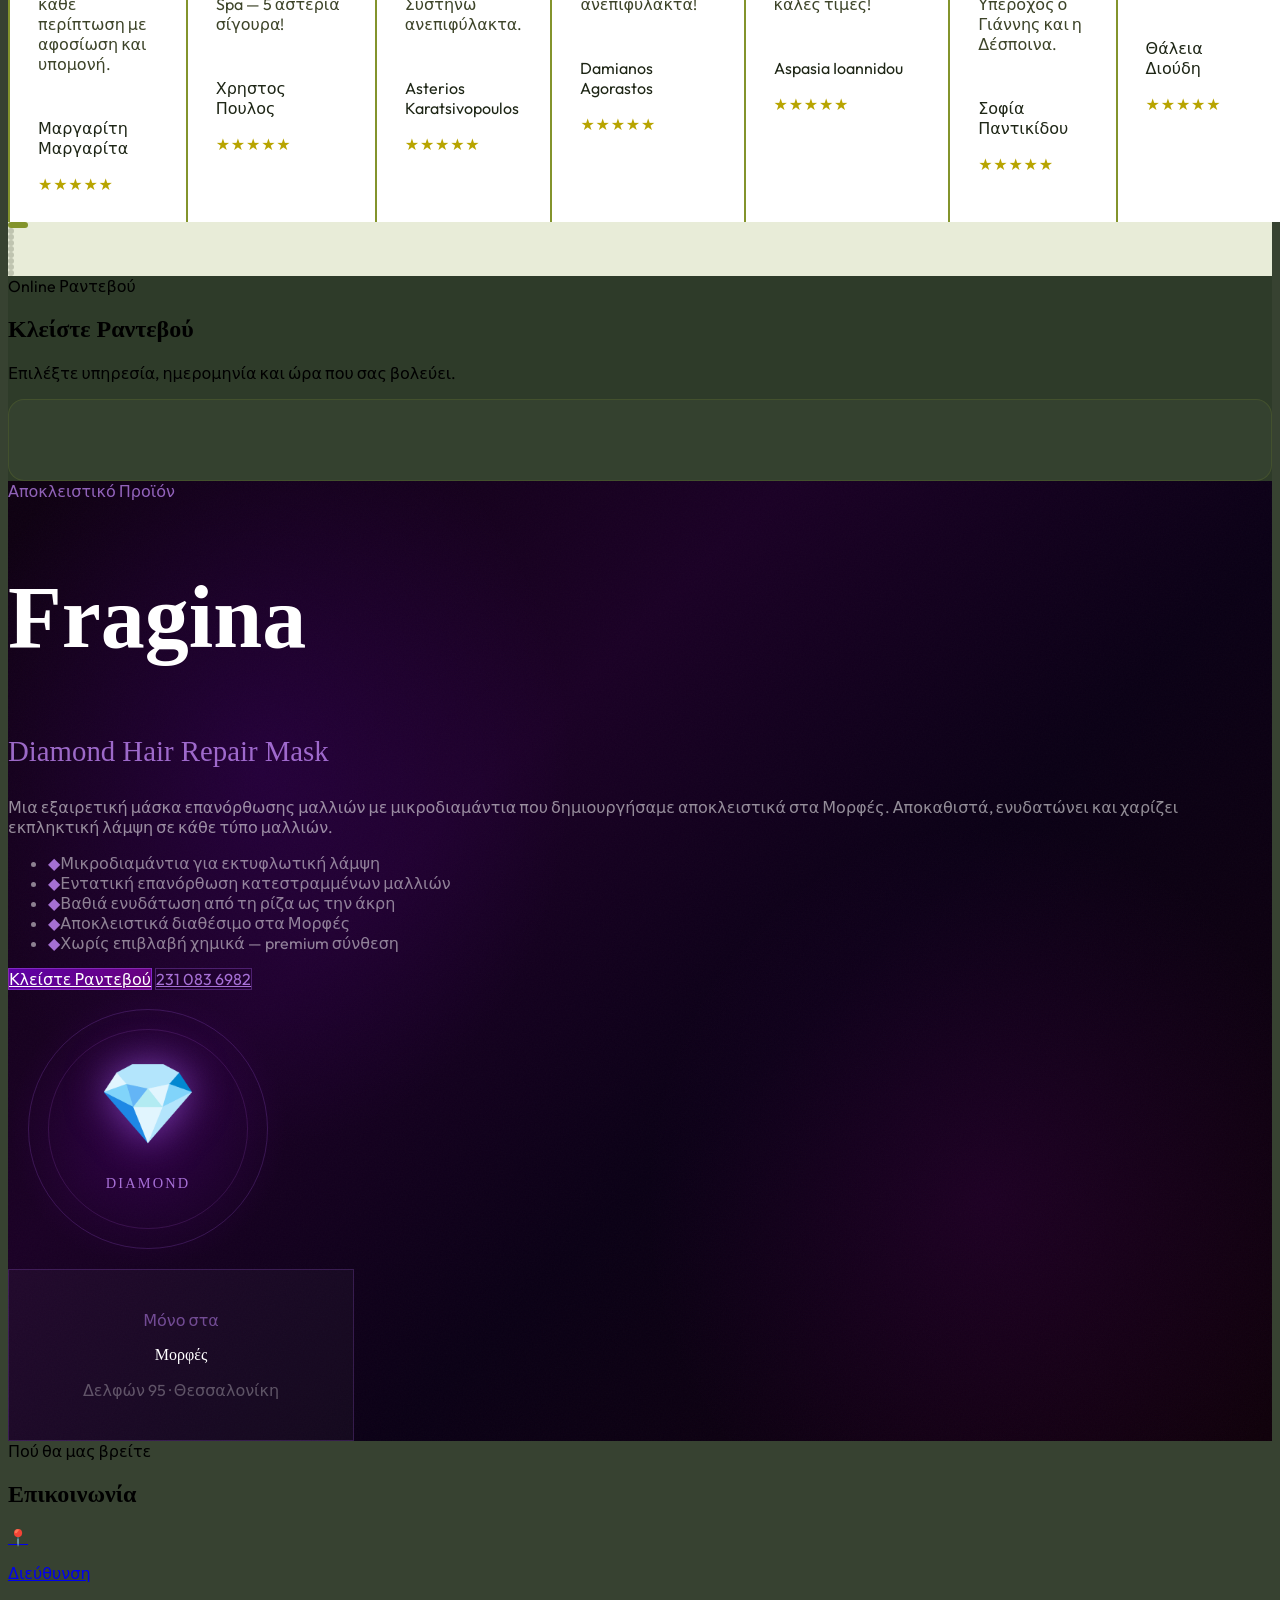
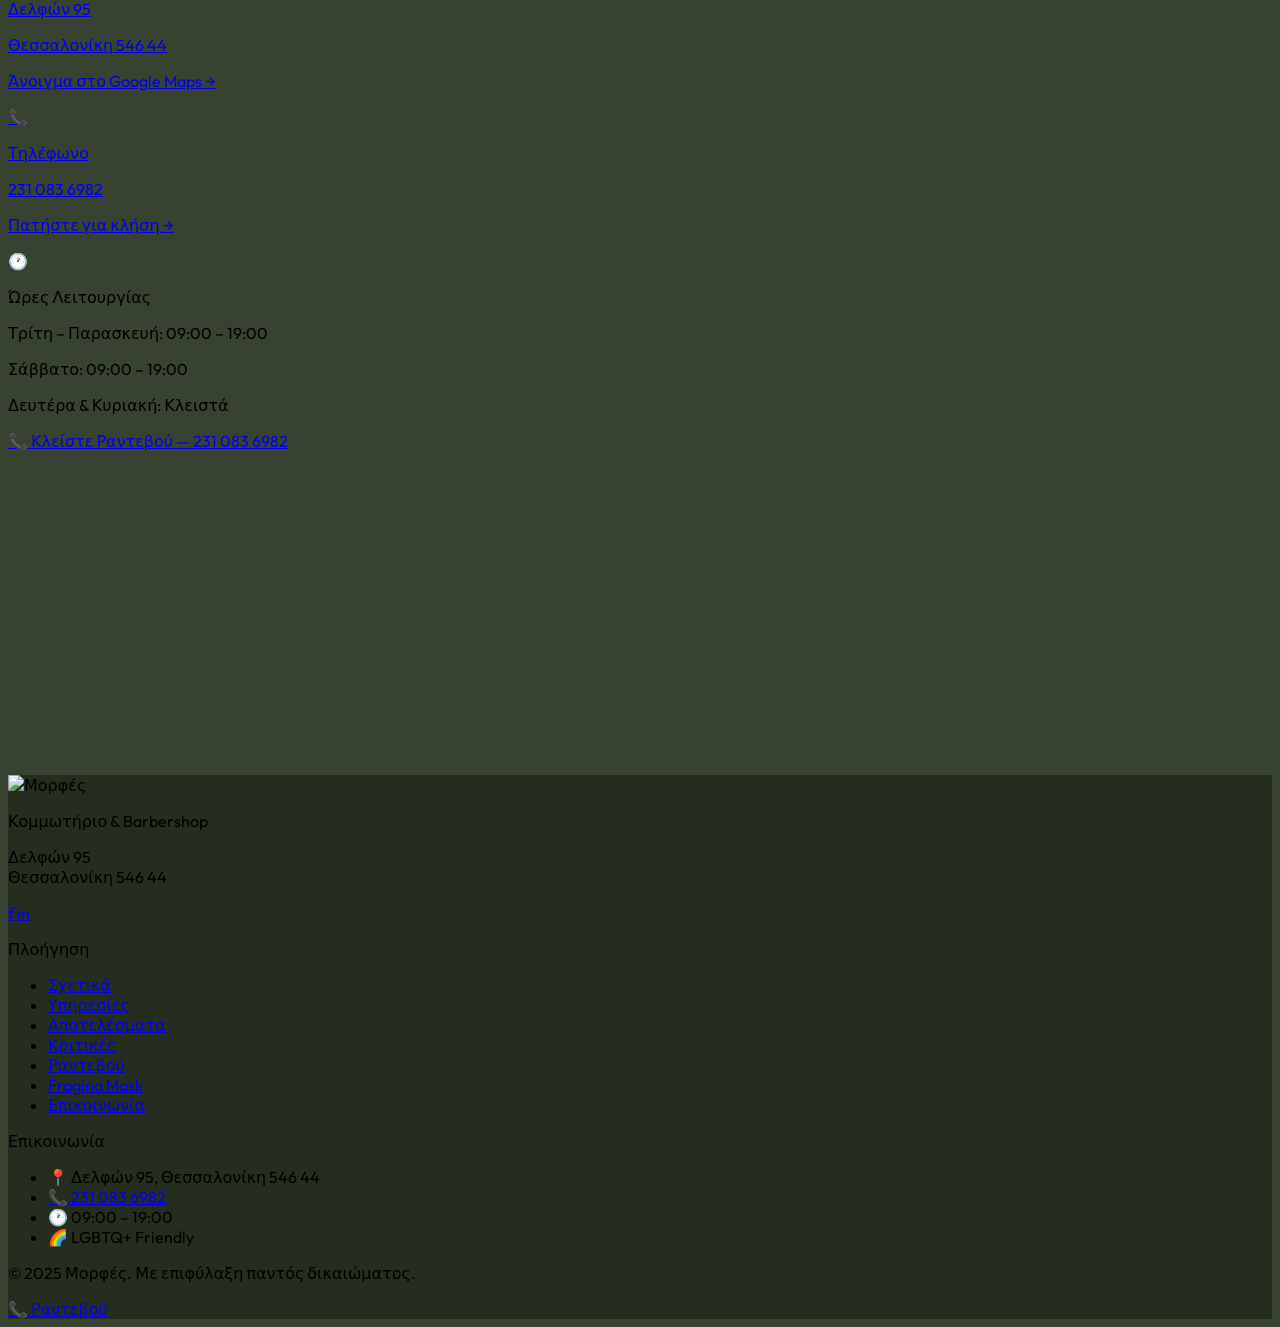
==== commit f4414c2b: "Gallery subsections: rename to 'Η τέχνη μας'/'Our Craft', add i18n for both labels" ====
--- a/index.html
+++ b/index.html
@@ -373,7 +373,7 @@
     <div class="mb-14">
       <div class="flex items-center gap-4 mb-6 reveal">
         <span class="h-px w-6 bg-gold/40"></span>
-        <span class="font-body text-xs tracking-[0.3em] uppercase text-gold/60">Πριν &amp; Μετά</span>
+        <span class="font-body text-xs tracking-[0.3em] uppercase text-gold/60" data-i18n="gallery.before">Πριν &amp; Μετά</span>
       </div>
       <div class="grid grid-cols-2 sm:grid-cols-4 gap-3 sm:gap-4">
         <div class="reveal gallery-item overflow-hidden aspect-square cursor-pointer" data-src="photos/beforeafter.jpg">
@@ -402,7 +402,7 @@
     <div>
       <div class="flex items-center gap-4 mb-6 reveal">
         <span class="h-px w-6 bg-gold/40"></span>
-        <span class="font-body text-xs tracking-[0.3em] uppercase text-gold/60">Εργασίες μας</span>
+        <span class="font-body text-xs tracking-[0.3em] uppercase text-gold/60" data-i18n="gallery.craft">Η τέχνη μας</span>
       </div>
       <div class="grid grid-cols-2 sm:grid-cols-4 gap-3 sm:gap-4">
         <div class="reveal gallery-item overflow-hidden aspect-square cursor-pointer" data-src="photos/seetheresults.jpg">
